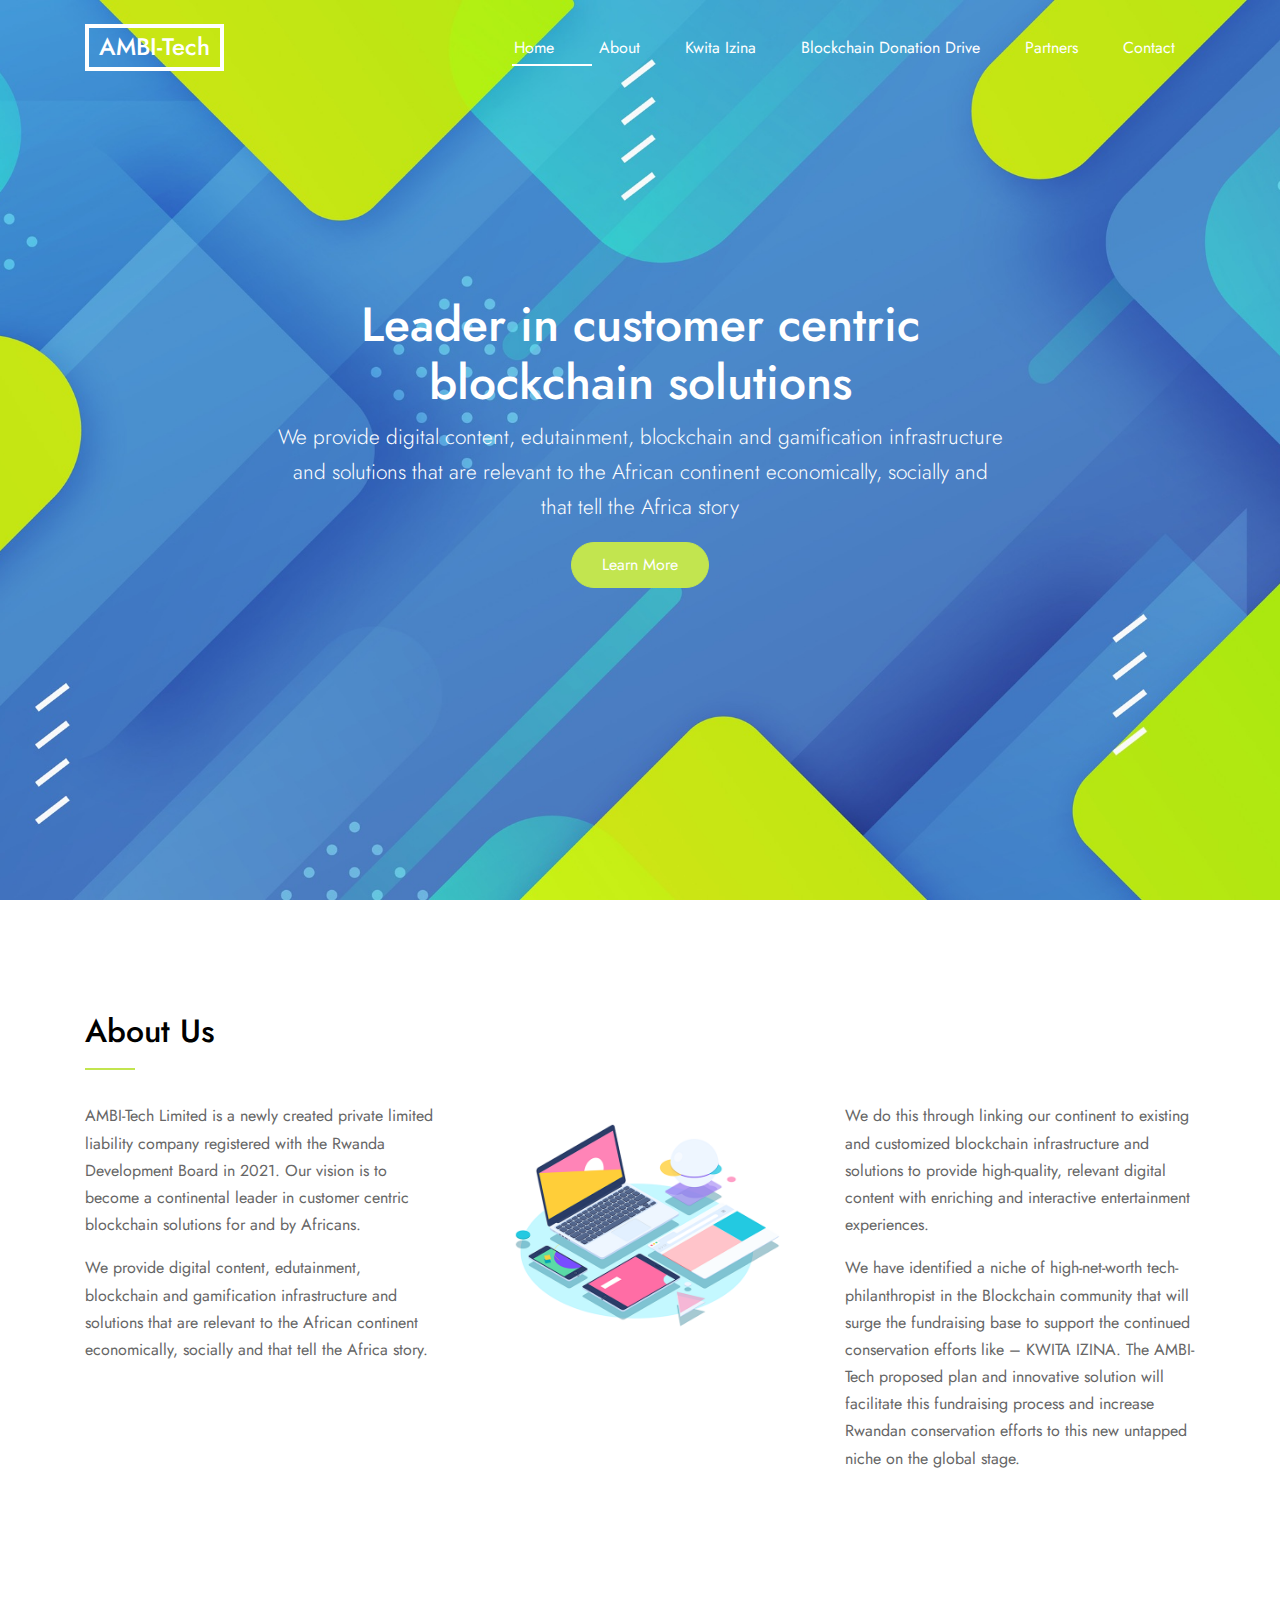
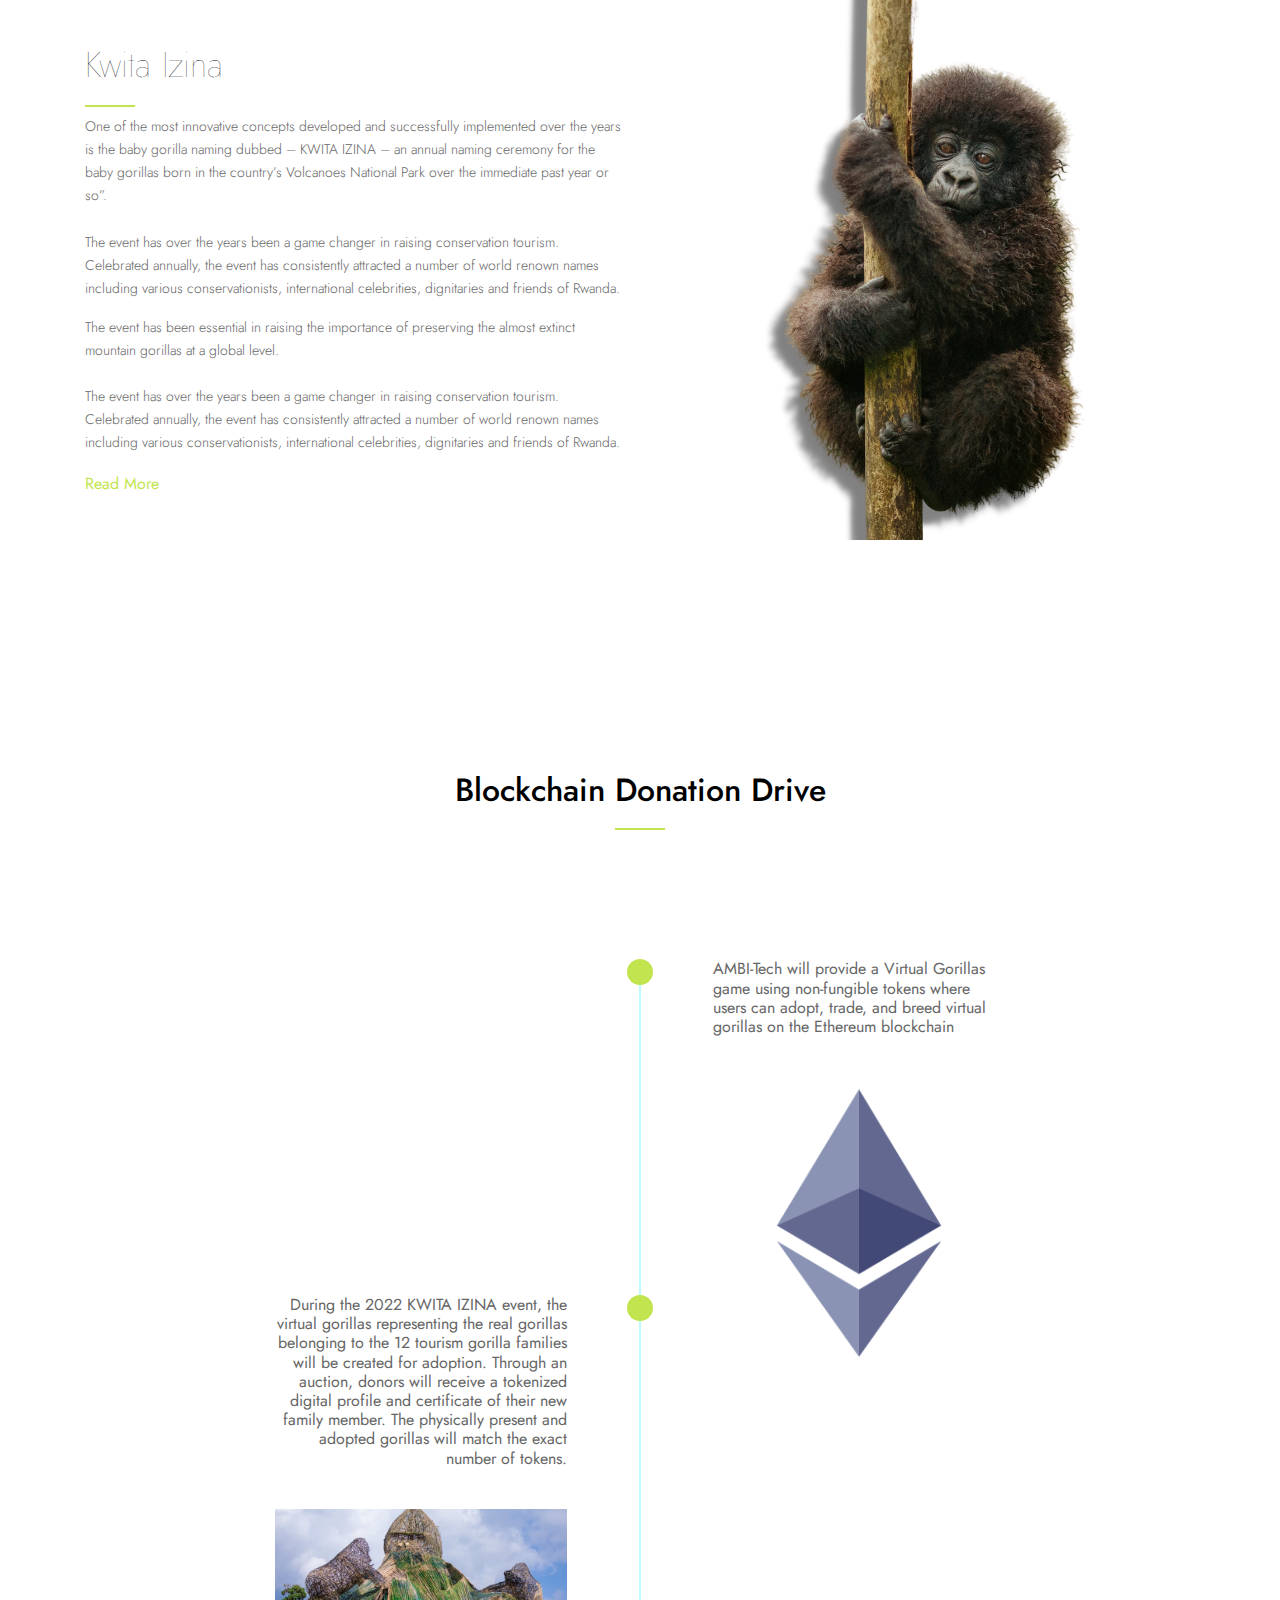
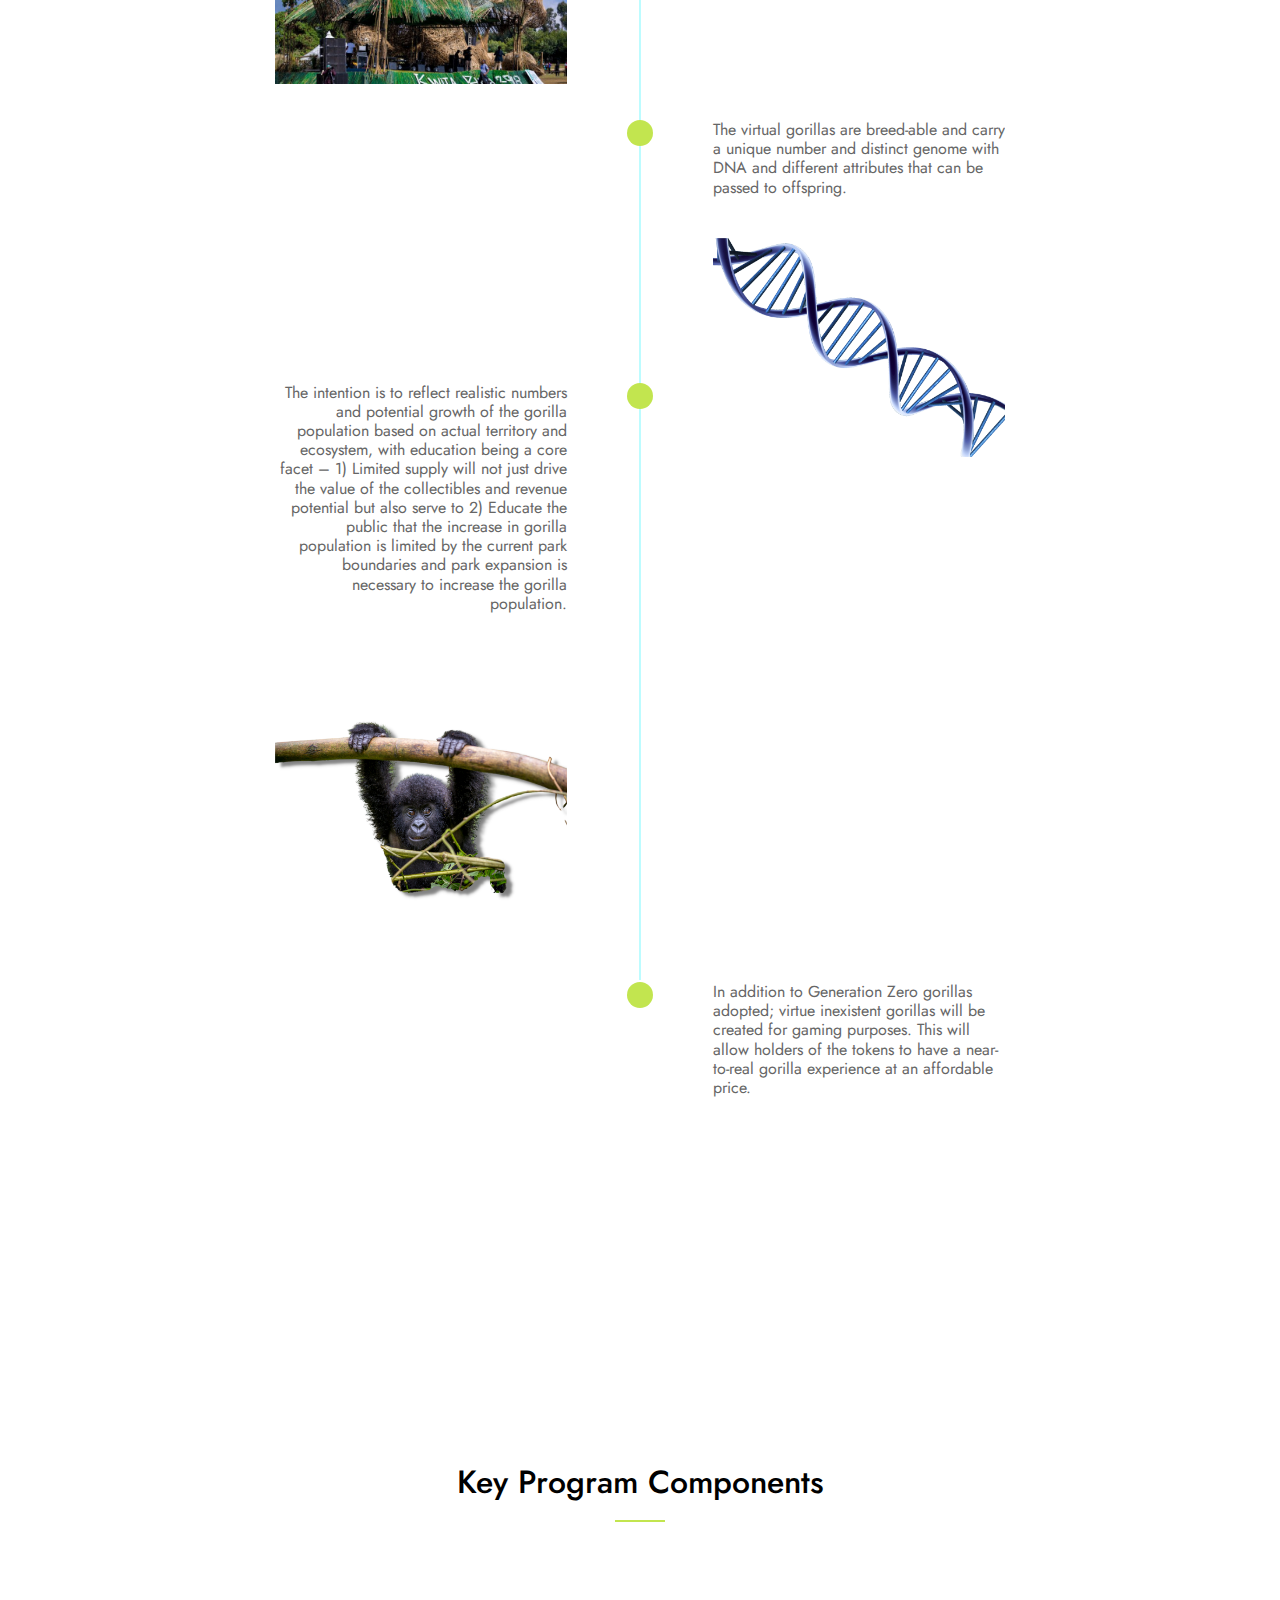
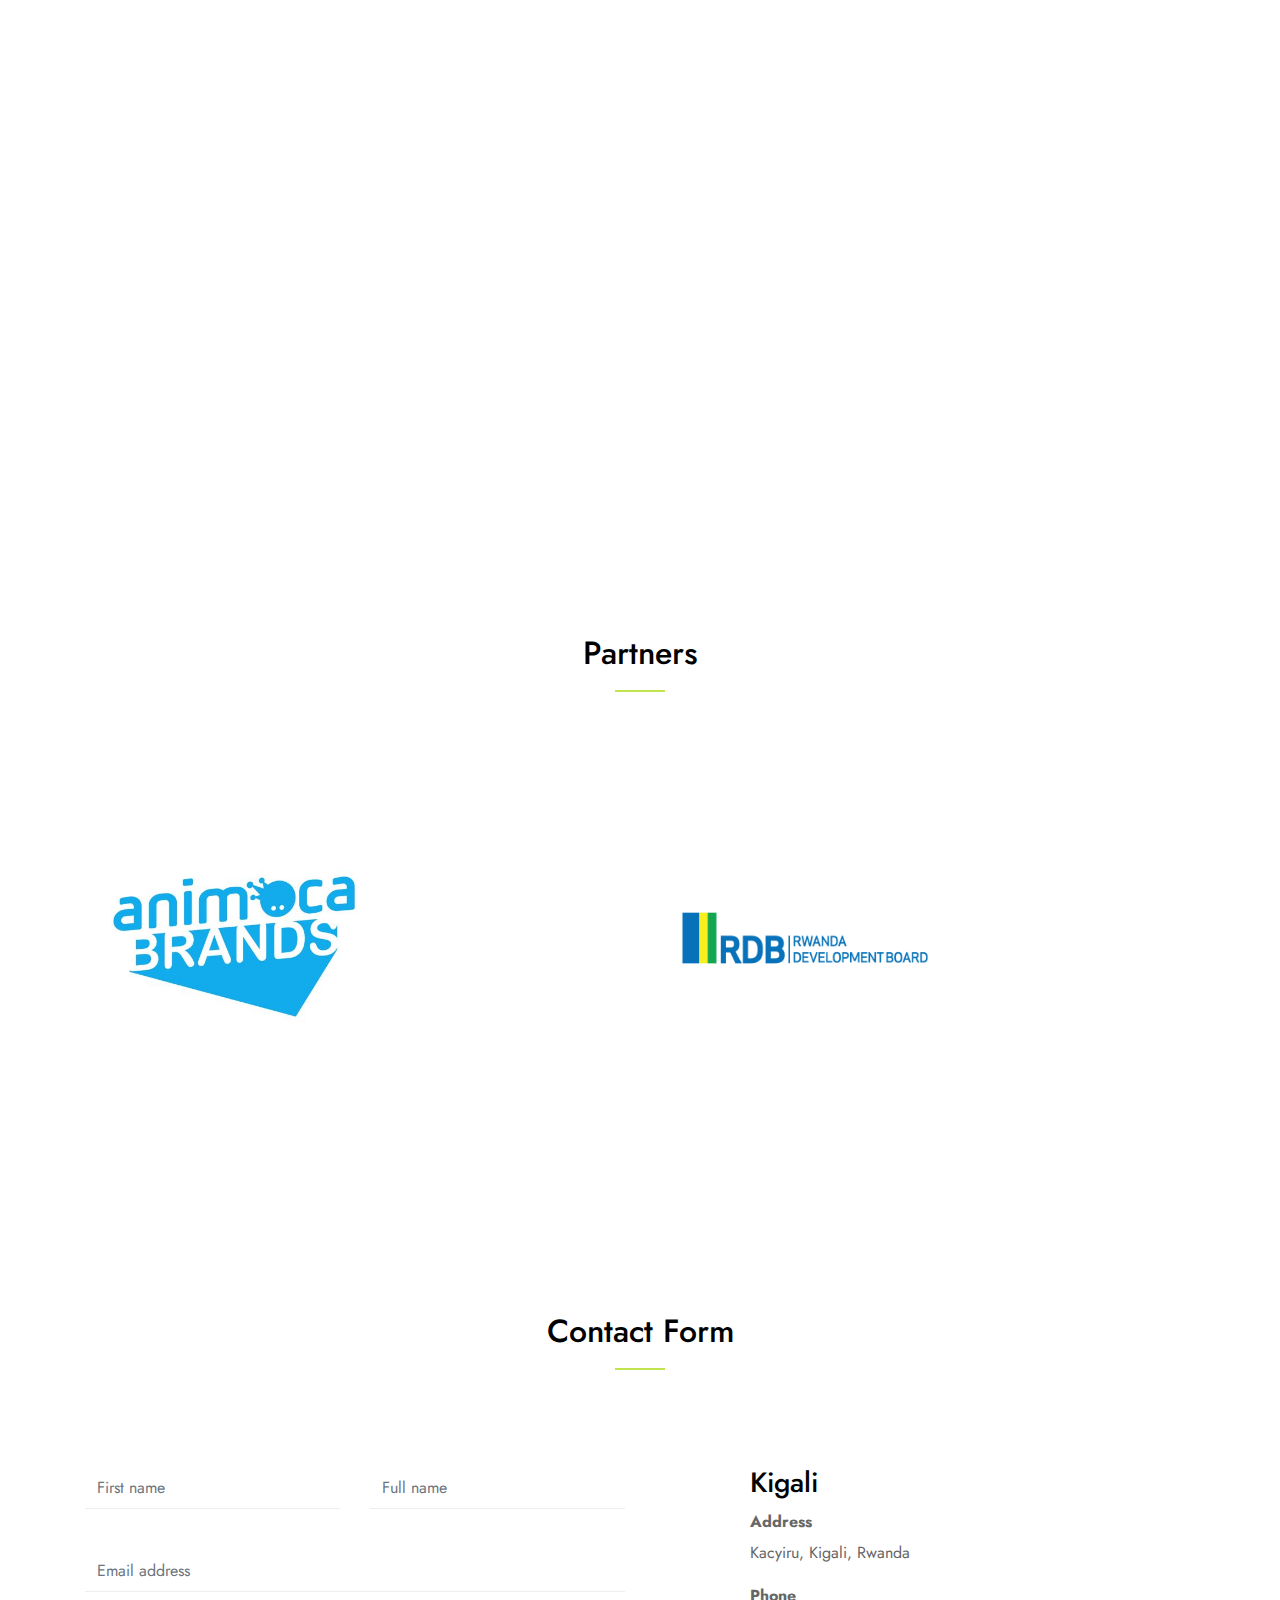
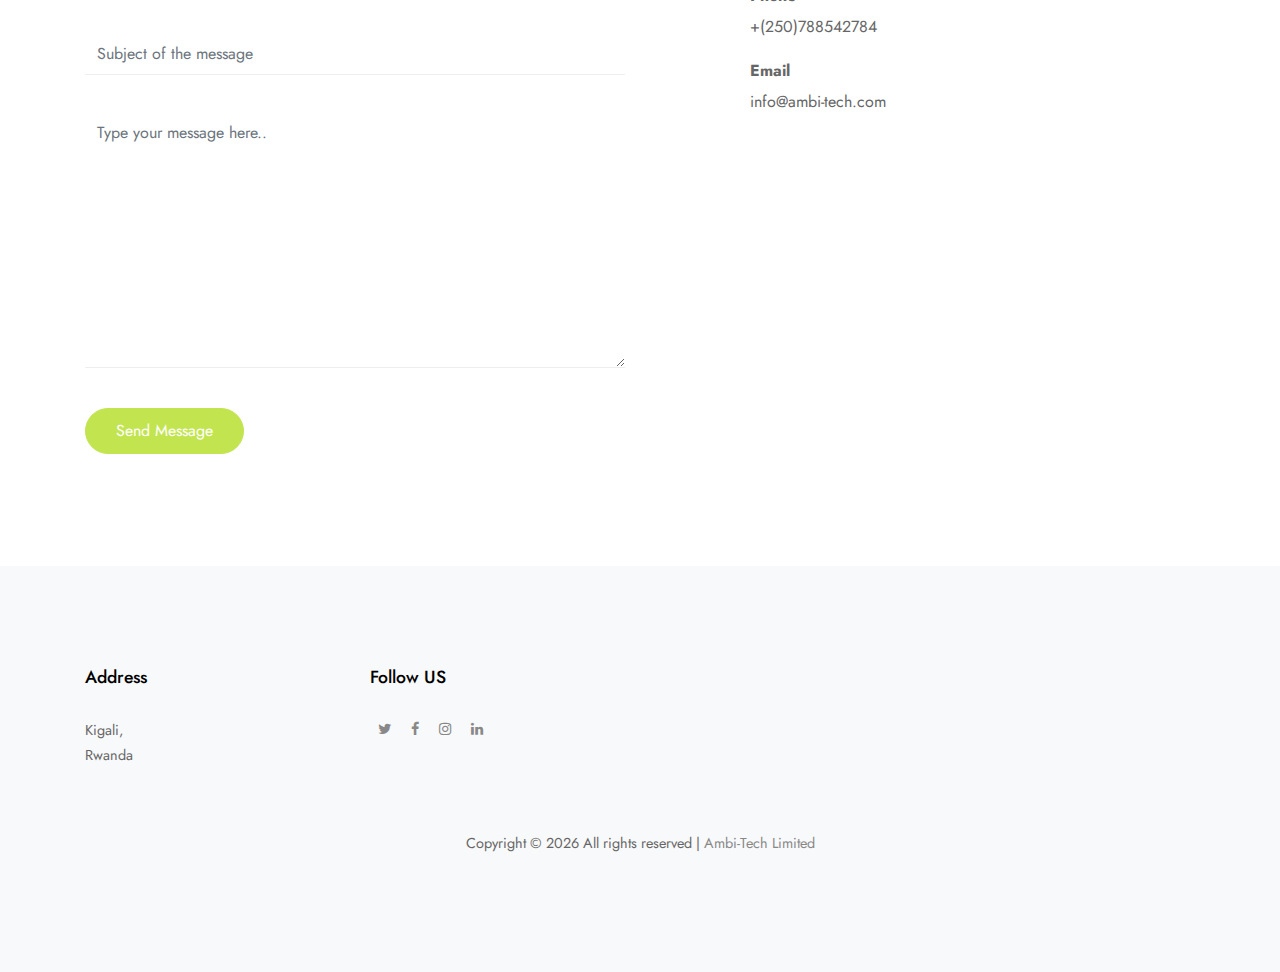
==== index.html @ 168741b0 "Add files via upload" ====
<!doctype html>
<html lang="en">
  <head>
    <title>Ambi-Tech Limited</title>
    <meta charset="utf-8">
    <meta name="viewport" content="width=device-width, initial-scale=1, shrink-to-fit=no">
    
    <link href="https://fonts.googleapis.com/css2?family=Jost:wght@400;700;900&display=swap" rel="stylesheet">
    <link rel="stylesheet" href="fonts/icomoon/style.css">

    <link rel="stylesheet" href="css/bootstrap/bootstrap.css">
    <link rel="stylesheet" href="css/jquery-ui.css">
    <link rel="stylesheet" href="css/owl.carousel.min.css">
    <link rel="stylesheet" href="css/owl.theme.default.min.css">
    <link rel="stylesheet" href="css/owl.theme.default.min.css">

    <link rel="stylesheet" href="css/jquery.fancybox.min.css">

    <link rel="stylesheet" href="css/bootstrap-datepicker.css">

    <link rel="stylesheet" href="fonts/flaticon/font/flaticon.css">

    <link rel="stylesheet" href="css/aos.css">

    <link rel="stylesheet" href="css/main.css">

    <link rel="stylesheet" href="css/style.css">
    
  </head>
  <body data-spy="scroll" data-target=".site-navbar-target" data-offset="300">
  

  <div id="overlayer"></div>
  <div class="loader">
    <div class="spinner-border text-primary" role="status">
      <span class="sr-only">Loading...</span>
    </div>
  </div>


  <div class="site-wrap">

    <div class="site-mobile-menu site-navbar-target">
      <div class="site-mobile-menu-header">
        <div class="site-mobile-menu-close mt-3">
          <span class="icon-close2 js-menu-toggle"></span>
        </div>
      </div>
      <div class="site-mobile-menu-body"></div>
    </div>
   
    <header class="site-navbar py-4 js-sticky-header site-navbar-target" role="banner">

      <div class="container">
        <div class="row align-items-center justify-content-center">

          <div class="col-4">
            <h1 class="m-0 site-logo"><a href="index.html">AMBI-Tech</a></h1>
          </div>

          <div class="col-8">
            <nav class="site-navigation position-relative text-right" role="navigation">
              <ul class="site-menu main-menu js-clone-nav mr-auto d-none d-lg-block">
                <li><a href="#home-section" class="nav-link">Home</a></li>
                <li><a href="#about-section" class="nav-link">About</a></li>
                <li><a href="#about" class="nav-link">Kwita Izina</a></li>
                <li><a href="#services-section" class="nav-link">Blockchain Donation Drive</a></li>
                <li><a href="#blog-section" class="nav-link">Partners</a></li>
                <li><a href="#contact-section" class="nav-link">Contact</a></li>
              </ul>
            </nav>


            <a href="#" class="d-inline-block d-lg-none site-menu-toggle js-menu-toggle float-right"><span class="icon-menu h3"></span></a>

          </div>

        
        </div>
      </div>
      
    </header>


    <div class="site-blocks-cover overlay bg-light" style="background-image: url('images/hero_bg_1.jpg'); " id="home-section">

      <div class="container">
        <div class="row justify-content-center">

          <div class="col-12 text-center align-self-center text-intro">
            <div class="row justify-content-center">
              <div class="col-lg-8">
                <h1 class="text-white" data-aos="fade-up" data-aos-delay="">Leader in customer centric blockchain solutions</h1>
                <p class="lead text-white" data-aos="fade-up" data-aos-delay="100">We provide digital content, edutainment, blockchain and gamification infrastructure and solutions that are relevant to the African continent economically, socially and that tell the Africa story </p>
                <p data-aos="fade-up" data-aos-delay="200"><a href="#services-section" class="btn smoothscroll btn-primary">Learn More</a></p>

              </div>
            </div>
          </div>
            
        </div>
      </div>

    </div>  

    

    <div class="site-section" id="about-section">
      <div class="container">
        <div class="row ">
          <div class="col-12 mb-4 position-relative">
            <h2 class="section-title">About Us</h2>
          </div>
          <div class="col-lg-4">
            <p>AMBI-Tech Limited is a newly created private limited liability company registered with the Rwanda Development Board in 2021. Our vision is to become a continental leader in customer centric blockchain solutions for and by Africans.</p>

            <p>We provide digital content, edutainment, blockchain and gamification infrastructure and solutions that are relevant to the African continent economically, socially and that tell the Africa story.</p>
          </div>
          <div class="col-lg-4">
            <img src="images/about.jpg" alt="Image" class="img-fluid">
          </div>
          <div class="col-lg-4">
            <p>We do this through linking our continent to existing and customized blockchain infrastructure and solutions to provide high-quality, relevant digital content with enriching and interactive entertainment experiences.</p>

            <p>We have identified a niche of high-net-worth tech-philanthropist in the Blockchain community that will surge the fundraising base to support the continued conservation efforts like – KWITA IZINA. The AMBI-Tech proposed plan and innovative solution will facilitate this fundraising process and increase Rwandan conservation efforts to this new untapped niche on the global stage.</p>
          </div>
          
          
        </div>
      </div>
    </div>

    <!-- Start about Area -->
    <section class="about-area pt-100 pb-100" id="about">
      <div class="container">
        <div class="row align-items-center">
          <div class="col-lg-6">
            <div class="story-content">
              <h2 class="section-title">Kwita Izina</h2>
              <p class="mt-30">One of the most innovative concepts developed and successfully implemented over the years is the baby gorilla naming dubbed – KWITA IZINA – an annual naming ceremony for the baby gorillas born in the country’s Volcanoes National Park over the immediate past year or so”. <br> <br>
              The event has over the years been a game changer in raising conservation tourism. Celebrated annually, the event has consistently attracted a number of world renown names including various conservationists, international celebrities, dignitaries and friends of Rwanda.
              </p>

              <p class="mt-30">The event has been essential in raising the importance of preserving the almost extinct mountain gorillas at a global level.<br> <br>
              The event has over the years been a game changer in raising conservation tourism. Celebrated annually, the event has consistently attracted a number of world renown names including various conservationists, international celebrities, dignitaries and friends of Rwanda.
              </p>
              <a href="#" class="genric-btn primary-border circle arrow">Read More<span class="lnr lnr-arrow-right"></span></a>
            </div>
          </div>
          <div class="col-lg-6">
            <img class="img-fluid d-flex mx-auto" src="images/about.png" alt="">
          </div>
        </div>
      </div>
    </section>
    <!-- End Team Force Area -->

    <br><br><br>

    <div class="program_details_area detials_bg_1 overlay2" id="services-section">
        <div class="container">
            <div class="row">
                <div class="col-lg-12">
                    <div class="section_title text-center mb-80  wow fadeInRight" data-wow-duration="1s" data-wow-delay=".3s">
                        <h2 class="section-title text-center mb-5">Blockchain Donation Drive</h2>
                    </div>
                </div>
            </div><br><br><br>
            <div class="row justify-content-center">
                <div class="col-lg-8">
                    <div class="program_detail_wrap">
                        <div class="single_propram">
                            <div class="inner_wrap">
                                <div class="circle_img"></div>
                                <div class="porgram_top">
                                    <h4 class=" wow fadeInUp" data-wow-duration="1s" data-wow-delay=".4s">AMBI-Tech will provide a Virtual Gorillas game using non-fungible tokens where users can adopt, trade, and breed virtual gorillas on the Ethereum blockchain</h4>
                                </div>
                                <div class="thumb wow fadeInUp" data-wow-duration="1s" data-wow-delay=".5s">
                                    <img src="images/program_details/1.png" alt="">
                                </div>
                            </div>
                        </div>
                        <div class="single_propram">
                            <div class="inner_wrap">
                                <div class="circle_img"></div>
                                <div class="porgram_top">
                                    <h4 class="wow fadeInRight" data-wow-duration="1s" data-wow-delay=".4s">During the 2022 KWITA IZINA event, the virtual gorillas representing the real gorillas belonging to the 12 tourism gorilla families will be created for adoption. Through an auction, donors will receive a tokenized digital profile and certificate of their new family member. The physically present and adopted gorillas will match the exact number of tokens.</h4>
                                </div>
                                <div class="thumb wow fadeInUp" data-wow-duration="1s" data-wow-delay=".5s">
                                    <img src="images/program_details/2.png" alt="">
                                </div>
                                
                            </div>
                        </div>
                        <div class="single_propram">
                            <div class="inner_wrap">
                                <div class="circle_img"></div>
                                <div class="porgram_top">
                                    <h4 class=" wow fadeInUp" data-wow-duration="1s" data-wow-delay=".4s">The virtual gorillas are breed-able and carry a unique number and distinct genome with DNA and different attributes that can be passed to offspring.</h4>
                                </div>
                                <div class="thumb wow fadeInUp" data-wow-duration="1s" data-wow-delay=".5s">
                                    <img src="images/program_details/3.png" alt="">
                                </div>
                            </div>
                        </div>
                        <div class="single_propram">
                            <div class="inner_wrap">
                                <div class="circle_img"></div>
                                <div class="porgram_top">
                                    <h4 class="wow fadeInRight" data-wow-duration="1s" data-wow-delay=".4s">The intention is to reflect realistic numbers and potential growth of the gorilla population based on actual territory and ecosystem, with education being a core facet – 1) Limited supply will not just drive the value of the collectibles and revenue potential but also serve to 2) Educate the public that the increase in gorilla population is limited by the current park boundaries and park expansion is necessary to increase the gorilla population.</h4>
                                </div>
                                <div class="thumb wow fadeInUp" data-wow-duration="1s" data-wow-delay=".5s">
                                    <img src="images/program_details/4.png" alt="">
                                </div>
                              
                            </div>
                        </div>
                        <div class="single_propram">
                            <div class="inner_wrap">
                                <div class="circle_img"></div>
                                <div class="porgram_top">
                                    <h4 class="wow fadeInRight" data-wow-duration="1s" data-wow-delay=".4s">In addition to Generation Zero gorillas adopted; virtue inexistent gorillas will be created for gaming purposes. This will allow holders of the tokens to have a near-to-real gorilla experience at an affordable price.</h4>
                                </div>
                                <div class="thumb wow fadeInUp" data-wow-duration="1s" data-wow-delay=".5s">
                                    <img src="images/program_details/5.png" alt="">
                                </div>
                            </div>
                        </div>
                    </div>
                </div>
            </div>
        </div>
    </div>

    <div class="site-section" id="services-section">
      <div class="container">
        <div class="row ">
          <div class="col-12 position-relative">
            <h2 class="section-title text-center mb-5">Key Program Components</h2>
          </div>
          
          <div class="col-md-6 mb-4" data-aos="fade-up" data-aos-delay="">
            <div class="service d-flex h-100">
              <div class="svg-icon">
                <img src="images/flaticon/svg/park.png" alt="Image" class="img-fluid">
              </div>
              <div class="service-about">
                <p>Expand Volcanoes National Park by approximately 3,740 hectares (37.4 square kilometers) and securing the national park boundary through the redesign, relocation and construction of 65 km of new boundary wall or fence along national park boundary.</p>
              </div>
            </div>
          </div>

          <div class="col-md-6 mb-4" data-aos="fade-up" data-aos-delay="100">
            <div class="service d-flex h-100">
              <div class="svg-icon">
                <img src="images/flaticon/svg/family.png" alt="Image" class="img-fluid">
              </div>
              <div class="service-about">
                <p>Improve the socio-economic opportunities and benefits for more than 17,000 Rwandans (3,400families).</p></div>
            </div>
          </div>

          <div class="col-md-6 mb-4" data-aos="fade-up" data-aos-delay="">
            <div class="service d-flex h-100">
              <div class="svg-icon">
                <img src="images/flaticon/svg/destination.png" alt="Image" class="img-fluid">
              </div>
              <div class="service-about">
                <p>Improving sustainable, conservation-based tourism experiences and economic benefits for Rwanda and Rwandans.</p>
              </div>
            </div>
          </div>

          <div class="col-md-6 mb-4" data-aos="fade-up" data-aos-delay="100">
            <div class="service d-flex h-100">
              <div class="svg-icon">
                <img src="images/flaticon/svg/destination.png" alt="Image" class="img-fluid">
              </div>
              <div class="service-about">
                <p>Create land use buffer zones totally 6,620 hectares within 500-1,000 meters adjacent to the national park to serve as transformation areas to protect national park conservation values and improve socio-economic growth well-being of Rwandans.</p>
              </div>
            </div>
          </div>

        </div>
      </div>
    </div>


    <!--<section class="site-section block__62272" id="projects-section">
      

      <div class="container">
        <div class="row mb-5">
          <div class="col-12 position-relative">
            <h2 class="section-title text-center mb-5">Projects</h2>
          </div>
        </div>

        <div class="row justify-content-center mb-5" data-aos="fade">
          <div id="filters" class="filters text-center button-group col-md-7">
            <button class="btn btn-primary active" data-filter="*">All</button>
            <button class="btn btn-primary" data-filter=".web">Web</button>
            <button class="btn btn-primary" data-filter=".design">Design</button>
            <button class="btn btn-primary" data-filter=".brand">Brand</button>
          </div>
        </div>  
        
        <div id="posts" class="row no-gutter">
          <div class="item web col-6 col-sm-6 col-md-6 col-lg-4 col-xl-4 mb-4">
            <a href="images/img_5.jpg" class="item-wrap fancybox">
              <span class="icon-search2"></span>
              <img class="img-fluid" src="images/img_5.jpg">
            </a>
          </div>

          <div class="item brand col-6 col-sm-6 col-md-6 col-lg-4 col-xl-4 mb-4">
            <a href="images/img_6.jpg" class="item-wrap fancybox">
              <span class="icon-search2"></span>
              <img class="img-fluid" src="images/img_6.jpg">
            </a>
          </div>

          <div class="item web col-6 col-sm-6 col-md-6 col-lg-4 col-xl-4 mb-4">
            <a href="images/img_7.jpg" class="item-wrap fancybox">
              <span class="icon-search2"></span>
              <img class="img-fluid" src="images/img_7.jpg">
            </a>
          </div>

          <div class="item web col-6 col-sm-6 col-md-6 col-lg-4 col-xl-4 mb-4">
            <a href="images/img_1.jpg" class="item-wrap fancybox">
              <span class="icon-search2"></span>
              <img class="img-fluid" src="images/img_1.jpg">
            </a>
          </div>
          <div class="item web col-6 col-sm-6 col-md-6 col-lg-4 col-xl-4 mb-4">
            <a href="images/img_2.jpg" class="item-wrap fancybox">
              <span class="icon-search2"></span>
              <img class="img-fluid" src="images/img_2.jpg">
            </a>
          </div>

          <div class="item brand col-6 col-sm-6 col-md-6 col-lg-4 col-xl-4 mb-4">
            <a href="images/img_3.jpg" class="item-wrap fancybox">
              <span class="icon-search2"></span>
              <img class="img-fluid" src="images/img_3.jpg">
            </a>
          </div>

          <div class="item design col-6 col-sm-6 col-md-6 col-lg-4 col-xl-4 mb-4">

            <a href="images/img_4.jpg" class="item-wrap fancybox">
              <span class="icon-search2"></span>
              <img class="img-fluid" src="images/img_4.jpg">
            </a>

          </div>

          <div class="item design col-6 col-sm-6 col-md-6 col-lg-4 col-xl-4 mb-4">
            <a href="images/img_8.jpg" class="item-wrap fancybox">
              <span class="icon-search2"></span>
              <img class="img-fluid" src="images/img_8.jpg">
            </a>
          </div>

          <div class="item web col-6 col-sm-6 col-md-6 col-lg-4 col-xl-4 mb-4">
            <a href="images/img_9.jpg" class="item-wrap fancybox">
              <span class="icon-search2"></span>
              <img class="img-fluid" src="images/img_9.jpg">
            </a>
          </div>

          <div class="item design col-6 col-sm-6 col-md-6 col-lg-4 col-xl-4 mb-4">
            <a href="images/img_10.jpg" class="item-wrap fancybox">
              <span class="icon-search2"></span>
              <img class="img-fluid" src="images/img_10.jpg">
            </a>
          </div>

          <div class="item brand col-6 col-sm-6 col-md-6 col-lg-4 col-xl-4 mb-4">
            <a href="images/img_11.jpg" class="item-wrap fancybox">
              <span class="icon-search2"></span>
              <img class="img-fluid" src="images/img_11.jpg">
            </a>
          </div>

        </div>
      </div>

    </section>


    <section class="site-section bg-primary">
      <div class="container">
        <div class="row">
          <div class="col-12 mb-5 position-relative">
            <h2 class="section-title text-center mb-5 text-white">What Client Are Sayings</h2>
          </div>
        </div>
        <div class="owl-carousel slide-one-item">
          <div class="slide">
            <blockquote>
              <p>Far far away, behind the word mountains, far from the countries Vokalia and Consonantia, there live the blind texts. Separated they live in Bookmarksgrove right at the coast of the Semantics, a large language ocean.</p>
              <p><cite>&mdash; Jean Smith</cite></p>
            </blockquote>
          </div>
          <div class="slide">
            <blockquote>
              <p>A small river named Duden flows by their place and supplies it with the necessary regelialia. It is a paradisematic country, in which roasted parts of sentences fly into your mouth.</p>
              <p><cite>&mdash; Carl Spencer</cite></p>
            </blockquote>
          </div>
          <div class="slide">
            <blockquote>
              <p>Even the all-powerful Pointing has no control about the blind texts it is an almost unorthographic life One day however a small line of blind text by the name of Lorem Ipsum decided to leave for the far World of Grammar.</p>
              <p><cite>&mdash; Ryan Peters</cite></p>
            </blockquote>
          </div>
        </div>
      </div>
    </section> -->

    <!-- brand_area_start  -->

    <section class="site-section" id="blog-section">
      <div class="container">
        <div class="row">

          <div class="col-12 mb-5 position-relative">
            <h2 class="section-title text-center mb-5">Partners</h2>
          </div>

          <div class="col-md-6 mb-5 mb-lg-0">
            <div class="blog_entry">
              <a href="single.html"><img src="images/brand/1.png" alt="Image" class="img-fluid"></a>
            </div>
          </div>

          <div class="col-md-6 mb-5 mb-lg-0">
            <div class="blog_entry">
              <a href="single.html"><img src="images/brand/2.png" alt="Image" class="img-fluid"></a>
            </div>
          </div>

        </div>
      </div>
    </section>
    
    <section class="site-section" id="contact-section">
      <div class="container">
        <div class="row">
          <div class="col-12 mb-5 position-relative">
            <h2 class="section-title text-center mb-5">Contact Form</h2>
          </div>
        </div>
        <div class="row justify-content-between">
          <div class="col-lg-6">
            <form action="mailto:info@ambi-tech.com" method="POST" enctype="multipart/form-data"  class="form">
              <div class="row mb-4">
                <div class="form-group col-6">
                  <input type="text" class="form-control" placeholder="First name">
                </div>
                <div class="form-group col-6">
                  <input type="text" class="form-control" placeholder="Full name">
                </div>
              </div>

              <div class="row mb-4">
                <div class="form-group col-12">
                  <input type="email" class="form-control" placeholder="Email address">
                </div>
              </div>

              <div class="row mb-4">
                <div class="form-group col-12">
                  <input type="text" class="form-control" placeholder="Subject of the message">
                </div>
              </div>

              <div class="row mb-4">
                <div class="form-group col-12">
                  <textarea name="" id="" cols="30" rows="10" class="form-control" placeholder="Type your message here.."></textarea>
                </div>
              </div>

              <div class="row">
                <div class="col-md-6">
                  <input type="submit" class="btn btn-primary" value="Send Message">
                </div>
              </div>
              
            </form>
          </div>
          <div class="col-lg-5">
            <h3>Kigali</h3>
            <ul class="list-unstyled mb-5">
              <li class="mb-3">
                <strong class="d-block mb-1">Address</strong>
                <span>Kacyiru, Kigali, Rwanda</span>
              </li>
              <li class="mb-3">
                <strong class="d-block mb-1">Phone</strong>
                <span>+(250)788542784</span>
              </li>
              <li class="mb-3">
                <strong class="d-block mb-1">Email</strong>
                <span>info@ambi-tech.com</span>
              </li>
            </ul>
          </div>
        </div>
      </div>
    </section>

    <footer class="site-section bg-light footer">
      <div class="container">
        <div class="row mb-5">
          <div class="col-md-3">
            <h3 class="footer-title">Address</h3>
            <p><span class="d-inline-block d-md-block">Kigali,</span>Rwanda</p>
          </div>

          <div class="col-md-3">
            <h3 class="footer-title">Follow US</h3>
            <a href="#" class="social-circle m-2"><span class="icon-twitter"></span></a>
            <a href="#" class="social-circle m-2"><span class="icon-facebook"></span></a>
            <a href="#" class="social-circle m-2"><span class="icon-instagram"></span></a>
            <a href="#" class="social-circle m-2"><span class="icon-linkedin"></span></a>
          </div>
        </div>

        <div class="row">
          <div class="col-12 text-center">
            <p>
                Copyright &copy;
                <script>
                  document.write(new Date().getFullYear());
                </script> All rights reserved | <a href="" target="_blank"> Ambi-Tech Limited </a>
              </p>  
          </div>
        </div>
      </div>
    </footer>

  </div> <!-- .site-wrap -->

  <script src="js/jquery-3.3.1.min.js"></script>
  <script src="js/jquery-ui.js"></script>
  <script src="js/popper.min.js"></script>
  <script src="js/bootstrap.min.js"></script>
  <script src="js/owl.carousel.min.js"></script>
  <script src="js/jquery.easing.1.3.js"></script>
  <script src="js/aos.js"></script>
  <script src="js/jquery.fancybox.min.js"></script>
  <script src="js/jquery.sticky.js"></script>
  <script src="js/isotope.pkgd.min.js"></script>

  
  <script src="js/main.js"></script>
  </body>
</html>
---- fonts/icomoon/style.css ----
@font-face {
  font-family: 'icomoon';
  src:  url('fonts/icomoon.eot?10si43');
  src:  url('fonts/icomoon.eot?10si43#iefix') format('embedded-opentype'),
    url('fonts/icomoon.ttf?10si43') format('truetype'),
    url('fonts/icomoon.woff?10si43') format('woff'),
    url('fonts/icomoon.svg?10si43#icomoon') format('svg');
  font-weight: normal;
  font-style: normal;
}

[class^="icon-"], [class*=" icon-"] {
  /* use !important to prevent issues with browser extensions that change fonts */
  font-family: 'icomoon' !important;
  speak: none;
  font-style: normal;
  font-weight: normal;
  font-variant: normal;
  text-transform: none;
  line-height: 1;

  /* Better Font Rendering =========== */
  -webkit-font-smoothing: antialiased;
  -moz-osx-font-smoothing: grayscale;
}

.icon-asterisk:before {
  content: "\f069";
}
.icon-plus:before {
  content: "\f067";
}
.icon-question:before {
  content: "\f128";
}
.icon-minus:before {
  content: "\f068";
}
.icon-glass:before {
  content: "\f000";
}
.icon-music:before {
  content: "\f001";
}
.icon-search:before {
  content: "\f002";
}
.icon-envelope-o:before {
  content: "\f003";
}
.icon-heart:before {
  content: "\f004";
}
.icon-star:before {
  content: "\f005";
}
.icon-star-o:before {
  content: "\f006";
}
.icon-user:before {
  content: "\f007";
}
.icon-film:before {
  content: "\f008";
}
.icon-th-large:before {
  content: "\f009";
}
.icon-th:before {
  content: "\f00a";
}
.icon-th-list:before {
  content: "\f00b";
}
.icon-check:before {
  content: "\f00c";
}
.icon-close:before {
  content: "\f00d";
}
.icon-remove:before {
  content: "\f00d";
}
.icon-times:before {
  content: "\f00d";
}
.icon-search-plus:before {
  content: "\f00e";
}
.icon-search-minus:before {
  content: "\f010";
}
.icon-power-off:before {
  content: "\f011";
}
.icon-signal:before {
  content: "\f012";
}
.icon-cog:before {
  content: "\f013";
}
.icon-gear:before {
  content: "\f013";
}
.icon-trash-o:before {
  content: "\f014";
}
.icon-home:before {
  content: "\f015";
}
.icon-file-o:before {
  content: "\f016";
}
.icon-clock-o:before {
  content: "\f017";
}
.icon-road:before {
  content: "\f018";
}
.icon-download:before {
  content: "\f019";
}
.icon-arrow-circle-o-down:before {
  content: "\f01a";
}
.icon-arrow-circle-o-up:before {
  content: "\f01b";
}
.icon-inbox:before {
  content: "\f01c";
}
.icon-play-circle-o:before {
  content: "\f01d";
}
.icon-repeat:before {
  content: "\f01e";
}
.icon-rotate-right:before {
  content: "\f01e";
}
.icon-refresh:before {
  content: "\f021";
}
.icon-list-alt:before {
  content: "\f022";
}
.icon-lock:before {
  content: "\f023";
}
.icon-flag:before {
  content: "\f024";
}
.icon-headphones:before {
  content: "\f025";
}
.icon-volume-off:before {
  content: "\f026";
}
.icon-volume-down:before {
  content: "\f027";
}
.icon-volume-up:before {
  content: "\f028";
}
.icon-qrcode:before {
  content: "\f029";
}
.icon-barcode:before {
  content: "\f02a";
}
.icon-tag:before {
  content: "\f02b";
}
.icon-tags:before {
  content: "\f02c";
}
.icon-book:before {
  content: "\f02d";
}
.icon-bookmark:before {
  content: "\f02e";
}
.icon-print:before {
  content: "\f02f";
}
.icon-camera:before {
  content: "\f030";
}
.icon-font:before {
  content: "\f031";
}
.icon-bold:before {
  content: "\f032";
}
.icon-italic:before {
  content: "\f033";
}
.icon-text-height:before {
  content: "\f034";
}
.icon-text-width:before {
  content: "\f035";
}
.icon-align-left:before {
  content: "\f036";
}
.icon-align-center:before {
  content: "\f037";
}
.icon-align-right:before {
  content: "\f038";
}
.icon-align-justify:before {
  content: "\f039";
}
.icon-list:before {
  content: "\f03a";
}
.icon-dedent:before {
  content: "\f03b";
}
.icon-outdent:before {
  content: "\f03b";
}
.icon-indent:before {
  content: "\f03c";
}
.icon-video-camera:before {
  content: "\f03d";
}
.icon-image:before {
  content: "\f03e";
}
.icon-photo:before {
  content: "\f03e";
}
.icon-picture-o:before {
  content: "\f03e";
}
.icon-pencil:before {
  content: "\f040";
}
.icon-map-marker:before {
  content: "\f041";
}
.icon-adjust:before {
  content: "\f042";
}
.icon-tint:before {
  content: "\f043";
}
.icon-edit:before {
  content: "\f044";
}
.icon-pencil-square-o:before {
  content: "\f044";
}
.icon-share-square-o:before {
  content: "\f045";
}
.icon-check-square-o:before {
  content: "\f046";
}
.icon-arrows:before {
  content: "\f047";
}
.icon-step-backward:before {
  content: "\f048";
}
.icon-fast-backward:before {
  content: "\f049";
}
.icon-backward:before {
  content: "\f04a";
}
.icon-play:before {
  content: "\f04b";
}
.icon-pause:before {
  content: "\f04c";
}
.icon-stop:before {
  content: "\f04d";
}
.icon-forward:before {
  content: "\f04e";
}
.icon-fast-forward:before {
  content: "\f050";
}
.icon-step-forward:before {
  content: "\f051";
}
.icon-eject:before {
  content: "\f052";
}
.icon-chevron-left:before {
  content: "\f053";
}
.icon-chevron-right:before {
  content: "\f054";
}
.icon-plus-circle:before {
  content: "\f055";
}
.icon-minus-circle:before {
  content: "\f056";
}
.icon-times-circle:before {
  content: "\f057";
}
.icon-check-circle:before {
  content: "\f058";
}
.icon-question-circle:before {
  content: "\f059";
}
.icon-info-circle:before {
  content: "\f05a";
}
.icon-crosshairs:before {
  content: "\f05b";
}
.icon-times-circle-o:before {
  content: "\f05c";
}
.icon-check-circle-o:before {
  content: "\f05d";
}
.icon-ban:before {
  content: "\f05e";
}
.icon-arrow-left:before {
  content: "\f060";
}
.icon-arrow-right:before {
  content: "\f061";
}
.icon-arrow-up:before {
  content: "\f062";
}
.icon-arrow-down:before {
  content: "\f063";
}
.icon-mail-forward:before {
  content: "\f064";
}
.icon-share:before {
  content: "\f064";
}
.icon-expand:before {
  content: "\f065";
}
.icon-compress:before {
  content: "\f066";
}
.icon-exclamation-circle:before {
  content: "\f06a";
}
.icon-gift:before {
  content: "\f06b";
}
.icon-leaf:before {
  content: "\f06c";
}
.icon-fire:before {
  content: "\f06d";
}
.icon-eye:before {
  content: "\f06e";
}
.icon-eye-slash:before {
  content: "\f070";
}
.icon-exclamation-triangle:before {
  content: "\f071";
}
.icon-warning:before {
  content: "\f071";
}
.icon-plane:before {
  content: "\f072";
}
.icon-calendar:before {
  content: "\f073";
}
.icon-random:before {
  content: "\f074";
}
.icon-comment:before {
  content: "\f075";
}
.icon-magnet:before {
  content: "\f076";
}
.icon-chevron-up:before {
  content: "\f077";
}
.icon-chevron-down:before {
  content: "\f078";
}
.icon-retweet:before {
  content: "\f079";
}
.icon-shopping-cart:before {
  content: "\f07a";
}
.icon-folder:before {
  content: "\f07b";
}
.icon-folder-open:before {
  content: "\f07c";
}
.icon-arrows-v:before {
  content: "\f07d";
}
.icon-arrows-h:before {
  content: "\f07e";
}
.icon-bar-chart:before {
  content: "\f080";
}
.icon-bar-chart-o:before {
  content: "\f080";
}
.icon-twitter-square:before {
  content: "\f081";
}
.icon-facebook-square:before {
  content: "\f082";
}
.icon-camera-retro:before {
  content: "\f083";
}
.icon-key:before {
  content: "\f084";
}
.icon-cogs:before {
  content: "\f085";
}
.icon-gears:before {
  content: "\f085";
}
.icon-comments:before {
  content: "\f086";
}
.icon-thumbs-o-up:before {
  content: "\f087";
}
.icon-thumbs-o-down:before {
  content: "\f088";
}
.icon-star-half:before {
  content: "\f089";
}
.icon-heart-o:before {
  content: "\f08a";
}
.icon-sign-out:before {
  content: "\f08b";
}
.icon-linkedin-square:before {
  content: "\f08c";
}
.icon-thumb-tack:before {
  content: "\f08d";
}
.icon-external-link:before {
  content: "\f08e";
}
.icon-sign-in:before {
  content: "\f090";
}
.icon-trophy:before {
  content: "\f091";
}
.icon-github-square:before {
  content: "\f092";
}
.icon-upload:before {
  content: "\f093";
}
.icon-lemon-o:before {
  content: "\f094";
}
.icon-phone:before {
  content: "\f095";
}
.icon-square-o:before {
  content: "\f096";
}
.icon-bookmark-o:before {
  content: "\f097";
}
.icon-phone-square:before {
  content: "\f098";
}
.icon-twitter:before {
  content: "\f099";
}
.icon-facebook:before {
  content: "\f09a";
}
.icon-facebook-f:before {
  content: "\f09a";
}
.icon-github:before {
  content: "\f09b";
}
.icon-unlock:before {
  content: "\f09c";
}
.icon-credit-card:before {
  content: "\f09d";
}
.icon-feed:before {
  content: "\f09e";
}
.icon-rss:before {
  content: "\f09e";
}
.icon-hdd-o:before {
  content: "\f0a0";
}
.icon-bullhorn:before {
  content: "\f0a1";
}
.icon-bell-o:before {
  content: "\f0a2";
}
.icon-certificate:before {
  content: "\f0a3";
}
.icon-hand-o-right:before {
  content: "\f0a4";
}
.icon-hand-o-left:before {
  content: "\f0a5";
}
.icon-hand-o-up:before {
  content: "\f0a6";
}
.icon-hand-o-down:before {
  content: "\f0a7";
}
.icon-arrow-circle-left:before {
  content: "\f0a8";
}
.icon-arrow-circle-right:before {
  content: "\f0a9";
}
.icon-arrow-circle-up:before {
  content: "\f0aa";
}
.icon-arrow-circle-down:before {
  content: "\f0ab";
}
.icon-globe:before {
  content: "\f0ac";
}
.icon-wrench:before {
  content: "\f0ad";
}
.icon-tasks:before {
  content: "\f0ae";
}
.icon-filter:before {
  content: "\f0b0";
}
.icon-briefcase:before {
  content: "\f0b1";
}
.icon-arrows-alt:before {
  content: "\f0b2";
}
.icon-group:before {
  content: "\f0c0";
}
.icon-users:before {
  content: "\f0c0";
}
.icon-chain:before {
  content: "\f0c1";
}
.icon-link:before {
  content: "\f0c1";
}
.icon-cloud:before {
  content: "\f0c2";
}
.icon-flask:before {
  content: "\f0c3";
}
.icon-cut:before {
  content: "\f0c4";
}
.icon-scissors:before {
  content: "\f0c4";
}
.icon-copy:before {
  content: "\f0c5";
}
.icon-files-o:before {
  content: "\f0c5";
}
.icon-paperclip:before {
  content: "\f0c6";
}
.icon-floppy-o:before {
  content: "\f0c7";
}
.icon-save:before {
  content: "\f0c7";
}
.icon-square:before {
  content: "\f0c8";
}
.icon-bars:before {
  content: "\f0c9";
}
.icon-navicon:before {
  content: "\f0c9";
}
.icon-reorder:before {
  content: "\f0c9";
}
.icon-list-ul:before {
  content: "\f0ca";
}
.icon-list-ol:before {
  content: "\f0cb";
}
.icon-strikethrough:before {
  content: "\f0cc";
}
.icon-underline:before {
  content: "\f0cd";
}
.icon-table:before {
  content: "\f0ce";
}
.icon-magic:before {
  content: "\f0d0";
}
.icon-truck:before {
  content: "\f0d1";
}
.icon-pinterest:before {
  content: "\f0d2";
}
.icon-pinterest-square:before {
  content: "\f0d3";
}
.icon-google-plus-square:before {
  content: "\f0d4";
}
.icon-google-plus:before {
  content: "\f0d5";
}
.icon-money:before {
  content: "\f0d6";
}
.icon-caret-down:before {
  content: "\f0d7";
}
.icon-caret-up:before {
  content: "\f0d8";
}
.icon-caret-left:before {
  content: "\f0d9";
}
.icon-caret-right:before {
  content: "\f0da";
}
.icon-columns:before {
  content: "\f0db";
}
.icon-sort:before {
  content: "\f0dc";
}
.icon-unsorted:before {
  content: "\f0dc";
}
.icon-sort-desc:before {
  content: "\f0dd";
}
.icon-sort-down:before {
  content: "\f0dd";
}
.icon-sort-asc:before {
  content: "\f0de";
}
.icon-sort-up:before {
  content: "\f0de";
}
.icon-envelope:before {
  content: "\f0e0";
}
.icon-linkedin:before {
  content: "\f0e1";
}
.icon-rotate-left:before {
  content: "\f0e2";
}
.icon-undo:before {
  content: "\f0e2";
}
.icon-gavel:before {
  content: "\f0e3";
}
.icon-legal:before {
  content: "\f0e3";
}
.icon-dashboard:before {
  content: "\f0e4";
}
.icon-tachometer:before {
  content: "\f0e4";
}
.icon-comment-o:before {
  content: "\f0e5";
}
.icon-comments-o:before {
  content: "\f0e6";
}
.icon-bolt:before {
  content: "\f0e7";
}
.icon-flash:before {
  content: "\f0e7";
}
.icon-sitemap:before {
  content: "\f0e8";
}
.icon-umbrella:before {
  content: "\f0e9";
}
.icon-clipboard:before {
  content: "\f0ea";
}
.icon-paste:before {
  content: "\f0ea";
}
.icon-lightbulb-o:before {
  content: "\f0eb";
}
.icon-exchange:before {
  content: "\f0ec";
}
.icon-cloud-download:before {
  content: "\f0ed";
}
.icon-cloud-upload:before {
  content: "\f0ee";
}
.icon-user-md:before {
  content: "\f0f0";
}
.icon-stethoscope:before {
  content: "\f0f1";
}
.icon-suitcase:before {
  content: "\f0f2";
}
.icon-bell:before {
  content: "\f0f3";
}
.icon-coffee:before {
  content: "\f0f4";
}
.icon-cutlery:before {
  content: "\f0f5";
}
.icon-file-text-o:before {
  content: "\f0f6";
}
.icon-building-o:before {
  content: "\f0f7";
}
.icon-hospital-o:before {
  content: "\f0f8";
}
.icon-ambulance:before {
  content: "\f0f9";
}
.icon-medkit:before {
  content: "\f0fa";
}
.icon-fighter-jet:before {
  content: "\f0fb";
}
.icon-beer:before {
  content: "\f0fc";
}
.icon-h-square:before {
  content: "\f0fd";
}
.icon-plus-square:before {
  content: "\f0fe";
}
.icon-angle-double-left:before {
  content: "\f100";
}
.icon-angle-double-right:before {
  content: "\f101";
}
.icon-angle-double-up:before {
  content: "\f102";
}
.icon-angle-double-down:before {
  content: "\f103";
}
.icon-angle-left:before {
  content: "\f104";
}
.icon-angle-right:before {
  content: "\f105";
}
.icon-angle-up:before {
  content: "\f106";
}
.icon-angle-down:before {
  content: "\f107";
}
.icon-desktop:before {
  content: "\f108";
}
.icon-laptop:before {
  content: "\f109";
}
.icon-tablet:before {
  content: "\f10a";
}
.icon-mobile:before {
  content: "\f10b";
}
.icon-mobile-phone:before {
  content: "\f10b";
}
.icon-circle-o:before {
  content: "\f10c";
}
.icon-quote-left:before {
  content: "\f10d";
}
.icon-quote-right:before {
  content: "\f10e";
}
.icon-spinner:before {
  content: "\f110";
}
.icon-circle:before {
  content: "\f111";
}
.icon-mail-reply:before {
  content: "\f112";
}
.icon-reply:before {
  content: "\f112";
}
.icon-github-alt:before {
  content: "\f113";
}
.icon-folder-o:before {
  content: "\f114";
}
.icon-folder-open-o:before {
  content: "\f115";
}
.icon-smile-o:before {
  content: "\f118";
}
.icon-frown-o:before {
  content: "\f119";
}
.icon-meh-o:before {
  content: "\f11a";
}
.icon-gamepad:before {
  content: "\f11b";
}
.icon-keyboard-o:before {
  content: "\f11c";
}
.icon-flag-o:before {
  content: "\f11d";
}
.icon-flag-checkered:before {
  content: "\f11e";
}
.icon-terminal:before {
  content: "\f120";
}
.icon-code:before {
  content: "\f121";
}
.icon-mail-reply-all:before {
  content: "\f122";
}
.icon-reply-all:before {
  content: "\f122";
}
.icon-star-half-empty:before {
  content: "\f123";
}
.icon-star-half-full:before {
  content: "\f123";
}
.icon-star-half-o:before {
  content: "\f123";
}
.icon-location-arrow:before {
  content: "\f124";
}
.icon-crop:before {
  content: "\f125";
}
.icon-code-fork:before {
  content: "\f126";
}
.icon-chain-broken:before {
  content: "\f127";
}
.icon-unlink:before {
  content: "\f127";
}
.icon-info:before {
  content: "\f129";
}
.icon-exclamation:before {
  content: "\f12a";
}
.icon-superscript:before {
  content: "\f12b";
}
.icon-subscript:before {
  content: "\f12c";
}
.icon-eraser:before {
  content: "\f12d";
}
.icon-puzzle-piece:before {
  content: "\f12e";
}
.icon-microphone:before {
  content: "\f130";
}
.icon-microphone-slash:before {
  content: "\f131";
}
.icon-shield:before {
  content: "\f132";
}
.icon-calendar-o:before {
  content: "\f133";
}
.icon-fire-extinguisher:before {
  content: "\f134";
}
.icon-rocket:before {
  content: "\f135";
}
.icon-maxcdn:before {
  content: "\f136";
}
.icon-chevron-circle-left:before {
  content: "\f137";
}
.icon-chevron-circle-right:before {
  content: "\f138";
}
.icon-chevron-circle-up:before {
  content: "\f139";
}
.icon-chevron-circle-down:before {
  content: "\f13a";
}
.icon-html5:before {
  content: "\f13b";
}
.icon-css3:before {
  content: "\f13c";
}
.icon-anchor:before {
  content: "\f13d";
}
.icon-unlock-alt:before {
  content: "\f13e";
}
.icon-bullseye:before {
  content: "\f140";
}
.icon-ellipsis-h:before {
  content: "\f141";
}
.icon-ellipsis-v:before {
  content: "\f142";
}
.icon-rss-square:before {
  content: "\f143";
}
.icon-play-circle:before {
  content: "\f144";
}
.icon-ticket:before {
  content: "\f145";
}
.icon-minus-square:before {
  content: "\f146";
}
.icon-minus-square-o:before {
  content: "\f147";
}
.icon-level-up:before {
  content: "\f148";
}
.icon-level-down:before {
  content: "\f149";
}
.icon-check-square:before {
  content: "\f14a";
}
.icon-pencil-square:before {
  content: "\f14b";
}
.icon-external-link-square:before {
  content: "\f14c";
}
.icon-share-square:before {
  content: "\f14d";
}
.icon-compass:before {
  content: "\f14e";
}
.icon-caret-square-o-down:before {
  content: "\f150";
}
.icon-toggle-down:before {
  content: "\f150";
}
.icon-caret-square-o-up:before {
  content: "\f151";
}
.icon-toggle-up:before {
  content: "\f151";
}
.icon-caret-square-o-right:before {
  content: "\f152";
}
.icon-toggle-right:before {
  content: "\f152";
}
.icon-eur:before {
  content: "\f153";
}
.icon-euro:before {
  content: "\f153";
}
.icon-gbp:before {
  content: "\f154";
}
.icon-dollar:before {
  content: "\f155";
}
.icon-usd:before {
  content: "\f155";
}
.icon-inr:before {
  content: "\f156";
}
.icon-rupee:before {
  content: "\f156";
}
.icon-cny:before {
  content: "\f157";
}
.icon-jpy:before {
  content: "\f157";
}
.icon-rmb:before {
  content: "\f157";
}
.icon-yen:before {
  content: "\f157";
}
.icon-rouble:before {
  content: "\f158";
}
.icon-rub:before {
  content: "\f158";
}
.icon-ruble:before {
  content: "\f158";
}
.icon-krw:before {
  content: "\f159";
}
.icon-won:before {
  content: "\f159";
}
.icon-bitcoin:before {
  content: "\f15a";
}
.icon-btc:before {
  content: "\f15a";
}
.icon-file:before {
  content: "\f15b";
}
.icon-file-text:before {
  content: "\f15c";
}
.icon-sort-alpha-asc:before {
  content: "\f15d";
}
.icon-sort-alpha-desc:before {
  content: "\f15e";
}
.icon-sort-amount-asc:before {
  content: "\f160";
}
.icon-sort-amount-desc:before {
  content: "\f161";
}
.icon-sort-numeric-asc:before {
  content: "\f162";
}
.icon-sort-numeric-desc:before {
  content: "\f163";
}
.icon-thumbs-up:before {
  content: "\f164";
}
.icon-thumbs-down:before {
  content: "\f165";
}
.icon-youtube-square:before {
  content: "\f166";
}
.icon-youtube:before {
  content: "\f167";
}
.icon-xing:before {
  content: "\f168";
}
.icon-xing-square:before {
  content: "\f169";
}
.icon-youtube-play:before {
  content: "\f16a";
}
.icon-dropbox:before {
  content: "\f16b";
}
.icon-stack-overflow:before {
  content: "\f16c";
}
.icon-instagram:before {
  content: "\f16d";
}
.icon-flickr:before {
  content: "\f16e";
}
.icon-adn:before {
  content: "\f170";
}
.icon-bitbucket:before {
  content: "\f171";
}
.icon-bitbucket-square:before {
  content: "\f172";
}
.icon-tumblr:before {
  content: "\f173";
}
.icon-tumblr-square:before {
  content: "\f174";
}
.icon-long-arrow-down:before {
  content: "\f175";
}
.icon-long-arrow-up:before {
  content: "\f176";
}
.icon-long-arrow-left:before {
  content: "\f177";
}
.icon-long-arrow-right:before {
  content: "\f178";
}
.icon-apple:before {
  content: "\f179";
}
.icon-windows:before {
  content: "\f17a";
}
.icon-android:before {
  content: "\f17b";
}
.icon-linux:before {
  content: "\f17c";
}
.icon-dribbble:before {
  content: "\f17d";
}
.icon-skype:before {
  content: "\f17e";
}
.icon-foursquare:before {
  content: "\f180";
}
.icon-trello:before {
  content: "\f181";
}
.icon-female:before {
  content: "\f182";
}
.icon-male:before {
  content: "\f183";
}
.icon-gittip:before {
  content: "\f184";
}
.icon-gratipay:before {
  content: "\f184";
}
.icon-sun-o:before {
  content: "\f185";
}
.icon-moon-o:before {
  content: "\f186";
}
.icon-archive:before {
  content: "\f187";
}
.icon-bug:before {
  content: "\f188";
}
.icon-vk:before {
  content: "\f189";
}
.icon-weibo:before {
  content: "\f18a";
}
.icon-renren:before {
  content: "\f18b";
}
.icon-pagelines:before {
  content: "\f18c";
}
.icon-stack-exchange:before {
  content: "\f18d";
}
.icon-arrow-circle-o-right:before {
  content: "\f18e";
}
.icon-arrow-circle-o-left:before {
  content: "\f190";
}
.icon-caret-square-o-left:before {
  content: "\f191";
}
.icon-toggle-left:before {
  content: "\f191";
}
.icon-dot-circle-o:before {
  content: "\f192";
}
.icon-wheelchair:before {
  content: "\f193";
}
.icon-vimeo-square:before {
  content: "\f194";
}
.icon-try:before {
  content: "\f195";
}
.icon-turkish-lira:before {
  content: "\f195";
}
.icon-plus-square-o:before {
  content: "\f196";
}
.icon-space-shuttle:before {
  content: "\f197";
}
.icon-slack:before {
  content: "\f198";
}
.icon-envelope-square:before {
  content: "\f199";
}
.icon-wordpress:before {
  content: "\f19a";
}
.icon-openid:before {
  content: "\f19b";
}
.icon-bank:before {
  content: "\f19c";
}
.icon-institution:before {
  content: "\f19c";
}
.icon-university:before {
  content: "\f19c";
}
.icon-graduation-cap:before {
  content: "\f19d";
}
.icon-mortar-board:before {
  content: "\f19d";
}
.icon-yahoo:before {
  content: "\f19e";
}
.icon-google:before {
  content: "\f1a0";
}
.icon-reddit:before {
  content: "\f1a1";
}
.icon-reddit-square:before {
  content: "\f1a2";
}
.icon-stumbleupon-circle:before {
  content: "\f1a3";
}
.icon-stumbleupon:before {
  content: "\f1a4";
}
.icon-delicious:before {
  content: "\f1a5";
}
.icon-digg:before {
  content: "\f1a6";
}
.icon-pied-piper-pp:before {
  content: "\f1a7";
}
.icon-pied-piper-alt:before {
  content: "\f1a8";
}
.icon-drupal:before {
  content: "\f1a9";
}
.icon-joomla:before {
  content: "\f1aa";
}
.icon-language:before {
  content: "\f1ab";
}
.icon-fax:before {
  content: "\f1ac";
}
.icon-building:before {
  content: "\f1ad";
}
.icon-child:before {
  content: "\f1ae";
}
.icon-paw:before {
  content: "\f1b0";
}
.icon-spoon:before {
  content: "\f1b1";
}
.icon-cube:before {
  content: "\f1b2";
}
.icon-cubes:before {
  content: "\f1b3";
}
.icon-behance:before {
  content: "\f1b4";
}
.icon-behance-square:before {
  content: "\f1b5";
}
.icon-steam:before {
  content: "\f1b6";
}
.icon-steam-square:before {
  content: "\f1b7";
}
.icon-recycle:before {
  content: "\f1b8";
}
.icon-automobile:before {
  content: "\f1b9";
}
.icon-car:before {
  content: "\f1b9";
}
.icon-cab:before {
  content: "\f1ba";
}
.icon-taxi:before {
  content: "\f1ba";
}
.icon-tree:before {
  content: "\f1bb";
}
.icon-spotify:before {
  content: "\f1bc";
}
.icon-deviantart:before {
  content: "\f1bd";
}
.icon-soundcloud:before {
  content: "\f1be";
}
.icon-database:before {
  content: "\f1c0";
}
.icon-file-pdf-o:before {
  content: "\f1c1";
}
.icon-file-word-o:before {
  content: "\f1c2";
}
.icon-file-excel-o:before {
  content: "\f1c3";
}
.icon-file-powerpoint-o:before {
  content: "\f1c4";
}
.icon-file-image-o:before {
  content: "\f1c5";
}
.icon-file-photo-o:before {
  content: "\f1c5";
}
.icon-file-picture-o:before {
  content: "\f1c5";
}
.icon-file-archive-o:before {
  content: "\f1c6";
}
.icon-file-zip-o:before {
  content: "\f1c6";
}
.icon-file-audio-o:before {
  content: "\f1c7";
}
.icon-file-sound-o:before {
  content: "\f1c7";
}
.icon-file-movie-o:before {
  content: "\f1c8";
}
.icon-file-video-o:before {
  content: "\f1c8";
}
.icon-file-code-o:before {
  content: "\f1c9";
}
.icon-vine:before {
  content: "\f1ca";
}
.icon-codepen:before {
  content: "\f1cb";
}
.icon-jsfiddle:before {
  content: "\f1cc";
}
.icon-life-bouy:before {
  content: "\f1cd";
}
.icon-life-buoy:before {
  content: "\f1cd";
}
.icon-life-ring:before {
  content: "\f1cd";
}
.icon-life-saver:before {
  content: "\f1cd";
}
.icon-support:before {
  content: "\f1cd";
}
.icon-circle-o-notch:before {
  content: "\f1ce";
}
.icon-ra:before {
  content: "\f1d0";
}
.icon-rebel:before {
  content: "\f1d0";
}
.icon-resistance:before {
  content: "\f1d0";
}
.icon-empire:before {
  content: "\f1d1";
}
.icon-ge:before {
  content: "\f1d1";
}
.icon-git-square:before {
  content: "\f1d2";
}
.icon-git:before {
  content: "\f1d3";
}
.icon-hacker-news:before {
  content: "\f1d4";
}
.icon-y-combinator-square:before {
  content: "\f1d4";
}
.icon-yc-square:before {
  content: "\f1d4";
}
.icon-tencent-weibo:before {
  content: "\f1d5";
}
.icon-qq:before {
  content: "\f1d6";
}
.icon-wechat:before {
  content: "\f1d7";
}
.icon-weixin:before {
  content: "\f1d7";
}
.icon-paper-plane:before {
  content: "\f1d8";
}
.icon-send:before {
  content: "\f1d8";
}
.icon-paper-plane-o:before {
  content: "\f1d9";
}
.icon-send-o:before {
  content: "\f1d9";
}
.icon-history:before {
  content: "\f1da";
}
.icon-circle-thin:before {
  content: "\f1db";
}
.icon-header:before {
  content: "\f1dc";
}
.icon-paragraph:before {
  content: "\f1dd";
}
.icon-sliders:before {
  content: "\f1de";
}
.icon-share-alt:before {
  content: "\f1e0";
}
.icon-share-alt-square:before {
  content: "\f1e1";
}
.icon-bomb:before {
  content: "\f1e2";
}
.icon-futbol-o:before {
  content: "\f1e3";
}
.icon-soccer-ball-o:before {
  content: "\f1e3";
}
.icon-tty:before {
  content: "\f1e4";
}
.icon-binoculars:before {
  content: "\f1e5";
}
.icon-plug:before {
  content: "\f1e6";
}
.icon-slideshare:before {
  content: "\f1e7";
}
.icon-twitch:before {
  content: "\f1e8";
}
.icon-yelp:before {
  content: "\f1e9";
}
.icon-newspaper-o:before {
  content: "\f1ea";
}
.icon-wifi:before {
  content: "\f1eb";
}
.icon-calculator:before {
  content: "\f1ec";
}
.icon-paypal:before {
  content: "\f1ed";
}
.icon-google-wallet:before {
  content: "\f1ee";
}
.icon-cc-visa:before {
  content: "\f1f0";
}
.icon-cc-mastercard:before {
  content: "\f1f1";
}
.icon-cc-discover:before {
  content: "\f1f2";
}
.icon-cc-amex:before {
  content: "\f1f3";
}
.icon-cc-paypal:before {
  content: "\f1f4";
}
.icon-cc-stripe:before {
  content: "\f1f5";
}
.icon-bell-slash:before {
  content: "\f1f6";
}
.icon-bell-slash-o:before {
  content: "\f1f7";
}
.icon-trash:before {
  content: "\f1f8";
}
.icon-copyright:before {
  content: "\f1f9";
}
.icon-at:before {
  content: "\f1fa";
}
.icon-eyedropper:before {
  content: "\f1fb";
}
.icon-paint-brush:before {
  content: "\f1fc";
}
.icon-birthday-cake:before {
  content: "\f1fd";
}
.icon-area-chart:before {
  content: "\f1fe";
}
.icon-pie-chart:before {
  content: "\f200";
}
.icon-line-chart:before {
  content: "\f201";
}
.icon-lastfm:before {
  content: "\f202";
}
.icon-lastfm-square:before {
  content: "\f203";
}
.icon-toggle-off:before {
  content: "\f204";
}
.icon-toggle-on:before {
  content: "\f205";
}
.icon-bicycle:before {
  content: "\f206";
}
.icon-bus:before {
  content: "\f207";
}
.icon-ioxhost:before {
  content: "\f208";
}
.icon-angellist:before {
  content: "\f209";
}
.icon-cc:before {
  content: "\f20a";
}
.icon-ils:before {
  content: "\f20b";
}
.icon-shekel:before {
  content: "\f20b";
}
.icon-sheqel:before {
  content: "\f20b";
}
.icon-meanpath:before {
  content: "\f20c";
}
.icon-buysellads:before {
  content: "\f20d";
}
.icon-connectdevelop:before {
  content: "\f20e";
}
.icon-dashcube:before {
  content: "\f210";
}
.icon-forumbee:before {
  content: "\f211";
}
.icon-leanpub:before {
  content: "\f212";
}
.icon-sellsy:before {
  content: "\f213";
}
.icon-shirtsinbulk:before {
  content: "\f214";
}
.icon-simplybuilt:before {
  content: "\f215";
}
.icon-skyatlas:before {
  content: "\f216";
}
.icon-cart-plus:before {
  content: "\f217";
}
.icon-cart-arrow-down:before {
  content: "\f218";
}
.icon-diamond:before {
  content: "\f219";
}
.icon-ship:before {
  content: "\f21a";
}
.icon-user-secret:before {
  content: "\f21b";
}
.icon-motorcycle:before {
  content: "\f21c";
}
.icon-street-view:before {
  content: "\f21d";
}
.icon-heartbeat:before {
  content: "\f21e";
}
.icon-venus:before {
  content: "\f221";
}
.icon-mars:before {
  content: "\f222";
}
.icon-mercury:before {
  content: "\f223";
}
.icon-intersex:before {
  content: "\f224";
}
.icon-transgender:before {
  content: "\f224";
}
.icon-transgender-alt:before {
  content: "\f225";
}
.icon-venus-double:before {
  content: "\f226";
}
.icon-mars-double:before {
  content: "\f227";
}
.icon-venus-mars:before {
  content: "\f228";
}
.icon-mars-stroke:before {
  content: "\f229";
}
.icon-mars-stroke-v:before {
  content: "\f22a";
}
.icon-mars-stroke-h:before {
  content: "\f22b";
}
.icon-neuter:before {
  content: "\f22c";
}
.icon-genderless:before {
  content: "\f22d";
}
.icon-facebook-official:before {
  content: "\f230";
}
.icon-pinterest-p:before {
  content: "\f231";
}
.icon-whatsapp:before {
  content: "\f232";
}
.icon-server:before {
  content: "\f233";
}
.icon-user-plus:before {
  content: "\f234";
}
.icon-user-times:before {
  content: "\f235";
}
.icon-bed:before {
  content: "\f236";
}
.icon-hotel:before {
  content: "\f236";
}
.icon-viacoin:before {
  content: "\f237";
}
.icon-train:before {
  content: "\f238";
}
.icon-subway:before {
  content: "\f239";
}
.icon-medium:before {
  content: "\f23a";
}
.icon-y-combinator:before {
  content: "\f23b";
}
.icon-yc:before {
  content: "\f23b";
}
.icon-optin-monster:before {
  content: "\f23c";
}
.icon-opencart:before {
  content: "\f23d";
}
.icon-expeditedssl:before {
  content: "\f23e";
}
.icon-battery:before {
  content: "\f240";
}
.icon-battery-4:before {
  content: "\f240";
}
.icon-battery-full:before {
  content: "\f240";
}
.icon-battery-3:before {
  content: "\f241";
}
.icon-battery-three-quarters:before {
  content: "\f241";
}
.icon-battery-2:before {
  content: "\f242";
}
.icon-battery-half:before {
  content: "\f242";
}
.icon-battery-1:before {
  content: "\f243";
}
.icon-battery-quarter:before {
  content: "\f243";
}
.icon-battery-0:before {
  content: "\f244";
}
.icon-battery-empty:before {
  content: "\f244";
}
.icon-mouse-pointer:before {
  content: "\f245";
}
.icon-i-cursor:before {
  content: "\f246";
}
.icon-object-group:before {
  content: "\f247";
}
.icon-object-ungroup:before {
  content: "\f248";
}
.icon-sticky-note:before {
  content: "\f249";
}
.icon-sticky-note-o:before {
  content: "\f24a";
}
.icon-cc-jcb:before {
  content: "\f24b";
}
.icon-cc-diners-club:before {
  content: "\f24c";
}
.icon-clone:before {
  content: "\f24d";
}
.icon-balance-scale:before {
  content: "\f24e";
}
.icon-hourglass-o:before {
  content: "\f250";
}
.icon-hourglass-1:before {
  content: "\f251";
}
.icon-hourglass-start:before {
  content: "\f251";
}
.icon-hourglass-2:before {
  content: "\f252";
}
.icon-hourglass-half:before {
  content: "\f252";
}
.icon-hourglass-3:before {
  content: "\f253";
}
.icon-hourglass-end:before {
  content: "\f253";
}
.icon-hourglass:before {
  content: "\f254";
}
.icon-hand-grab-o:before {
  content: "\f255";
}
.icon-hand-rock-o:before {
  content: "\f255";
}
.icon-hand-paper-o:before {
  content: "\f256";
}
.icon-hand-stop-o:before {
  content: "\f256";
}
.icon-hand-scissors-o:before {
  content: "\f257";
}
.icon-hand-lizard-o:before {
  content: "\f258";
}
.icon-hand-spock-o:before {
  content: "\f259";
}
.icon-hand-pointer-o:before {
  content: "\f25a";
}
.icon-hand-peace-o:before {
  content: "\f25b";
}
.icon-trademark:before {
  content: "\f25c";
}
.icon-registered:before {
  content: "\f25d";
}
.icon-creative-commons:before {
  content: "\f25e";
}
.icon-gg:before {
  content: "\f260";
}
.icon-gg-circle:before {
  content: "\f261";
}
.icon-tripadvisor:before {
  content: "\f262";
}
.icon-odnoklassniki:before {
  content: "\f263";
}
.icon-odnoklassniki-square:before {
  content: "\f264";
}
.icon-get-pocket:before {
  content: "\f265";
}
.icon-wikipedia-w:before {
  content: "\f266";
}
.icon-safari:before {
  content: "\f267";
}
.icon-chrome:before {
  content: "\f268";
}
.icon-firefox:before {
  content: "\f269";
}
.icon-opera:before {
  content: "\f26a";
}
.icon-internet-explorer:before {
  content: "\f26b";
}
.icon-television:before {
  content: "\f26c";
}
.icon-tv:before {
  content: "\f26c";
}
.icon-contao:before {
  content: "\f26d";
}
.icon-500px:before {
  content: "\f26e";
}
.icon-amazon:before {
  content: "\f270";
}
.icon-calendar-plus-o:before {
  content: "\f271";
}
.icon-calendar-minus-o:before {
  content: "\f272";
}
.icon-calendar-times-o:before {
  content: "\f273";
}
.icon-calendar-check-o:before {
  content: "\f274";
}
.icon-industry:before {
  content: "\f275";
}
.icon-map-pin:before {
  content: "\f276";
}
.icon-map-signs:before {
  content: "\f277";
}
.icon-map-o:before {
  content: "\f278";
}
.icon-map:before {
  content: "\f279";
}
.icon-commenting:before {
  content: "\f27a";
}
.icon-commenting-o:before {
  content: "\f27b";
}
.icon-houzz:before {
  content: "\f27c";
}
.icon-vimeo:before {
  content: "\f27d";
}
.icon-black-tie:before {
  content: "\f27e";
}
.icon-fonticons:before {
  content: "\f280";
}
.icon-reddit-alien:before {
  content: "\f281";
}
.icon-edge:before {
  content: "\f282";
}
.icon-credit-card-alt:before {
  content: "\f283";
}
.icon-codiepie:before {
  content: "\f284";
}
.icon-modx:before {
  content: "\f285";
}
.icon-fort-awesome:before {
  content: "\f286";
}
.icon-usb:before {
  content: "\f287";
}
.icon-product-hunt:before {
  content: "\f288";
}
.icon-mixcloud:before {
  content: "\f289";
}
.icon-scribd:before {
  content: "\f28a";
}
.icon-pause-circle:before {
  content: "\f28b";
}
.icon-pause-circle-o:before {
  content: "\f28c";
}
.icon-stop-circle:before {
  content: "\f28d";
}
.icon-stop-circle-o:before {
  content: "\f28e";
}
.icon-shopping-bag:before {
  content: "\f290";
}
.icon-shopping-basket:before {
  content: "\f291";
}
.icon-hashtag:before {
  content: "\f292";
}
.icon-bluetooth:before {
  content: "\f293";
}
.icon-bluetooth-b:before {
  content: "\f294";
}
.icon-percent:before {
  content: "\f295";
}
.icon-gitlab:before {
  content: "\f296";
}
.icon-wpbeginner:before {
  content: "\f297";
}
.icon-wpforms:before {
  content: "\f298";
}
.icon-envira:before {
  content: "\f299";
}
.icon-universal-access:before {
  content: "\f29a";
}
.icon-wheelchair-alt:before {
  content: "\f29b";
}
.icon-question-circle-o:before {
  content: "\f29c";
}
.icon-blind:before {
  content: "\f29d";
}
.icon-audio-description:before {
  content: "\f29e";
}
.icon-volume-control-phone:before {
  content: "\f2a0";
}
.icon-braille:before {
  content: "\f2a1";
}
.icon-assistive-listening-systems:before {
  content: "\f2a2";
}
.icon-american-sign-language-interpreting:before {
  content: "\f2a3";
}
.icon-asl-interpreting:before {
  content: "\f2a3";
}
.icon-deaf:before {
  content: "\f2a4";
}
.icon-deafness:before {
  content: "\f2a4";
}
.icon-hard-of-hearing:before {
  content: "\f2a4";
}
.icon-glide:before {
  content: "\f2a5";
}
.icon-glide-g:before {
  content: "\f2a6";
}
.icon-sign-language:before {
  content: "\f2a7";
}
.icon-signing:before {
  content: "\f2a7";
}
.icon-low-vision:before {
  content: "\f2a8";
}
.icon-viadeo:before {
  content: "\f2a9";
}
.icon-viadeo-square:before {
  content: "\f2aa";
}
.icon-snapchat:before {
  content: "\f2ab";
}
.icon-snapchat-ghost:before {
  content: "\f2ac";
}
.icon-snapchat-square:before {
  content: "\f2ad";
}
.icon-pied-piper:before {
  content: "\f2ae";
}
.icon-first-order:before {
  content: "\f2b0";
}
.icon-yoast:before {
  content: "\f2b1";
}
.icon-themeisle:before {
  content: "\f2b2";
}
.icon-google-plus-circle:before {
  content: "\f2b3";
}
.icon-google-plus-official:before {
  content: "\f2b3";
}
.icon-fa:before {
  content: "\f2b4";
}
.icon-font-awesome:before {
  content: "\f2b4";
}
.icon-handshake-o:before {
  content: "\f2b5";
}
.icon-envelope-open:before {
  content: "\f2b6";
}
.icon-envelope-open-o:before {
  content: "\f2b7";
}
.icon-linode:before {
  content: "\f2b8";
}
.icon-address-book:before {
  content: "\f2b9";
}
.icon-address-book-o:before {
  content: "\f2ba";
}
.icon-address-card:before {
  content: "\f2bb";
}
.icon-vcard:before {
  content: "\f2bb";
}
.icon-address-card-o:before {
  content: "\f2bc";
}
.icon-vcard-o:before {
  content: "\f2bc";
}
.icon-user-circle:before {
  content: "\f2bd";
}
.icon-user-circle-o:before {
  content: "\f2be";
}
.icon-user-o:before {
  content: "\f2c0";
}
.icon-id-badge:before {
  content: "\f2c1";
}
.icon-drivers-license:before {
  content: "\f2c2";
}
.icon-id-card:before {
  content: "\f2c2";
}
.icon-drivers-license-o:before {
  content: "\f2c3";
}
.icon-id-card-o:before {
  content: "\f2c3";
}
.icon-quora:before {
  content: "\f2c4";
}
.icon-free-code-camp:before {
  content: "\f2c5";
}
.icon-telegram:before {
  content: "\f2c6";
}
.icon-thermometer:before {
  content: "\f2c7";
}
.icon-thermometer-4:before {
  content: "\f2c7";
}
.icon-thermometer-full:before {
  content: "\f2c7";
}
.icon-thermometer-3:before {
  content: "\f2c8";
}
.icon-thermometer-three-quarters:before {
  content: "\f2c8";
}
.icon-thermometer-2:before {
  content: "\f2c9";
}
.icon-thermometer-half:before {
  content: "\f2c9";
}
.icon-thermometer-1:before {
  content: "\f2ca";
}
.icon-thermometer-quarter:before {
  content: "\f2ca";
}
.icon-thermometer-0:before {
  content: "\f2cb";
}
.icon-thermometer-empty:before {
  content: "\f2cb";
}
.icon-shower:before {
  content: "\f2cc";
}
.icon-bath:before {
  content: "\f2cd";
}
.icon-bathtub:before {
  content: "\f2cd";
}
.icon-s15:before {
  content: "\f2cd";
}
.icon-podcast:before {
  content: "\f2ce";
}
.icon-window-maximize:before {
  content: "\f2d0";
}
.icon-window-minimize:before {
  content: "\f2d1";
}
.icon-window-restore:before {
  content: "\f2d2";
}
.icon-times-rectangle:before {
  content: "\f2d3";
}
.icon-window-close:before {
  content: "\f2d3";
}
.icon-times-rectangle-o:before {
  content: "\f2d4";
}
.icon-window-close-o:before {
  content: "\f2d4";
}
.icon-bandcamp:before {
  content: "\f2d5";
}
.icon-grav:before {
  content: "\f2d6";
}
.icon-etsy:before {
  content: "\f2d7";
}
.icon-imdb:before {
  content: "\f2d8";
}
.icon-ravelry:before {
  content: "\f2d9";
}
.icon-eercast:before {
  content: "\f2da";
}
.icon-microchip:before {
  content: "\f2db";
}
.icon-snowflake-o:before {
  content: "\f2dc";
}
.icon-superpowers:before {
  content: "\f2dd";
}
.icon-wpexplorer:before {
  content: "\f2de";
}
.icon-meetup:before {
  content: "\f2e0";
}
.icon-3d_rotation:before {
  content: "\e84d";
}
.icon-ac_unit:before {
  content: "\eb3b";
}
.icon-alarm:before {
  content: "\e855";
}
.icon-access_alarms:before {
  content: "\e191";
}
.icon-schedule:before {
  content: "\e8b5";
}
.icon-accessibility:before {
  content: "\e84e";
}
.icon-accessible:before {
  content: "\e914";
}
.icon-account_balance:before {
  content: "\e84f";
}
.icon-account_balance_wallet:before {
  content: "\e850";
}
.icon-account_box:before {
  content: "\e851";
}
.icon-account_circle:before {
  content: "\e853";
}
.icon-adb:before {
  content: "\e60e";
}
.icon-add:before {
  content: "\e145";
}
.icon-add_a_photo:before {
  content: "\e439";
}
.icon-alarm_add:before {
  content: "\e856";
}
.icon-add_alert:before {
  content: "\e003";
}
.icon-add_box:before {
  content: "\e146";
}
.icon-add_circle:before {
  content: "\e147";
}
.icon-control_point:before {
  content: "\e3ba";
}
.icon-add_location:before {
  content: "\e567";
}
.icon-add_shopping_cart:before {
  content: "\e854";
}
.icon-queue:before {
  content: "\e03c";
}
.icon-add_to_queue:before {
  content: "\e05c";
}
.icon-adjust2:before {
  content: "\e39e";
}
.icon-airline_seat_flat:before {
  content: "\e630";
}
.icon-airline_seat_flat_angled:before {
  content: "\e631";
}
.icon-airline_seat_individual_suite:before {
  content: "\e632";
}
.icon-airline_seat_legroom_extra:before {
  content: "\e633";
}
.icon-airline_seat_legroom_normal:before {
  content: "\e634";
}
.icon-airline_seat_legroom_reduced:before {
  content: "\e635";
}
.icon-airline_seat_recline_extra:before {
  content: "\e636";
}
.icon-airline_seat_recline_normal:before {
  content: "\e637";
}
.icon-flight:before {
  content: "\e539";
}
.icon-airplanemode_inactive:before {
  content: "\e194";
}
.icon-airplay:before {
  content: "\e055";
}
.icon-airport_shuttle:before {
  content: "\eb3c";
}
.icon-alarm_off:before {
  content: "\e857";
}
.icon-alarm_on:before {
  content: "\e858";
}
.icon-album:before {
  content: "\e019";
}
.icon-all_inclusive:before {
  content: "\eb3d";
}
.icon-all_out:before {
  content: "\e90b";
}
.icon-android2:before {
  content: "\e859";
}
.icon-announcement:before {
  content: "\e85a";
}
.icon-apps:before {
  content: "\e5c3";
}
.icon-archive2:before {
  content: "\e149";
}
.icon-arrow_back:before {
  content: "\e5c4";
}
.icon-arrow_downward:before {
  content: "\e5db";
}
.icon-arrow_drop_down:before {
  content: "\e5c5";
}
.icon-arrow_drop_down_circle:before {
  content: "\e5c6";
}
.icon-arrow_drop_up:before {
  content: "\e5c7";
}
.icon-arrow_forward:before {
  content: "\e5c8";
}
.icon-arrow_upward:before {
  content: "\e5d8";
}
.icon-art_track:before {
  content: "\e060";
}
.icon-aspect_ratio:before {
  content: "\e85b";
}
.icon-poll:before {
  content: "\e801";
}
.icon-assignment:before {
  content: "\e85d";
}
.icon-assignment_ind:before {
  content: "\e85e";
}
.icon-assignment_late:before {
  content: "\e85f";
}
.icon-assignment_return:before {
  content: "\e860";
}
.icon-assignment_returned:before {
  content: "\e861";
}
.icon-assignment_turned_in:before {
  content: "\e862";
}
.icon-assistant:before {
  content: "\e39f";
}
.icon-flag2:before {
  content: "\e153";
}
.icon-attach_file:before {
  content: "\e226";
}
.icon-attach_money:before {
  content: "\e227";
}
.icon-attachment:before {
  content: "\e2bc";
}
.icon-audiotrack:before {
  content: "\e3a1";
}
.icon-autorenew:before {
  content: "\e863";
}
.icon-av_timer:before {
  content: "\e01b";
}
.icon-backspace:before {
  content: "\e14a";
}
.icon-cloud_upload:before {
  content: "\e2c3";
}
.icon-battery_alert:before {
  content: "\e19c";
}
.icon-battery_charging_full:before {
  content: "\e1a3";
}
.icon-battery_std:before {
  content: "\e1a5";
}
.icon-battery_unknown:before {
  content: "\e1a6";
}
.icon-beach_access:before {
  content: "\eb3e";
}
.icon-beenhere:before {
  content: "\e52d";
}
.icon-block:before {
  content: "\e14b";
}
.icon-bluetooth2:before {
  content: "\e1a7";
}
.icon-bluetooth_searching:before {
  content: "\e1aa";
}
.icon-bluetooth_connected:before {
  content: "\e1a8";
}
.icon-bluetooth_disabled:before {
  content: "\e1a9";
}
.icon-blur_circular:before {
  content: "\e3a2";
}
.icon-blur_linear:before {
  content: "\e3a3";
}
.icon-blur_off:before {
  content: "\e3a4";
}
.icon-blur_on:before {
  content: "\e3a5";
}
.icon-class:before {
  content: "\e86e";
}
.icon-turned_in:before {
  content: "\e8e6";
}
.icon-turned_in_not:before {
  content: "\e8e7";
}
.icon-border_all:before {
  content: "\e228";
}
.icon-border_bottom:before {
  content: "\e229";
}
.icon-border_clear:before {
  content: "\e22a";
}
.icon-border_color:before {
  content: "\e22b";
}
.icon-border_horizontal:before {
  content: "\e22c";
}
.icon-border_inner:before {
  content: "\e22d";
}
.icon-border_left:before {
  content: "\e22e";
}
.icon-border_outer:before {
  content: "\e22f";
}
.icon-border_right:before {
  content: "\e230";
}
.icon-border_style:before {
  content: "\e231";
}
.icon-border_top:before {
  content: "\e232";
}
.icon-border_vertical:before {
  content: "\e233";
}
.icon-branding_watermark:before {
  content: "\e06b";
}
.icon-brightness_1:before {
  content: "\e3a6";
}
.icon-brightness_2:before {
  content: "\e3a7";
}
.icon-brightness_3:before {
  content: "\e3a8";
}
.icon-brightness_4:before {
  content: "\e3a9";
}
.icon-brightness_low:before {
  content: "\e1ad";
}
.icon-brightness_medium:before {
  content: "\e1ae";
}
.icon-brightness_high:before {
  content: "\e1ac";
}
.icon-brightness_auto:before {
  content: "\e1ab";
}
.icon-broken_image:before {
  content: "\e3ad";
}
.icon-brush:before {
  content: "\e3ae";
}
.icon-bubble_chart:before {
  content: "\e6dd";
}
.icon-bug_report:before {
  content: "\e868";
}
.icon-build:before {
  content: "\e869";
}
.icon-burst_mode:before {
  content: "\e43c";
}
.icon-domain:before {
  content: "\e7ee";
}
.icon-business_center:before {
  content: "\eb3f";
}
.icon-cached:before {
  content: "\e86a";
}
.icon-cake:before {
  content: "\e7e9";
}
.icon-phone2:before {
  content: "\e0cd";
}
.icon-call_end:before {
  content: "\e0b1";
}
.icon-call_made:before {
  content: "\e0b2";
}
.icon-merge_type:before {
  content: "\e252";
}
.icon-call_missed:before {
  content: "\e0b4";
}
.icon-call_missed_outgoing:before {
  content: "\e0e4";
}
.icon-call_received:before {
  content: "\e0b5";
}
.icon-call_split:before {
  content: "\e0b6";
}
.icon-call_to_action:before {
  content: "\e06c";
}
.icon-camera2:before {
  content: "\e3af";
}
.icon-photo_camera:before {
  content: "\e412";
}
.icon-camera_enhance:before {
  content: "\e8fc";
}
.icon-camera_front:before {
  content: "\e3b1";
}
.icon-camera_rear:before {
  content: "\e3b2";
}
.icon-camera_roll:before {
  content: "\e3b3";
}
.icon-cancel:before {
  content: "\e5c9";
}
.icon-redeem:before {
  content: "\e8b1";
}
.icon-card_membership:before {
  content: "\e8f7";
}
.icon-card_travel:before {
  content: "\e8f8";
}
.icon-casino:before {
  content: "\eb40";
}
.icon-cast:before {
  content: "\e307";
}
.icon-cast_connected:before {
  content: "\e308";
}
.icon-center_focus_strong:before {
  content: "\e3b4";
}
.icon-center_focus_weak:before {
  content: "\e3b5";
}
.icon-change_history:before {
  content: "\e86b";
}
.icon-chat:before {
  content: "\e0b7";
}
.icon-chat_bubble:before {
  content: "\e0ca";
}
.icon-chat_bubble_outline:before {
  content: "\e0cb";
}
.icon-check2:before {
  content: "\e5ca";
}
.icon-check_box:before {
  content: "\e834";
}
.icon-check_box_outline_blank:before {
  content: "\e835";
}
.icon-check_circle:before {
  content: "\e86c";
}
.icon-navigate_before:before {
  content: "\e408";
}
.icon-navigate_next:before {
  content: "\e409";
}
.icon-child_care:before {
  content: "\eb41";
}
.icon-child_friendly:before {
  content: "\eb42";
}
.icon-chrome_reader_mode:before {
  content: "\e86d";
}
.icon-close2:before {
  content: "\e5cd";
}
.icon-clear_all:before {
  content: "\e0b8";
}
.icon-closed_caption:before {
  content: "\e01c";
}
.icon-wb_cloudy:before {
  content: "\e42d";
}
.icon-cloud_circle:before {
  content: "\e2be";
}
.icon-cloud_done:before {
  content: "\e2bf";
}
.icon-cloud_download:before {
  content: "\e2c0";
}
.icon-cloud_off:before {
  content: "\e2c1";
}
.icon-cloud_queue:before {
  content: "\e2c2";
}
.icon-code2:before {
  content: "\e86f";
}
.icon-photo_library:before {
  content: "\e413";
}
.icon-collections_bookmark:before {
  content: "\e431";
}
.icon-palette:before {
  content: "\e40a";
}
.icon-colorize:before {
  content: "\e3b8";
}
.icon-comment2:before {
  content: "\e0b9";
}
.icon-compare:before {
  content: "\e3b9";
}
.icon-compare_arrows:before {
  content: "\e915";
}
.icon-laptop2:before {
  content: "\e31e";
}
.icon-confirmation_number:before {
  content: "\e638";
}
.icon-contact_mail:before {
  content: "\e0d0";
}
.icon-contact_phone:before {
  content: "\e0cf";
}
.icon-contacts:before {
  content: "\e0ba";
}
.icon-content_copy:before {
  content: "\e14d";
}
.icon-content_cut:before {
  content: "\e14e";
}
.icon-content_paste:before {
  content: "\e14f";
}
.icon-control_point_duplicate:before {
  content: "\e3bb";
}
.icon-copyright2:before {
  content: "\e90c";
}
.icon-mode_edit:before {
  content: "\e254";
}
.icon-create_new_folder:before {
  content: "\e2cc";
}
.icon-payment:before {
  content: "\e8a1";
}
.icon-crop2:before {
  content: "\e3be";
}
.icon-crop_16_9:before {
  content: "\e3bc";
}
.icon-crop_3_2:before {
  content: "\e3bd";
}
.icon-crop_landscape:before {
  content: "\e3c3";
}
.icon-crop_7_5:before {
  content: "\e3c0";
}
.icon-crop_din:before {
  content: "\e3c1";
}
.icon-crop_free:before {
  content: "\e3c2";
}
.icon-crop_original:before {
  content: "\e3c4";
}
.icon-crop_portrait:before {
  content: "\e3c5";
}
.icon-crop_rotate:before {
  content: "\e437";
}
.icon-crop_square:before {
  content: "\e3c6";
}
.icon-dashboard2:before {
  content: "\e871";
}
.icon-data_usage:before {
  content: "\e1af";
}
.icon-date_range:before {
  content: "\e916";
}
.icon-dehaze:before {
  content: "\e3c7";
}
.icon-delete:before {
  content: "\e872";
}
.icon-delete_forever:before {
  content: "\e92b";
}
.icon-delete_sweep:before {
  content: "\e16c";
}
.icon-description:before {
  content: "\e873";
}
.icon-desktop_mac:before {
  content: "\e30b";
}
.icon-desktop_windows:before {
  content: "\e30c";
}
.icon-details:before {
  content: "\e3c8";
}
.icon-developer_board:before {
  content: "\e30d";
}
.icon-developer_mode:before {
  content: "\e1b0";
}
.icon-device_hub:before {
  content: "\e335";
}
.icon-phonelink:before {
  content: "\e326";
}
.icon-devices_other:before {
  content: "\e337";
}
.icon-dialer_sip:before {
  content: "\e0bb";
}
.icon-dialpad:before {
  content: "\e0bc";
}
.icon-directions:before {
  content: "\e52e";
}
.icon-directions_bike:before {
  content: "\e52f";
}
.icon-directions_boat:before {
  content: "\e532";
}
.icon-directions_bus:before {
  content: "\e530";
}
.icon-directions_car:before {
  content: "\e531";
}
.icon-directions_railway:before {
  content: "\e534";
}
.icon-directions_run:before {
  content: "\e566";
}
.icon-directions_transit:before {
  content: "\e535";
}
.icon-directions_walk:before {
  content: "\e536";
}
.icon-disc_full:before {
  content: "\e610";
}
.icon-dns:before {
  content: "\e875";
}
.icon-not_interested:before {
  content: "\e033";
}
.icon-do_not_disturb_alt:before {
  content: "\e611";
}
.icon-do_not_disturb_off:before {
  content: "\e643";
}
.icon-remove_circle:before {
  content: "\e15c";
}
.icon-dock:before {
  content: "\e30e";
}
.icon-done:before {
  content: "\e876";
}
.icon-done_all:before {
  content: "\e877";
}
.icon-donut_large:before {
  content: "\e917";
}
.icon-donut_small:before {
  content: "\e918";
}
.icon-drafts:before {
  content: "\e151";
}
.icon-drag_handle:before {
  content: "\e25d";
}
.icon-time_to_leave:before {
  content: "\e62c";
}
.icon-dvr:before {
  content: "\e1b2";
}
.icon-edit_location:before {
  content: "\e568";
}
.icon-eject2:before {
  content: "\e8fb";
}
.icon-markunread:before {
  content: "\e159";
}
.icon-enhanced_encryption:before {
  content: "\e63f";
}
.icon-equalizer:before {
  content: "\e01d";
}
.icon-error:before {
  content: "\e000";
}
.icon-error_outline:before {
  content: "\e001";
}
.icon-euro_symbol:before {
  content: "\e926";
}
.icon-ev_station:before {
  content: "\e56d";
}
.icon-insert_invitation:before {
  content: "\e24f";
}
.icon-event_available:before {
  content: "\e614";
}
.icon-event_busy:before {
  content: "\e615";
}
.icon-event_note:before {
  content: "\e616";
}
.icon-event_seat:before {
  content: "\e903";
}
.icon-exit_to_app:before {
  content: "\e879";
}
.icon-expand_less:before {
  content: "\e5ce";
}
.icon-expand_more:before {
  content: "\e5cf";
}
.icon-explicit:before {
  content: "\e01e";
}
.icon-explore:before {
  content: "\e87a";
}
.icon-exposure:before {
  content: "\e3ca";
}
.icon-exposure_neg_1:before {
  content: "\e3cb";
}
.icon-exposure_neg_2:before {
  content: "\e3cc";
}
.icon-exposure_plus_1:before {
  content: "\e3cd";
}
.icon-exposure_plus_2:before {
  content: "\e3ce";
}
.icon-exposure_zero:before {
  content: "\e3cf";
}
.icon-extension:before {
  content: "\e87b";
}
.icon-face:before {
  content: "\e87c";
}
.icon-fast_forward:before {
  content: "\e01f";
}
.icon-fast_rewind:before {
  content: "\e020";
}
.icon-favorite:before {
  content: "\e87d";
}
.icon-favorite_border:before {
  content: "\e87e";
}
.icon-featured_play_list:before {
  content: "\e06d";
}
.icon-featured_video:before {
  content: "\e06e";
}
.icon-sms_failed:before {
  content: "\e626";
}
.icon-fiber_dvr:before {
  content: "\e05d";
}
.icon-fiber_manual_record:before {
  content: "\e061";
}
.icon-fiber_new:before {
  content: "\e05e";
}
.icon-fiber_pin:before {
  content: "\e06a";
}
.icon-fiber_smart_record:before {
  content: "\e062";
}
.icon-get_app:before {
  content: "\e884";
}
.icon-file_upload:before {
  content: "\e2c6";
}
.icon-filter2:before {
  content: "\e3d3";
}
.icon-filter_1:before {
  content: "\e3d0";
}
.icon-filter_2:before {
  content: "\e3d1";
}
.icon-filter_3:before {
  content: "\e3d2";
}
.icon-filter_4:before {
  content: "\e3d4";
}
.icon-filter_5:before {
  content: "\e3d5";
}
.icon-filter_6:before {
  content: "\e3d6";
}
.icon-filter_7:before {
  content: "\e3d7";
}
.icon-filter_8:before {
  content: "\e3d8";
}
.icon-filter_9:before {
  content: "\e3d9";
}
.icon-filter_9_plus:before {
  content: "\e3da";
}
.icon-filter_b_and_w:before {
  content: "\e3db";
}
.icon-filter_center_focus:before {
  content: "\e3dc";
}
.icon-filter_drama:before {
  content: "\e3dd";
}
.icon-filter_frames:before {
  content: "\e3de";
}
.icon-terrain:before {
  content: "\e564";
}
.icon-filter_list:before {
  content: "\e152";
}
.icon-filter_none:before {
  content: "\e3e0";
}
.icon-filter_tilt_shift:before {
  content: "\e3e2";
}
.icon-filter_vintage:before {
  content: "\e3e3";
}
.icon-find_in_page:before {
  content: "\e880";
}
.icon-find_replace:before {
  content: "\e881";
}
.icon-fingerprint:before {
  content: "\e90d";
}
.icon-first_page:before {
  content: "\e5dc";
}
.icon-fitness_center:before {
  content: "\eb43";
}
.icon-flare:before {
  content: "\e3e4";
}
.icon-flash_auto:before {
  content: "\e3e5";
}
.icon-flash_off:before {
  content: "\e3e6";
}
.icon-flash_on:before {
  content: "\e3e7";
}
.icon-flight_land:before {
  content: "\e904";
}
.icon-flight_takeoff:before {
  content: "\e905";
}
.icon-flip:before {
  content: "\e3e8";
}
.icon-flip_to_back:before {
  content: "\e882";
}
.icon-flip_to_front:before {
  content: "\e883";
}
.icon-folder2:before {
  content: "\e2c7";
}
.icon-folder_open:before {
  content: "\e2c8";
}
.icon-folder_shared:before {
  content: "\e2c9";
}
.icon-folder_special:before {
  content: "\e617";
}
.icon-font_download:before {
  content: "\e167";
}
.icon-format_align_center:before {
  content: "\e234";
}
.icon-format_align_justify:before {
  content: "\e235";
}
.icon-format_align_left:before {
  content: "\e236";
}
.icon-format_align_right:before {
  content: "\e237";
}
.icon-format_bold:before {
  content: "\e238";
}
.icon-format_clear:before {
  content: "\e239";
}
.icon-format_color_fill:before {
  content: "\e23a";
}
.icon-format_color_reset:before {
  content: "\e23b";
}
.icon-format_color_text:before {
  content: "\e23c";
}
.icon-format_indent_decrease:before {
  content: "\e23d";
}
.icon-format_indent_increase:before {
  content: "\e23e";
}
.icon-format_italic:before {
  content: "\e23f";
}
.icon-format_line_spacing:before {
  content: "\e240";
}
.icon-format_list_bulleted:before {
  content: "\e241";
}
.icon-format_list_numbered:before {
  content: "\e242";
}
.icon-format_paint:before {
  content: "\e243";
}
.icon-format_quote:before {
  content: "\e244";
}
.icon-format_shapes:before {
  content: "\e25e";
}
.icon-format_size:before {
  content: "\e245";
}
.icon-format_strikethrough:before {
  content: "\e246";
}
.icon-format_textdirection_l_to_r:before {
  content: "\e247";
}
.icon-format_textdirection_r_to_l:before {
  content: "\e248";
}
.icon-format_underlined:before {
  content: "\e249";
}
.icon-question_answer:before {
  content: "\e8af";
}
.icon-forward2:before {
  content: "\e154";
}
.icon-forward_10:before {
  content: "\e056";
}
.icon-forward_30:before {
  content: "\e057";
}
.icon-forward_5:before {
  content: "\e058";
}
.icon-free_breakfast:before {
  content: "\eb44";
}
.icon-fullscreen:before {
  content: "\e5d0";
}
.icon-fullscreen_exit:before {
  content: "\e5d1";
}
.icon-functions:before {
  content: "\e24a";
}
.icon-g_translate:before {
  content: "\e927";
}
.icon-games:before {
  content: "\e021";
}
.icon-gavel2:before {
  content: "\e90e";
}
.icon-gesture:before {
  content: "\e155";
}
.icon-gif:before {
  content: "\e908";
}
.icon-goat:before {
  content: "\e900";
}
.icon-golf_course:before {
  content: "\eb45";
}
.icon-my_location:before {
  content: "\e55c";
}
.icon-location_searching:before {
  content: "\e1b7";
}
.icon-location_disabled:before {
  content: "\e1b6";
}
.icon-star2:before {
  content: "\e838";
}
.icon-gradient:before {
  content: "\e3e9";
}
.icon-grain:before {
  content: "\e3ea";
}
.icon-graphic_eq:before {
  content: "\e1b8";
}
.icon-grid_off:before {
  content: "\e3eb";
}
.icon-grid_on:before {
  content: "\e3ec";
}
.icon-people:before {
  content: "\e7fb";
}
.icon-group_add:before {
  content: "\e7f0";
}
.icon-group_work:before {
  content: "\e886";
}
.icon-hd:before {
  content: "\e052";
}
.icon-hdr_off:before {
  content: "\e3ed";
}
.icon-hdr_on:before {
  content: "\e3ee";
}
.icon-hdr_strong:before {
  content: "\e3f1";
}
.icon-hdr_weak:before {
  content: "\e3f2";
}
.icon-headset:before {
  content: "\e310";
}
.icon-headset_mic:before {
  content: "\e311";
}
.icon-healing:before {
  content: "\e3f3";
}
.icon-hearing:before {
  content: "\e023";
}
.icon-help:before {
  content: "\e887";
}
.icon-help_outline:before {
  content: "\e8fd";
}
.icon-high_quality:before {
  content: "\e024";
}
.icon-highlight:before {
  content: "\e25f";
}
.icon-highlight_off:before {
  content: "\e888";
}
.icon-restore:before {
  content: "\e8b3";
}
.icon-home2:before {
  content: "\e88a";
}
.icon-hot_tub:before {
  content: "\eb46";
}
.icon-local_hotel:before {
  content: "\e549";
}
.icon-hourglass_empty:before {
  content: "\e88b";
}
.icon-hourglass_full:before {
  content: "\e88c";
}
.icon-http:before {
  content: "\e902";
}
.icon-lock2:before {
  content: "\e897";
}
.icon-photo2:before {
  content: "\e410";
}
.icon-image_aspect_ratio:before {
  content: "\e3f5";
}
.icon-import_contacts:before {
  content: "\e0e0";
}
.icon-import_export:before {
  content: "\e0c3";
}
.icon-important_devices:before {
  content: "\e912";
}
.icon-inbox2:before {
  content: "\e156";
}
.icon-indeterminate_check_box:before {
  content: "\e909";
}
.icon-info2:before {
  content: "\e88e";
}
.icon-info_outline:before {
  content: "\e88f";
}
.icon-input:before {
  content: "\e890";
}
.icon-insert_comment:before {
  content: "\e24c";
}
.icon-insert_drive_file:before {
  content: "\e24d";
}
.icon-tag_faces:before {
  content: "\e420";
}
.icon-link2:before {
  content: "\e157";
}
.icon-invert_colors:before {
  content: "\e891";
}
.icon-invert_colors_off:before {
  content: "\e0c4";
}
.icon-iso:before {
  content: "\e3f6";
}
.icon-keyboard:before {
  content: "\e312";
}
.icon-keyboard_arrow_down:before {
  content: "\e313";
}
.icon-keyboard_arrow_left:before {
  content: "\e314";
}
.icon-keyboard_arrow_right:before {
  content: "\e315";
}
.icon-keyboard_arrow_up:before {
  content: "\e316";
}
.icon-keyboard_backspace:before {
  content: "\e317";
}
.icon-keyboard_capslock:before {
  content: "\e318";
}
.icon-keyboard_hide:before {
  content: "\e31a";
}
.icon-keyboard_return:before {
  content: "\e31b";
}
.icon-keyboard_tab:before {
  content: "\e31c";
}
.icon-keyboard_voice:before {
  content: "\e31d";
}
.icon-kitchen:before {
  content: "\eb47";
}
.icon-label:before {
  content: "\e892";
}
.icon-label_outline:before {
  content: "\e893";
}
.icon-language2:before {
  content: "\e894";
}
.icon-laptop_chromebook:before {
  content: "\e31f";
}
.icon-laptop_mac:before {
  content: "\e320";
}
.icon-laptop_windows:before {
  content: "\e321";
}
.icon-last_page:before {
  content: "\e5dd";
}
.icon-open_in_new:before {
  content: "\e89e";
}
.icon-layers:before {
  content: "\e53b";
}
.icon-layers_clear:before {
  content: "\e53c";
}
.icon-leak_add:before {
  content: "\e3f8";
}
.icon-leak_remove:before {
  content: "\e3f9";
}
.icon-lens:before {
  content: "\e3fa";
}
.icon-library_books:before {
  content: "\e02f";
}
.icon-library_music:before {
  content: "\e030";
}
.icon-lightbulb_outline:before {
  content: "\e90f";
}
.icon-line_style:before {
  content: "\e919";
}
.icon-line_weight:before {
  content: "\e91a";
}
.icon-linear_scale:before {
  content: "\e260";
}
.icon-linked_camera:before {
  content: "\e438";
}
.icon-list2:before {
  content: "\e896";
}
.icon-live_help:before {
  content: "\e0c6";
}
.icon-live_tv:before {
  content: "\e639";
}
.icon-local_play:before {
  content: "\e553";
}
.icon-local_airport:before {
  content: "\e53d";
}
.icon-local_atm:before {
  content: "\e53e";
}
.icon-local_bar:before {
  content: "\e540";
}
.icon-local_cafe:before {
  content: "\e541";
}
.icon-local_car_wash:before {
  content: "\e542";
}
.icon-local_convenience_store:before {
  content: "\e543";
}
.icon-restaurant_menu:before {
  content: "\e561";
}
.icon-local_drink:before {
  content: "\e544";
}
.icon-local_florist:before {
  content: "\e545";
}
.icon-local_gas_station:before {
  content: "\e546";
}
.icon-shopping_cart:before {
  content: "\e8cc";
}
.icon-local_hospital:before {
  content: "\e548";
}
.icon-local_laundry_service:before {
  content: "\e54a";
}
.icon-local_library:before {
  content: "\e54b";
}
.icon-local_mall:before {
  content: "\e54c";
}
.icon-theaters:before {
  content: "\e8da";
}
.icon-local_offer:before {
  content: "\e54e";
}
.icon-local_parking:before {
  content: "\e54f";
}
.icon-local_pharmacy:before {
  content: "\e550";
}
.icon-local_pizza:before {
  content: "\e552";
}
.icon-print2:before {
  content: "\e8ad";
}
.icon-local_shipping:before {
  content: "\e558";
}
.icon-local_taxi:before {
  content: "\e559";
}
.icon-location_city:before {
  content: "\e7f1";
}
.icon-location_off:before {
  content: "\e0c7";
}
.icon-room:before {
  content: "\e8b4";
}
.icon-lock_open:before {
  content: "\e898";
}
.icon-lock_outline:before {
  content: "\e899";
}
.icon-looks:before {
  content: "\e3fc";
}
.icon-looks_3:before {
  content: "\e3fb";
}
.icon-looks_4:before {
  content: "\e3fd";
}
.icon-looks_5:before {
  content: "\e3fe";
}
.icon-looks_6:before {
  content: "\e3ff";
}
.icon-looks_one:before {
  content: "\e400";
}
.icon-looks_two:before {
  content: "\e401";
}
.icon-sync:before {
  content: "\e627";
}
.icon-loupe:before {
  content: "\e402";
}
.icon-low_priority:before {
  content: "\e16d";
}
.icon-loyalty:before {
  content: "\e89a";
}
.icon-mail_outline:before {
  content: "\e0e1";
}
.icon-map2:before {
  content: "\e55b";
}
.icon-markunread_mailbox:before {
  content: "\e89b";
}
.icon-memory:before {
  content: "\e322";
}
.icon-menu:before {
  content: "\e5d2";
}
.icon-message:before {
  content: "\e0c9";
}
.icon-mic:before {
  content: "\e029";
}
.icon-mic_none:before {
  content: "\e02a";
}
.icon-mic_off:before {
  content: "\e02b";
}
.icon-mms:before {
  content: "\e618";
}
.icon-mode_comment:before {
  content: "\e253";
}
.icon-monetization_on:before {
  content: "\e263";
}
.icon-money_off:before {
  content: "\e25c";
}
.icon-monochrome_photos:before {
  content: "\e403";
}
.icon-mood_bad:before {
  content: "\e7f3";
}
.icon-more:before {
  content: "\e619";
}
.icon-more_horiz:before {
  content: "\e5d3";
}
.icon-more_vert:before {
  content: "\e5d4";
}
.icon-motorcycle2:before {
  content: "\e91b";
}
.icon-mouse:before {
  content: "\e323";
}
.icon-move_to_inbox:before {
  content: "\e168";
}
.icon-movie_creation:before {
  content: "\e404";
}
.icon-movie_filter:before {
  content: "\e43a";
}
.icon-multiline_chart:before {
  content: "\e6df";
}
.icon-music_note:before {
  content: "\e405";
}
.icon-music_video:before {
  content: "\e063";
}
.icon-nature:before {
  content: "\e406";
}
.icon-nature_people:before {
  content: "\e407";
}
.icon-navigation:before {
  content: "\e55d";
}
.icon-near_me:before {
  content: "\e569";
}
.icon-network_cell:before {
  content: "\e1b9";
}
.icon-network_check:before {
  content: "\e640";
}
.icon-network_locked:before {
  content: "\e61a";
}
.icon-network_wifi:before {
  content: "\e1ba";
}
.icon-new_releases:before {
  content: "\e031";
}
.icon-next_week:before {
  content: "\e16a";
}
.icon-nfc:before {
  content: "\e1bb";
}
.icon-no_encryption:before {
  content: "\e641";
}
.icon-signal_cellular_no_sim:before {
  content: "\e1ce";
}
.icon-note:before {
  content: "\e06f";
}
.icon-note_add:before {
  content: "\e89c";
}
.icon-notifications:before {
  content: "\e7f4";
}
.icon-notifications_active:before {
  content: "\e7f7";
}
.icon-notifications_none:before {
  content: "\e7f5";
}
.icon-notifications_off:before {
  content: "\e7f6";
}
.icon-notifications_paused:before {
  content: "\e7f8";
}
.icon-offline_pin:before {
  content: "\e90a";
}
.icon-ondemand_video:before {
  content: "\e63a";
}
.icon-opacity:before {
  content: "\e91c";
}
.icon-open_in_browser:before {
  content: "\e89d";
}
.icon-open_with:before {
  content: "\e89f";
}
.icon-pages:before {
  content: "\e7f9";
}
.icon-pageview:before {
  content: "\e8a0";
}
.icon-pan_tool:before {
  content: "\e925";
}
.icon-panorama:before {
  content: "\e40b";
}
.icon-radio_button_unchecked:before {
  content: "\e836";
}
.icon-panorama_horizontal:before {
  content: "\e40d";
}
.icon-panorama_vertical:before {
  content: "\e40e";
}
.icon-panorama_wide_angle:before {
  content: "\e40f";
}
.icon-party_mode:before {
  content: "\e7fa";
}
.icon-pause2:before {
  content: "\e034";
}
.icon-pause_circle_filled:before {
  content: "\e035";
}
.icon-pause_circle_outline:before {
  content: "\e036";
}
.icon-people_outline:before {
  content: "\e7fc";
}
.icon-perm_camera_mic:before {
  content: "\e8a2";
}
.icon-perm_contact_calendar:before {
  content: "\e8a3";
}
.icon-perm_data_setting:before {
  content: "\e8a4";
}
.icon-perm_device_information:before {
  content: "\e8a5";
}
.icon-person_outline:before {
  content: "\e7ff";
}
.icon-perm_media:before {
  content: "\e8a7";
}
.icon-perm_phone_msg:before {
  content: "\e8a8";
}
.icon-perm_scan_wifi:before {
  content: "\e8a9";
}
.icon-person:before {
  content: "\e7fd";
}
.icon-person_add:before {
  content: "\e7fe";
}
.icon-person_pin:before {
  content: "\e55a";
}
.icon-person_pin_circle:before {
  content: "\e56a";
}
.icon-personal_video:before {
  content: "\e63b";
}
.icon-pets:before {
  content: "\e91d";
}
.icon-phone_android:before {
  content: "\e324";
}
.icon-phone_bluetooth_speaker:before {
  content: "\e61b";
}
.icon-phone_forwarded:before {
  content: "\e61c";
}
.icon-phone_in_talk:before {
  content: "\e61d";
}
.icon-phone_iphone:before {
  content: "\e325";
}
.icon-phone_locked:before {
  content: "\e61e";
}
.icon-phone_missed:before {
  content: "\e61f";
}
.icon-phone_paused:before {
  content: "\e620";
}
.icon-phonelink_erase:before {
  content: "\e0db";
}
.icon-phonelink_lock:before {
  content: "\e0dc";
}
.icon-phonelink_off:before {
  content: "\e327";
}
.icon-phonelink_ring:before {
  content: "\e0dd";
}
.icon-phonelink_setup:before {
  content: "\e0de";
}
.icon-photo_album:before {
  content: "\e411";
}
.icon-photo_filter:before {
  content: "\e43b";
}
.icon-photo_size_select_actual:before {
  content: "\e432";
}
.icon-photo_size_select_large:before {
  content: "\e433";
}
.icon-photo_size_select_small:before {
  content: "\e434";
}
.icon-picture_as_pdf:before {
  content: "\e415";
}
.icon-picture_in_picture:before {
  content: "\e8aa";
}
.icon-picture_in_picture_alt:before {
  content: "\e911";
}
.icon-pie_chart:before {
  content: "\e6c4";
}
.icon-pie_chart_outlined:before {
  content: "\e6c5";
}
.icon-pin_drop:before {
  content: "\e55e";
}
.icon-play_arrow:before {
  content: "\e037";
}
.icon-play_circle_filled:before {
  content: "\e038";
}
.icon-play_circle_outline:before {
  content: "\e039";
}
.icon-play_for_work:before {
  content: "\e906";
}
.icon-playlist_add:before {
  content: "\e03b";
}
.icon-playlist_add_check:before {
  content: "\e065";
}
.icon-playlist_play:before {
  content: "\e05f";
}
.icon-plus_one:before {
  content: "\e800";
}
.icon-polymer:before {
  content: "\e8ab";
}
.icon-pool:before {
  content: "\eb48";
}
.icon-portable_wifi_off:before {
  content: "\e0ce";
}
.icon-portrait:before {
  content: "\e416";
}
.icon-power:before {
  content: "\e63c";
}
.icon-power_input:before {
  content: "\e336";
}
.icon-power_settings_new:before {
  content: "\e8ac";
}
.icon-pregnant_woman:before {
  content: "\e91e";
}
.icon-present_to_all:before {
  content: "\e0df";
}
.icon-priority_high:before {
  content: "\e645";
}
.icon-public:before {
  content: "\e80b";
}
.icon-publish:before {
  content: "\e255";
}
.icon-queue_music:before {
  content: "\e03d";
}
.icon-queue_play_next:before {
  content: "\e066";
}
.icon-radio:before {
  content: "\e03e";
}
.icon-radio_button_checked:before {
  content: "\e837";
}
.icon-rate_review:before {
  content: "\e560";
}
.icon-receipt:before {
  content: "\e8b0";
}
.icon-recent_actors:before {
  content: "\e03f";
}
.icon-record_voice_over:before {
  content: "\e91f";
}
.icon-redo:before {
  content: "\e15a";
}
.icon-refresh2:before {
  content: "\e5d5";
}
.icon-remove2:before {
  content: "\e15b";
}
.icon-remove_circle_outline:before {
  content: "\e15d";
}
.icon-remove_from_queue:before {
  content: "\e067";
}
.icon-visibility:before {
  content: "\e8f4";
}
.icon-remove_shopping_cart:before {
  content: "\e928";
}
.icon-reorder2:before {
  content: "\e8fe";
}
.icon-repeat2:before {
  content: "\e040";
}
.icon-repeat_one:before {
  content: "\e041";
}
.icon-replay:before {
  content: "\e042";
}
.icon-replay_10:before {
  content: "\e059";
}
.icon-replay_30:before {
  content: "\e05a";
}
.icon-replay_5:before {
  content: "\e05b";
}
.icon-reply2:before {
  content: "\e15e";
}
.icon-reply_all:before {
  content: "\e15f";
}
.icon-report:before {
  content: "\e160";
}
.icon-warning2:before {
  content: "\e002";
}
.icon-restaurant:before {
  content: "\e56c";
}
.icon-restore_page:before {
  content: "\e929";
}
.icon-ring_volume:before {
  content: "\e0d1";
}
.icon-room_service:before {
  content: "\eb49";
}
.icon-rotate_90_degrees_ccw:before {
  content: "\e418";
}
.icon-rotate_left:before {
  content: "\e419";
}
.icon-rotate_right:before {
  content: "\e41a";
}
.icon-rounded_corner:before {
  content: "\e920";
}
.icon-router:before {
  content: "\e328";
}
.icon-rowing:before {
  content: "\e921";
}
.icon-rss_feed:before {
  content: "\e0e5";
}
.icon-rv_hookup:before {
  content: "\e642";
}
.icon-satellite:before {
  content: "\e562";
}
.icon-save2:before {
  content: "\e161";
}
.icon-scanner:before {
  content: "\e329";
}
.icon-school:before {
  content: "\e80c";
}
.icon-screen_lock_landscape:before {
  content: "\e1be";
}
.icon-screen_lock_portrait:before {
  content: "\e1bf";
}
.icon-screen_lock_rotation:before {
  content: "\e1c0";
}
.icon-screen_rotation:before {
  content: "\e1c1";
}
.icon-screen_share:before {
  content: "\e0e2";
}
.icon-sd_storage:before {
  content: "\e1c2";
}
.icon-search2:before {
  content: "\e8b6";
}
.icon-security:before {
  content: "\e32a";
}
.icon-select_all:before {
  content: "\e162";
}
.icon-send2:before {
  content: "\e163";
}
.icon-sentiment_dissatisfied:before {
  content: "\e811";
}
.icon-sentiment_neutral:before {
  content: "\e812";
}
.icon-sentiment_satisfied:before {
  content: "\e813";
}
.icon-sentiment_very_dissatisfied:before {
  content: "\e814";
}
.icon-sentiment_very_satisfied:before {
  content: "\e815";
}
.icon-settings:before {
  content: "\e8b8";
}
.icon-settings_applications:before {
  content: "\e8b9";
}
.icon-settings_backup_restore:before {
  content: "\e8ba";
}
.icon-settings_bluetooth:before {
  content: "\e8bb";
}
.icon-settings_brightness:before {
  content: "\e8bd";
}
.icon-settings_cell:before {
  content: "\e8bc";
}
.icon-settings_ethernet:before {
  content: "\e8be";
}
.icon-settings_input_antenna:before {
  content: "\e8bf";
}
.icon-settings_input_composite:before {
  content: "\e8c1";
}
.icon-settings_input_hdmi:before {
  content: "\e8c2";
}
.icon-settings_input_svideo:before {
  content: "\e8c3";
}
.icon-settings_overscan:before {
  content: "\e8c4";
}
.icon-settings_phone:before {
  content: "\e8c5";
}
.icon-settings_power:before {
  content: "\e8c6";
}
.icon-settings_remote:before {
  content: "\e8c7";
}
.icon-settings_system_daydream:before {
  content: "\e1c3";
}
.icon-settings_voice:before {
  content: "\e8c8";
}
.icon-share2:before {
  content: "\e80d";
}
.icon-shop:before {
  content: "\e8c9";
}
.icon-shop_two:before {
  content: "\e8ca";
}
.icon-shopping_basket:before {
  content: "\e8cb";
}
.icon-short_text:before {
  content: "\e261";
}
.icon-show_chart:before {
  content: "\e6e1";
}
.icon-shuffle:before {
  content: "\e043";
}
.icon-signal_cellular_4_bar:before {
  content: "\e1c8";
}
.icon-signal_cellular_connected_no_internet_4_bar:before {
  content: "\e1cd";
}
.icon-signal_cellular_null:before {
  content: "\e1cf";
}
.icon-signal_cellular_off:before {
  content: "\e1d0";
}
.icon-signal_wifi_4_bar:before {
  content: "\e1d8";
}
.icon-signal_wifi_4_bar_lock:before {
  content: "\e1d9";
}
.icon-signal_wifi_off:before {
  content: "\e1da";
}
.icon-sim_card:before {
  content: "\e32b";
}
.icon-sim_card_alert:before {
  content: "\e624";
}
.icon-skip_next:before {
  content: "\e044";
}
.icon-skip_previous:before {
  content: "\e045";
}
.icon-slideshow:before {
  content: "\e41b";
}
.icon-slow_motion_video:before {
  content: "\e068";
}
.icon-stay_primary_portrait:before {
  content: "\e0d6";
}
.icon-smoke_free:before {
  content: "\eb4a";
}
.icon-smoking_rooms:before {
  content: "\eb4b";
}
.icon-textsms:before {
  content: "\e0d8";
}
.icon-snooze:before {
  content: "\e046";
}
.icon-sort2:before {
  content: "\e164";
}
.icon-sort_by_alpha:before {
  content: "\e053";
}
.icon-spa:before {
  content: "\eb4c";
}
.icon-space_bar:before {
  content: "\e256";
}
.icon-speaker:before {
  content: "\e32d";
}
.icon-speaker_group:before {
  content: "\e32e";
}
.icon-speaker_notes:before {
  content: "\e8cd";
}
.icon-speaker_notes_off:before {
  content: "\e92a";
}
.icon-speaker_phone:before {
  content: "\e0d2";
}
.icon-spellcheck:before {
  content: "\e8ce";
}
.icon-star_border:before {
  content: "\e83a";
}
.icon-star_half:before {
  content: "\e839";
}
.icon-stars:before {
  content: "\e8d0";
}
.icon-stay_primary_landscape:before {
  content: "\e0d5";
}
.icon-stop2:before {
  content: "\e047";
}
.icon-stop_screen_share:before {
  content: "\e0e3";
}
.icon-storage:before {
  content: "\e1db";
}
.icon-store_mall_directory:before {
  content: "\e563";
}
.icon-straighten:before {
  content: "\e41c";
}
.icon-streetview:before {
  content: "\e56e";
}
.icon-strikethrough_s:before {
  content: "\e257";
}
.icon-style:before {
  content: "\e41d";
}
.icon-subdirectory_arrow_left:before {
  content: "\e5d9";
}
.icon-subdirectory_arrow_right:before {
  content: "\e5da";
}
.icon-subject:before {
  content: "\e8d2";
}
.icon-subscriptions:before {
  content: "\e064";
}
.icon-subtitles:before {
  content: "\e048";
}
.icon-subway2:before {
  content: "\e56f";
}
.icon-supervisor_account:before {
  content: "\e8d3";
}
.icon-surround_sound:before {
  content: "\e049";
}
.icon-swap_calls:before {
  content: "\e0d7";
}
.icon-swap_horiz:before {
  content: "\e8d4";
}
.icon-swap_vert:before {
  content: "\e8d5";
}
.icon-swap_vertical_circle:before {
  content: "\e8d6";
}
.icon-switch_camera:before {
  content: "\e41e";
}
.icon-switch_video:before {
  content: "\e41f";
}
.icon-sync_disabled:before {
  content: "\e628";
}
.icon-sync_problem:before {
  content: "\e629";
}
.icon-system_update:before {
  content: "\e62a";
}
.icon-system_update_alt:before {
  content: "\e8d7";
}
.icon-tab:before {
  content: "\e8d8";
}
.icon-tab_unselected:before {
  content: "\e8d9";
}
.icon-tablet2:before {
  content: "\e32f";
}
.icon-tablet_android:before {
  content: "\e330";
}
.icon-tablet_mac:before {
  content: "\e331";
}
.icon-tap_and_play:before {
  content: "\e62b";
}
.icon-text_fields:before {
  content: "\e262";
}
.icon-text_format:before {
  content: "\e165";
}
.icon-texture:before {
  content: "\e421";
}
.icon-thumb_down:before {
  content: "\e8db";
}
.icon-thumb_up:before {
  content: "\e8dc";
}
.icon-thumbs_up_down:before {
  content: "\e8dd";
}
.icon-timelapse:before {
  content: "\e422";
}
.icon-timeline:before {
  content: "\e922";
}
.icon-timer:before {
  content: "\e425";
}
.icon-timer_10:before {
  content: "\e423";
}
.icon-timer_3:before {
  content: "\e424";
}
.icon-timer_off:before {
  content: "\e426";
}
.icon-title:before {
  content: "\e264";
}
.icon-toc:before {
  content: "\e8de";
}
.icon-today:before {
  content: "\e8df";
}
.icon-toll:before {
  content: "\e8e0";
}
.icon-tonality:before {
  content: "\e427";
}
.icon-touch_app:before {
  content: "\e913";
}
.icon-toys:before {
  content: "\e332";
}
.icon-track_changes:before {
  content: "\e8e1";
}
.icon-traffic:before {
  content: "\e565";
}
.icon-train2:before {
  content: "\e570";
}
.icon-tram:before {
  content: "\e571";
}
.icon-transfer_within_a_station:before {
  content: "\e572";
}
.icon-transform:before {
  content: "\e428";
}
.icon-translate:before {
  content: "\e8e2";
}
.icon-trending_down:before {
  content: "\e8e3";
}
.icon-trending_flat:before {
  content: "\e8e4";
}
.icon-trending_up:before {
  content: "\e8e5";
}
.icon-tune:before {
  content: "\e429";
}
.icon-tv2:before {
  content: "\e333";
}
.icon-unarchive:before {
  content: "\e169";
}
.icon-undo2:before {
  content: "\e166";
}
.icon-unfold_less:before {
  content: "\e5d6";
}
.icon-unfold_more:before {
  content: "\e5d7";
}
.icon-update:before {
  content: "\e923";
}
.icon-usb2:before {
  content: "\e1e0";
}
.icon-verified_user:before {
  content: "\e8e8";
}
.icon-vertical_align_bottom:before {
  content: "\e258";
}
.icon-vertical_align_center:before {
  content: "\e259";
}
.icon-vertical_align_top:before {
  content: "\e25a";
}
.icon-vibration:before {
  content: "\e62d";
}
.icon-video_call:before {
  content: "\e070";
}
.icon-video_label:before {
  content: "\e071";
}
.icon-video_library:before {
  content: "\e04a";
}
.icon-videocam:before {
  content: "\e04b";
}
.icon-videocam_off:before {
  content: "\e04c";
}
.icon-videogame_asset:before {
  content: "\e338";
}
.icon-view_agenda:before {
  content: "\e8e9";
}
.icon-view_array:before {
  content: "\e8ea";
}
.icon-view_carousel:before {
  content: "\e8eb";
}
.icon-view_column:before {
  content: "\e8ec";
}
.icon-view_comfy:before {
  content: "\e42a";
}
.icon-view_compact:before {
  content: "\e42b";
}
.icon-view_day:before {
  content: "\e8ed";
}
.icon-view_headline:before {
  content: "\e8ee";
}
.icon-view_list:before {
  content: "\e8ef";
}
.icon-view_module:before {
  content: "\e8f0";
}
.icon-view_quilt:before {
  content: "\e8f1";
}
.icon-view_stream:before {
  content: "\e8f2";
}
.icon-view_week:before {
  content: "\e8f3";
}
.icon-vignette:before {
  content: "\e435";
}
.icon-visibility_off:before {
  content: "\e8f5";
}
.icon-voice_chat:before {
  content: "\e62e";
}
.icon-voicemail:before {
  content: "\e0d9";
}
.icon-volume_down:before {
  content: "\e04d";
}
.icon-volume_mute:before {
  content: "\e04e";
}
.icon-volume_off:before {
  content: "\e04f";
}
.icon-volume_up:before {
  content: "\e050";
}
.icon-vpn_key:before {
  content: "\e0da";
}
.icon-vpn_lock:before {
  content: "\e62f";
}
.icon-wallpaper:before {
  content: "\e1bc";
}
.icon-watch:before {
  content: "\e334";
}
.icon-watch_later:before {
  content: "\e924";
}
.icon-wb_auto:before {
  content: "\e42c";
}
.icon-wb_incandescent:before {
  content: "\e42e";
}
.icon-wb_iridescent:before {
  content: "\e436";
}
.icon-wb_sunny:before {
  content: "\e430";
}
.icon-wc:before {
  content: "\e63d";
}
.icon-web:before {
  content: "\e051";
}
.icon-web_asset:before {
  content: "\e069";
}
.icon-weekend:before {
  content: "\e16b";
}
.icon-whatshot:before {
  content: "\e80e";
}
.icon-widgets:before {
  content: "\e1bd";
}
.icon-wifi2:before {
  content: "\e63e";
}
.icon-wifi_lock:before {
  content: "\e1e1";
}
.icon-wifi_tethering:before {
  content: "\e1e2";
}
.icon-work:before {
  content: "\e8f9";
}
.icon-wrap_text:before {
  content: "\e25b";
}
.icon-youtube_searched_for:before {
  content: "\e8fa";
}
.icon-zoom_in:before {
  content: "\e8ff";
}
.icon-zoom_out:before {
  content: "\e901";
}
.icon-zoom_out_map:before {
  content: "\e56b";
}
---- fonts/flaticon/font/flaticon.css ----
/*
  	Flaticon icon font: Flaticon
  	Creation date: 03/04/2019 06:02
  	*/

@font-face {
  font-family: "Flaticon";
  src: url("./Flaticon.eot");
  src: url("./Flaticon.eot?#iefix") format("embedded-opentype"),
       url("./Flaticon.woff2") format("woff2"),
       url("./Flaticon.woff") format("woff"),
       url("./Flaticon.ttf") format("truetype"),
       url("./Flaticon.svg#Flaticon") format("svg");
  font-weight: normal;
  font-style: normal;
}

@media screen and (-webkit-min-device-pixel-ratio:0) {
  @font-face {
    font-family: "Flaticon";
    src: url("./Flaticon.svg#Flaticon") format("svg");
  }
}

[class^="flaticon-"]:before, [class*=" flaticon-"]:before,
[class^="flaticon-"]:after, [class*=" flaticon-"]:after {   
  font-family: Flaticon;
        font-style: normal;
  font-weight: normal;
  font-variant: normal;
  text-transform: none;
  line-height: 1;

  /* Better Font Rendering =========== */
  -webkit-font-smoothing: antialiased;
  -moz-osx-font-smoothing: grayscale;
}

.flaticon-startup:before { content: "\f100"; }
.flaticon-graphic-design:before { content: "\f101"; }
.flaticon-settings:before { content: "\f102"; }
.flaticon-idea:before { content: "\f103"; }
.flaticon-smartphone:before { content: "\f104"; }
.flaticon-head:before { content: "\f105"; }
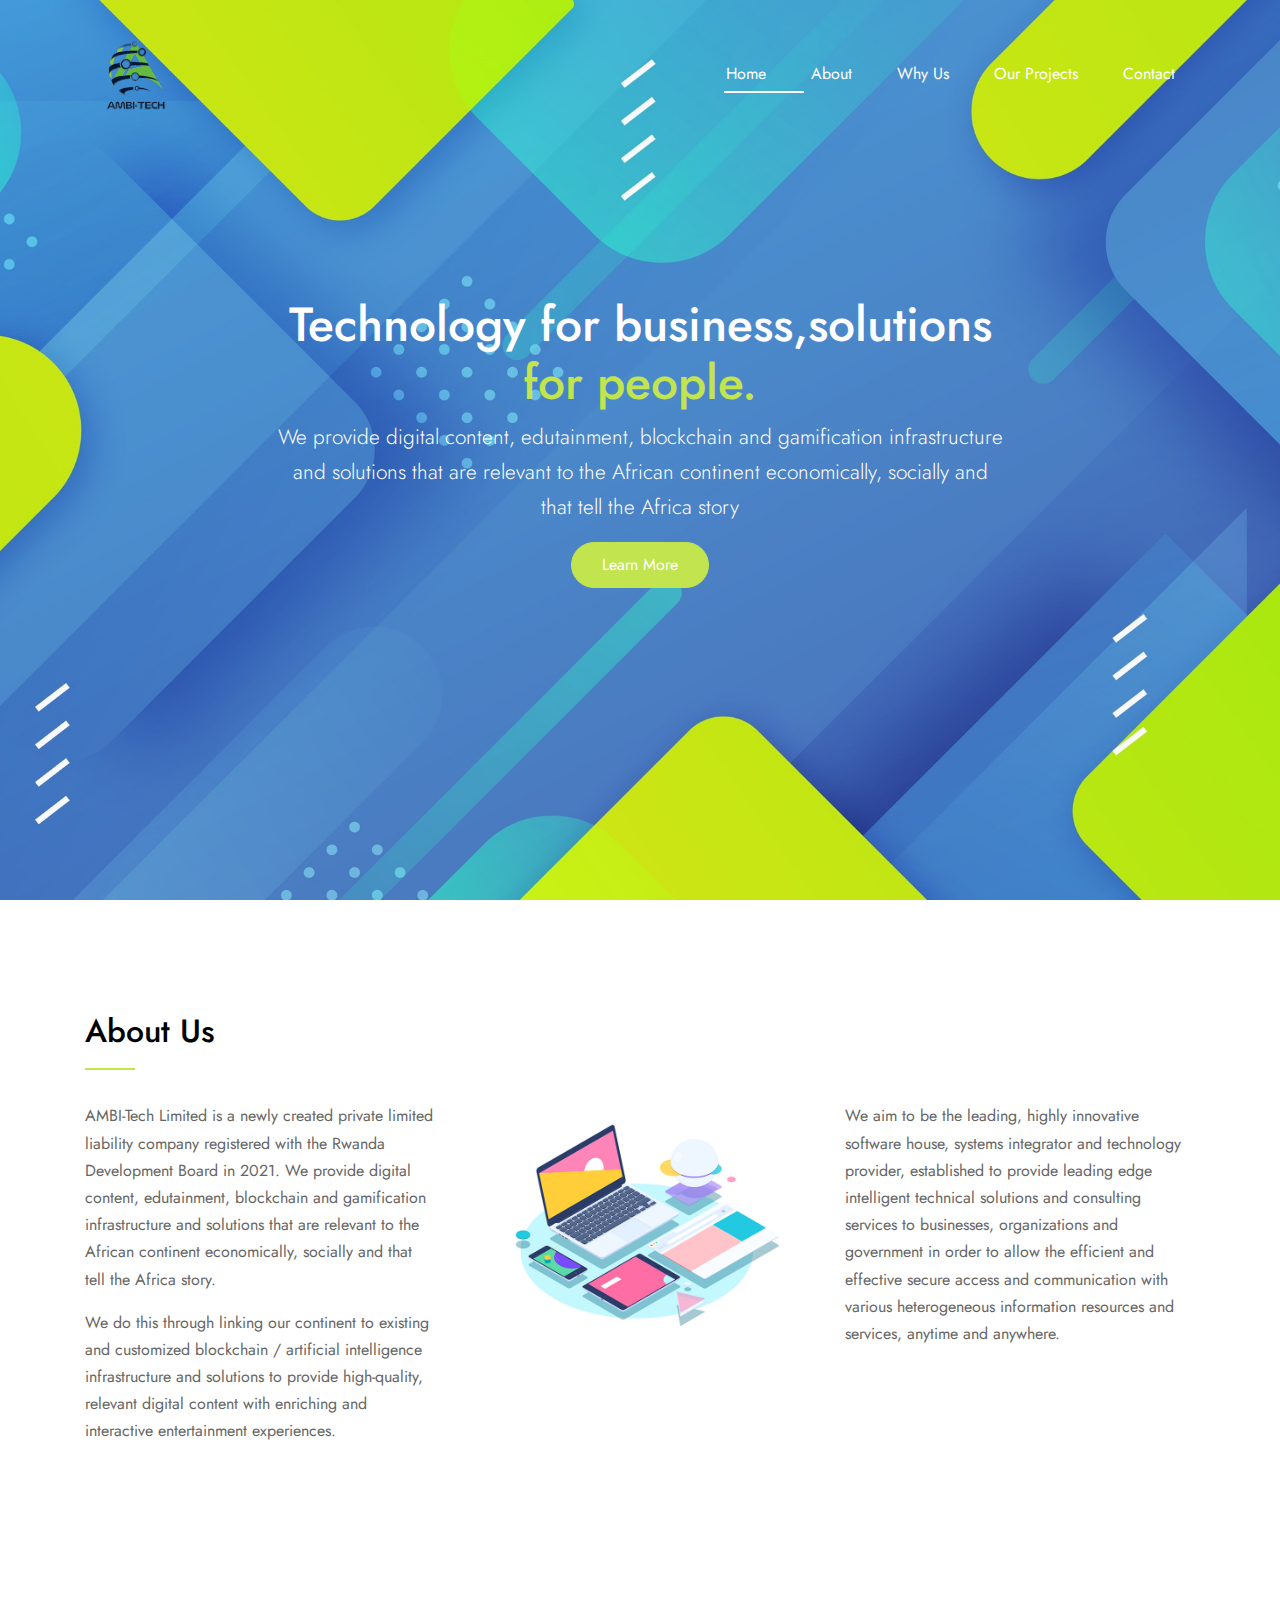
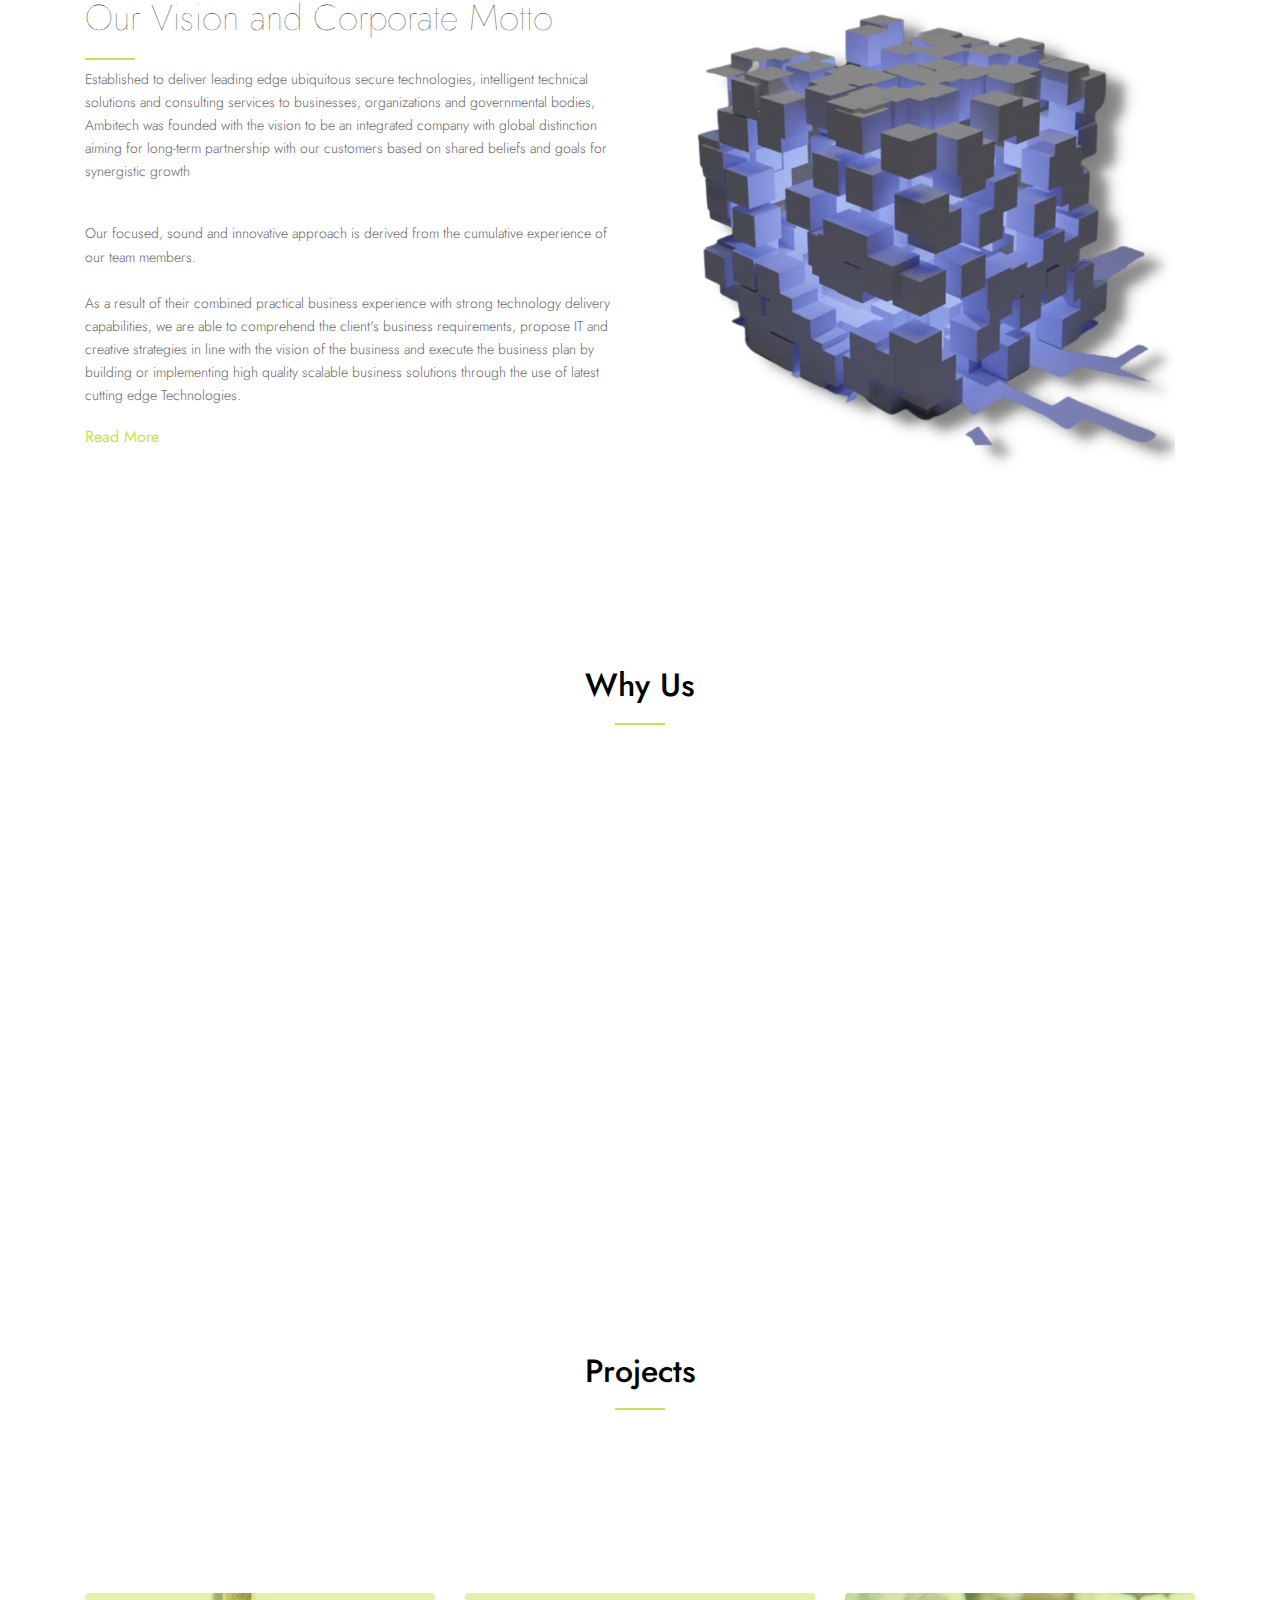
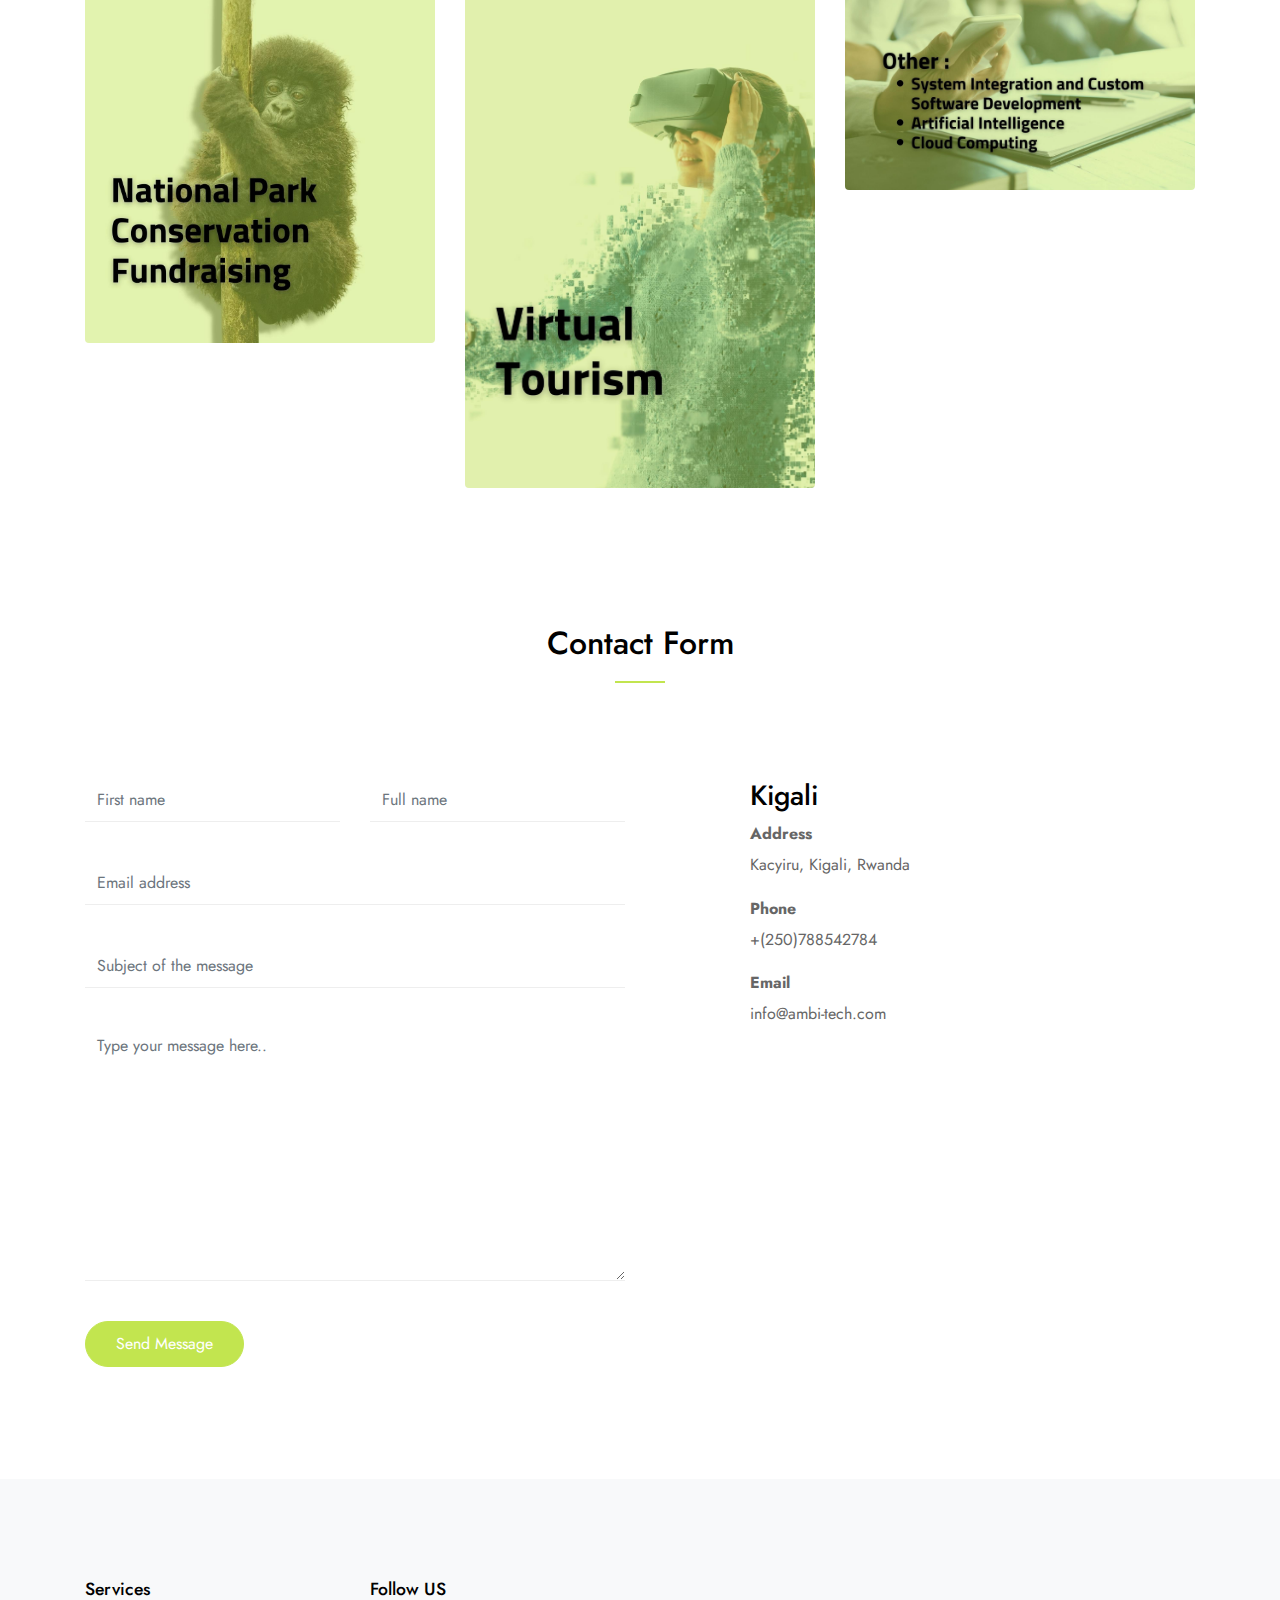
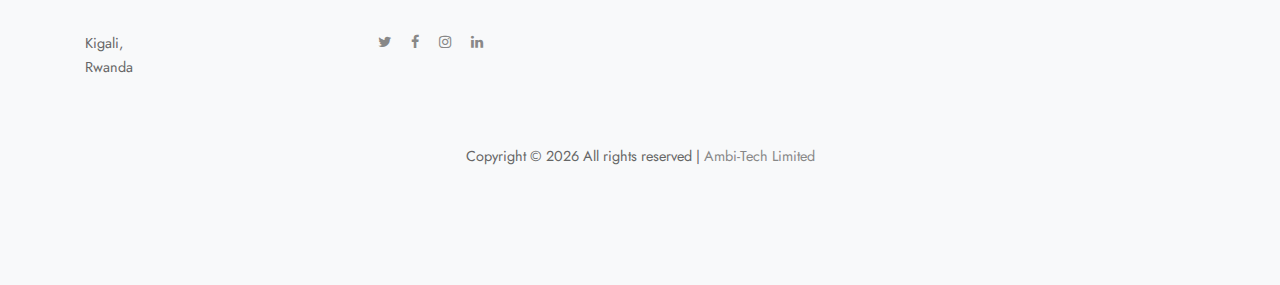
==== commit 96eef601: "Add files via upload" ====
--- a/index.html
+++ b/index.html
@@ -54,8 +54,14 @@
       <div class="container">
         <div class="row align-items-center justify-content-center">
 
+          <!--<div class="col-4">
+            <h1 class="m-0 site-logo"><a href="index.html">AMBI-Tech</a></h1>
+          </div>-->
+
           <div class="col-4">
-            <h1 class="m-0 site-logo"><a href="index.html">AMBI-Tech</a></h1>
+            <div class="logo-container">
+                <img src="images/logo.svg" style="width:100px;height:100px;" alt="">
+            </div>
           </div>
 
           <div class="col-8">
@@ -63,9 +69,8 @@
               <ul class="site-menu main-menu js-clone-nav mr-auto d-none d-lg-block">
                 <li><a href="#home-section" class="nav-link">Home</a></li>
                 <li><a href="#about-section" class="nav-link">About</a></li>
-                <li><a href="#about" class="nav-link">Kwita Izina</a></li>
-                <li><a href="#services-section" class="nav-link">Blockchain Donation Drive</a></li>
-                <li><a href="#blog-section" class="nav-link">Partners</a></li>
+                <li><a href="#services-section" class="nav-link">Why Us</a></li>
+                <li><a href="#projects-section" class="nav-link">Our Projects</a></li>
                 <li><a href="#contact-section" class="nav-link">Contact</a></li>
               </ul>
             </nav>
@@ -90,7 +95,7 @@
           <div class="col-12 text-center align-self-center text-intro">
             <div class="row justify-content-center">
               <div class="col-lg-8">
-                <h1 class="text-white" data-aos="fade-up" data-aos-delay="">Leader in customer centric blockchain solutions</h1>
+                <h1 class="text-white" data-aos="fade-up" data-aos-delay="">Technology for business,solutions <span style="color:#C2E54F">for people.</span></h1>
                 <p class="lead text-white" data-aos="fade-up" data-aos-delay="100">We provide digital content, edutainment, blockchain and gamification infrastructure and solutions that are relevant to the African continent economically, socially and that tell the Africa story </p>
                 <p data-aos="fade-up" data-aos-delay="200"><a href="#services-section" class="btn smoothscroll btn-primary">Learn More</a></p>
 
@@ -112,17 +117,16 @@
             <h2 class="section-title">About Us</h2>
           </div>
           <div class="col-lg-4">
-            <p>AMBI-Tech Limited is a newly created private limited liability company registered with the Rwanda Development Board in 2021. Our vision is to become a continental leader in customer centric blockchain solutions for and by Africans.</p>
-
-            <p>We provide digital content, edutainment, blockchain and gamification infrastructure and solutions that are relevant to the African continent economically, socially and that tell the Africa story.</p>
+            <p>AMBI-Tech Limited is a newly created private limited liability company registered with the Rwanda Development Board in 2021. We provide digital content, edutainment, blockchain and gamification infrastructure and solutions that are relevant to the African continent economically, socially and that tell the Africa story.</p>
+
+            <p>We do this through linking our continent to existing and customized blockchain / artificial intelligence infrastructure and solutions to provide high-quality, relevant digital content with enriching and interactive entertainment experiences.</p>
           </div>
           <div class="col-lg-4">
             <img src="images/about.jpg" alt="Image" class="img-fluid">
           </div>
           <div class="col-lg-4">
-            <p>We do this through linking our continent to existing and customized blockchain infrastructure and solutions to provide high-quality, relevant digital content with enriching and interactive entertainment experiences.</p>
-
-            <p>We have identified a niche of high-net-worth tech-philanthropist in the Blockchain community that will surge the fundraising base to support the continued conservation efforts like – KWITA IZINA. The AMBI-Tech proposed plan and innovative solution will facilitate this fundraising process and increase Rwandan conservation efforts to this new untapped niche on the global stage.</p>
+            
+            <p>We aim to be the leading, highly innovative software house, systems integrator and technology provider, established to provide leading edge intelligent technical solutions and consulting services to businesses, organizations and government in order to allow the efficient and effective secure access and communication with various heterogeneous information resources and services, anytime and anywhere.</p>
           </div>
           
           
@@ -136,13 +140,12 @@
         <div class="row align-items-center">
           <div class="col-lg-6">
             <div class="story-content">
-              <h2 class="section-title">Kwita Izina</h2>
-              <p class="mt-30">One of the most innovative concepts developed and successfully implemented over the years is the baby gorilla naming dubbed – KWITA IZINA – an annual naming ceremony for the baby gorillas born in the country’s Volcanoes National Park over the immediate past year or so”. <br> <br>
-              The event has over the years been a game changer in raising conservation tourism. Celebrated annually, the event has consistently attracted a number of world renown names including various conservationists, international celebrities, dignitaries and friends of Rwanda.
+              <h2 class="section-title">Our Vision and Corporate Motto</h2>
+              <p class="mt-30">Established to deliver leading edge ubiquitous secure technologies, intelligent technical solutions and consulting services to businesses, organizations and governmental bodies, Ambitech was founded with the vision to be an integrated company with global distinction aiming for long-term partnership with our customers based on shared beliefs and goals for synergistic growth <br> <br>
               </p>
 
-              <p class="mt-30">The event has been essential in raising the importance of preserving the almost extinct mountain gorillas at a global level.<br> <br>
-              The event has over the years been a game changer in raising conservation tourism. Celebrated annually, the event has consistently attracted a number of world renown names including various conservationists, international celebrities, dignitaries and friends of Rwanda.
+              <p class="mt-30">Our focused, sound and innovative approach is derived from the cumulative experience of our team members.<br> <br>
+               As a result of their combined practical business experience with strong technology delivery capabilities, we are able to comprehend the client's business requirements, propose IT and creative strategies in line with the vision of the business and execute the business plan by building or implementing high quality scalable business solutions through the use of latest cutting edge Technologies.
               </p>
               <a href="#" class="genric-btn primary-border circle arrow">Read More<span class="lnr lnr-arrow-right"></span></a>
             </div>
@@ -157,86 +160,11 @@
 
     <br><br><br>
 
-    <div class="program_details_area detials_bg_1 overlay2" id="services-section">
-        <div class="container">
-            <div class="row">
-                <div class="col-lg-12">
-                    <div class="section_title text-center mb-80  wow fadeInRight" data-wow-duration="1s" data-wow-delay=".3s">
-                        <h2 class="section-title text-center mb-5">Blockchain Donation Drive</h2>
-                    </div>
-                </div>
-            </div><br><br><br>
-            <div class="row justify-content-center">
-                <div class="col-lg-8">
-                    <div class="program_detail_wrap">
-                        <div class="single_propram">
-                            <div class="inner_wrap">
-                                <div class="circle_img"></div>
-                                <div class="porgram_top">
-                                    <h4 class=" wow fadeInUp" data-wow-duration="1s" data-wow-delay=".4s">AMBI-Tech will provide a Virtual Gorillas game using non-fungible tokens where users can adopt, trade, and breed virtual gorillas on the Ethereum blockchain</h4>
-                                </div>
-                                <div class="thumb wow fadeInUp" data-wow-duration="1s" data-wow-delay=".5s">
-                                    <img src="images/program_details/1.png" alt="">
-                                </div>
-                            </div>
-                        </div>
-                        <div class="single_propram">
-                            <div class="inner_wrap">
-                                <div class="circle_img"></div>
-                                <div class="porgram_top">
-                                    <h4 class="wow fadeInRight" data-wow-duration="1s" data-wow-delay=".4s">During the 2022 KWITA IZINA event, the virtual gorillas representing the real gorillas belonging to the 12 tourism gorilla families will be created for adoption. Through an auction, donors will receive a tokenized digital profile and certificate of their new family member. The physically present and adopted gorillas will match the exact number of tokens.</h4>
-                                </div>
-                                <div class="thumb wow fadeInUp" data-wow-duration="1s" data-wow-delay=".5s">
-                                    <img src="images/program_details/2.png" alt="">
-                                </div>
-                                
-                            </div>
-                        </div>
-                        <div class="single_propram">
-                            <div class="inner_wrap">
-                                <div class="circle_img"></div>
-                                <div class="porgram_top">
-                                    <h4 class=" wow fadeInUp" data-wow-duration="1s" data-wow-delay=".4s">The virtual gorillas are breed-able and carry a unique number and distinct genome with DNA and different attributes that can be passed to offspring.</h4>
-                                </div>
-                                <div class="thumb wow fadeInUp" data-wow-duration="1s" data-wow-delay=".5s">
-                                    <img src="images/program_details/3.png" alt="">
-                                </div>
-                            </div>
-                        </div>
-                        <div class="single_propram">
-                            <div class="inner_wrap">
-                                <div class="circle_img"></div>
-                                <div class="porgram_top">
-                                    <h4 class="wow fadeInRight" data-wow-duration="1s" data-wow-delay=".4s">The intention is to reflect realistic numbers and potential growth of the gorilla population based on actual territory and ecosystem, with education being a core facet – 1) Limited supply will not just drive the value of the collectibles and revenue potential but also serve to 2) Educate the public that the increase in gorilla population is limited by the current park boundaries and park expansion is necessary to increase the gorilla population.</h4>
-                                </div>
-                                <div class="thumb wow fadeInUp" data-wow-duration="1s" data-wow-delay=".5s">
-                                    <img src="images/program_details/4.png" alt="">
-                                </div>
-                              
-                            </div>
-                        </div>
-                        <div class="single_propram">
-                            <div class="inner_wrap">
-                                <div class="circle_img"></div>
-                                <div class="porgram_top">
-                                    <h4 class="wow fadeInRight" data-wow-duration="1s" data-wow-delay=".4s">In addition to Generation Zero gorillas adopted; virtue inexistent gorillas will be created for gaming purposes. This will allow holders of the tokens to have a near-to-real gorilla experience at an affordable price.</h4>
-                                </div>
-                                <div class="thumb wow fadeInUp" data-wow-duration="1s" data-wow-delay=".5s">
-                                    <img src="images/program_details/5.png" alt="">
-                                </div>
-                            </div>
-                        </div>
-                    </div>
-                </div>
-            </div>
-        </div>
-    </div>
-
     <div class="site-section" id="services-section">
       <div class="container">
         <div class="row ">
           <div class="col-12 position-relative">
-            <h2 class="section-title text-center mb-5">Key Program Components</h2>
+            <h2 class="section-title text-center mb-5">Why Us</h2>
           </div>
           
           <div class="col-md-6 mb-4" data-aos="fade-up" data-aos-delay="">
@@ -245,7 +173,7 @@
                 <img src="images/flaticon/svg/park.png" alt="Image" class="img-fluid">
               </div>
               <div class="service-about">
-                <p>Expand Volcanoes National Park by approximately 3,740 hectares (37.4 square kilometers) and securing the national park boundary through the redesign, relocation and construction of 65 km of new boundary wall or fence along national park boundary.</p>
+                <p>Highly skilled professionals who possess expertise in diverse Business and Technology areas make up the AMBI-Tech team. To provide world class service, we employ the best technicians, adhere to proven methodology, provide superior client service and become a true business partner in every project.</p>
               </div>
             </div>
           </div>
@@ -256,7 +184,7 @@
                 <img src="images/flaticon/svg/family.png" alt="Image" class="img-fluid">
               </div>
               <div class="service-about">
-                <p>Improve the socio-economic opportunities and benefits for more than 17,000 Rwandans (3,400families).</p></div>
+                <p>We believe in Quality service and our approach has been designed to provide the same. We listen carefully to our clients and provide space, time and materials according to agreement for the project. We are proud of our Technical and Creative capability and this emerges from taking time to get it right. </p></div>
             </div>
           </div>
 
@@ -266,7 +194,7 @@
                 <img src="images/flaticon/svg/destination.png" alt="Image" class="img-fluid">
               </div>
               <div class="service-about">
-                <p>Improving sustainable, conservation-based tourism experiences and economic benefits for Rwanda and Rwandans.</p>
+                <p>AMBI-Tech Limited develops innovative IT solutions which have a real impact on the reality around us. Our products and services increase comfort and safety of millions of people around the world. We use our cross-sector and international know-how and experience to meet the ever-growing expectations of our customers.</p>
               </div>
             </div>
           </div>
@@ -274,10 +202,10 @@
           <div class="col-md-6 mb-4" data-aos="fade-up" data-aos-delay="100">
             <div class="service d-flex h-100">
               <div class="svg-icon">
-                <img src="images/flaticon/svg/destination.png" alt="Image" class="img-fluid">
+                <img src="images/flaticon/svg/location-pin.png" alt="Image" class="img-fluid">
               </div>
               <div class="service-about">
-                <p>Create land use buffer zones totally 6,620 hectares within 500-1,000 meters adjacent to the national park to serve as transformation areas to protect national park conservation values and improve socio-economic growth well-being of Rwandans.</p>
+                <p>We recognize that quality is not just another goal, but is a basic strategy for survival and growth, hence we promote a quality-in-all-we-do philosophy with a total company effort and commitment to continuous improvement.</p>
               </div>
             </div>
           </div>
@@ -285,11 +213,9 @@
         </div>
       </div>
     </div>
-
-
-    <!--<section class="site-section block__62272" id="projects-section">
+    
+    <section class="site-section_1 block__62272" id="projects-section">
       
-
       <div class="container">
         <div class="row mb-5">
           <div class="col-12 position-relative">
@@ -300,9 +226,9 @@
         <div class="row justify-content-center mb-5" data-aos="fade">
           <div id="filters" class="filters text-center button-group col-md-7">
             <button class="btn btn-primary active" data-filter="*">All</button>
-            <button class="btn btn-primary" data-filter=".web">Web</button>
-            <button class="btn btn-primary" data-filter=".design">Design</button>
-            <button class="btn btn-primary" data-filter=".brand">Brand</button>
+            <button class="btn btn-primary" data-filter=".web">Blockchain</button>
+            <button class="btn btn-primary" data-filter=".design">Tourism</button>
+            <button class="btn btn-primary" data-filter=".brand">Other</button>
           </div>
         </div>  
         
@@ -314,21 +240,21 @@
             </a>
           </div>
 
+          <div class="item design col-6 col-sm-6 col-md-6 col-lg-4 col-xl-4 mb-4">
+            <a href="images/img_6.jpg" class="item-wrap fancybox">
+              <span class="icon-search2"></span>
+              <img class="img-fluid" src="images/img_6.jpg">
+            </a>
+          </div>
+
           <div class="item brand col-6 col-sm-6 col-md-6 col-lg-4 col-xl-4 mb-4">
-            <a href="images/img_6.jpg" class="item-wrap fancybox">
-              <span class="icon-search2"></span>
-              <img class="img-fluid" src="images/img_6.jpg">
-            </a>
-          </div>
-
-          <div class="item web col-6 col-sm-6 col-md-6 col-lg-4 col-xl-4 mb-4">
             <a href="images/img_7.jpg" class="item-wrap fancybox">
               <span class="icon-search2"></span>
               <img class="img-fluid" src="images/img_7.jpg">
             </a>
           </div>
 
-          <div class="item web col-6 col-sm-6 col-md-6 col-lg-4 col-xl-4 mb-4">
+          <!--<div class="item web col-6 col-sm-6 col-md-6 col-lg-4 col-xl-4 mb-4">
             <a href="images/img_1.jpg" class="item-wrap fancybox">
               <span class="icon-search2"></span>
               <img class="img-fluid" src="images/img_1.jpg">
@@ -383,7 +309,7 @@
               <span class="icon-search2"></span>
               <img class="img-fluid" src="images/img_11.jpg">
             </a>
-          </div>
+          </div>-->
 
         </div>
       </div>
@@ -391,7 +317,7 @@
     </section>
 
 
-    <section class="site-section bg-primary">
+    <!--<section class="site-section bg-primary">
       <div class="container">
         <div class="row">
           <div class="col-12 mb-5 position-relative">
@@ -419,32 +345,10 @@
           </div>
         </div>
       </div>
-    </section> -->
+    </section>-->
 
     <!-- brand_area_start  -->
 
-    <section class="site-section" id="blog-section">
-      <div class="container">
-        <div class="row">
-
-          <div class="col-12 mb-5 position-relative">
-            <h2 class="section-title text-center mb-5">Partners</h2>
-          </div>
-
-          <div class="col-md-6 mb-5 mb-lg-0">
-            <div class="blog_entry">
-              <a href="single.html"><img src="images/brand/1.png" alt="Image" class="img-fluid"></a>
-            </div>
-          </div>
-
-          <div class="col-md-6 mb-5 mb-lg-0">
-            <div class="blog_entry">
-              <a href="single.html"><img src="images/brand/2.png" alt="Image" class="img-fluid"></a>
-            </div>
-          </div>
-
-        </div>
-      </div>
     </section>
     
     <section class="site-section" id="contact-section">
@@ -456,7 +360,7 @@
         </div>
         <div class="row justify-content-between">
           <div class="col-lg-6">
-            <form action="mailto:info@ambi-tech.com" method="POST" enctype="multipart/form-data"  class="form">
+            <form action="#" class="form">
               <div class="row mb-4">
                 <div class="form-group col-6">
                   <input type="text" class="form-control" placeholder="First name">
@@ -517,7 +421,7 @@
       <div class="container">
         <div class="row mb-5">
           <div class="col-md-3">
-            <h3 class="footer-title">Address</h3>
+            <h3 class="footer-title">Services</h3>
             <p><span class="d-inline-block d-md-block">Kigali,</span>Rwanda</p>
           </div>
 
@@ -555,6 +459,7 @@
   <script src="js/jquery.fancybox.min.js"></script>
   <script src="js/jquery.sticky.js"></script>
   <script src="js/isotope.pkgd.min.js"></script>
+  <script src="js/change.js"></script>
 
   
   <script src="js/main.js"></script>
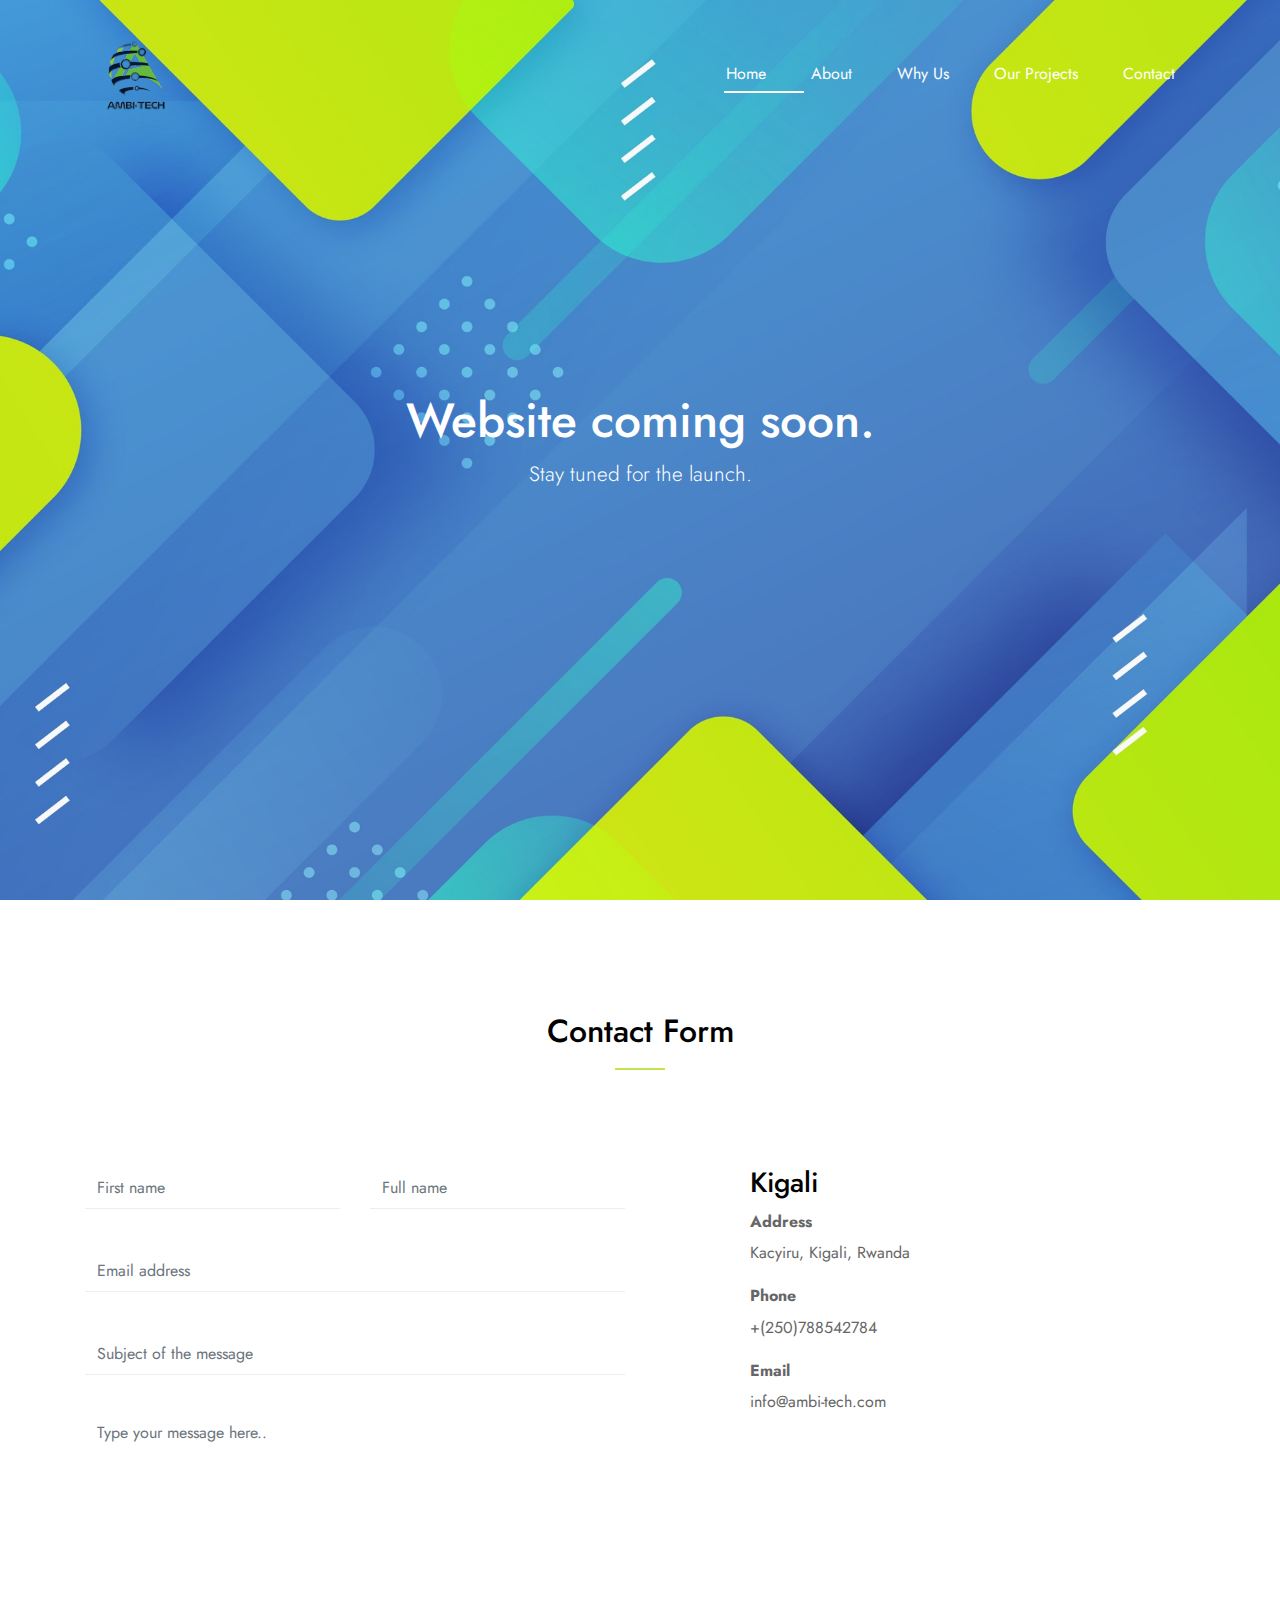
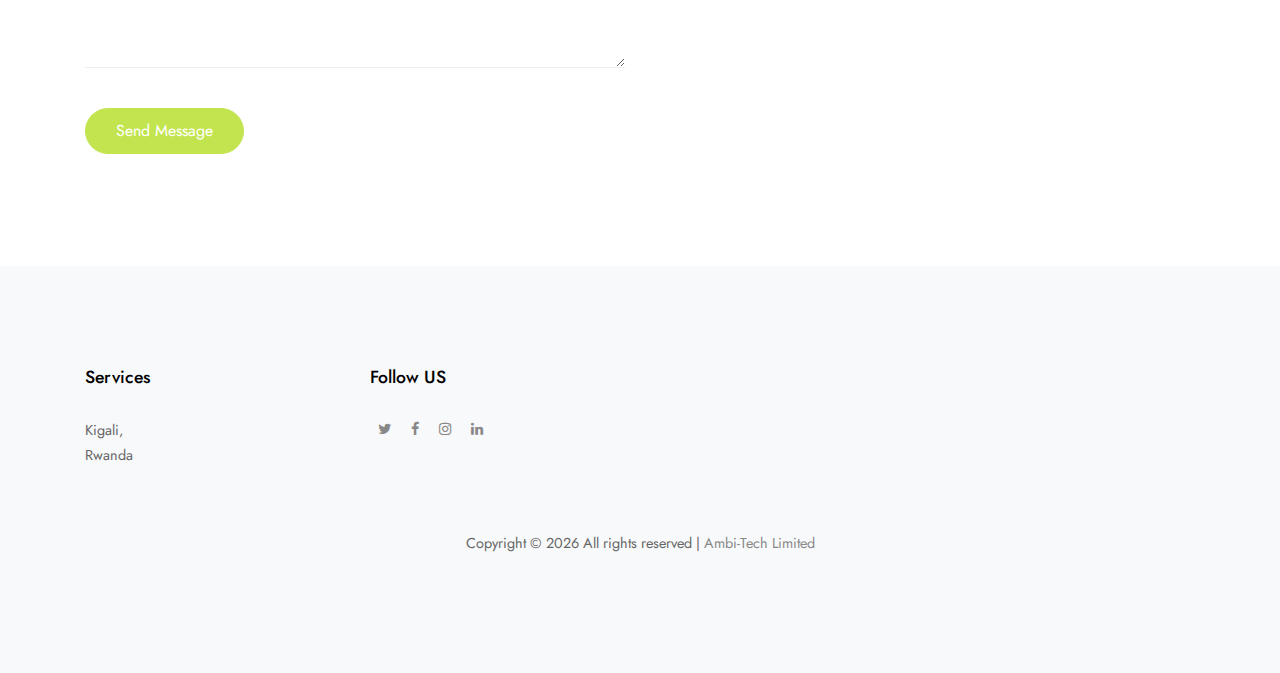
==== commit e7517eab: "Update index.html" ====
--- a/index.html
+++ b/index.html
@@ -95,10 +95,8 @@
           <div class="col-12 text-center align-self-center text-intro">
             <div class="row justify-content-center">
               <div class="col-lg-8">
-                <h1 class="text-white" data-aos="fade-up" data-aos-delay="">Technology for business,solutions <span style="color:#C2E54F">for people.</span></h1>
-                <p class="lead text-white" data-aos="fade-up" data-aos-delay="100">We provide digital content, edutainment, blockchain and gamification infrastructure and solutions that are relevant to the African continent economically, socially and that tell the Africa story </p>
-                <p data-aos="fade-up" data-aos-delay="200"><a href="#services-section" class="btn smoothscroll btn-primary">Learn More</a></p>
-
+                <h1 class="text-white" data-aos="fade-up" data-aos-delay="">Website coming soon. </span></h1>
+                <p class="lead text-white" data-aos="fade-up" data-aos-delay="100">Stay tuned for the launch. </p>
               </div>
             </div>
           </div>
@@ -107,247 +105,6 @@
       </div>
 
     </div>  
-
-    
-
-    <div class="site-section" id="about-section">
-      <div class="container">
-        <div class="row ">
-          <div class="col-12 mb-4 position-relative">
-            <h2 class="section-title">About Us</h2>
-          </div>
-          <div class="col-lg-4">
-            <p>AMBI-Tech Limited is a newly created private limited liability company registered with the Rwanda Development Board in 2021. We provide digital content, edutainment, blockchain and gamification infrastructure and solutions that are relevant to the African continent economically, socially and that tell the Africa story.</p>
-
-            <p>We do this through linking our continent to existing and customized blockchain / artificial intelligence infrastructure and solutions to provide high-quality, relevant digital content with enriching and interactive entertainment experiences.</p>
-          </div>
-          <div class="col-lg-4">
-            <img src="images/about.jpg" alt="Image" class="img-fluid">
-          </div>
-          <div class="col-lg-4">
-            
-            <p>We aim to be the leading, highly innovative software house, systems integrator and technology provider, established to provide leading edge intelligent technical solutions and consulting services to businesses, organizations and government in order to allow the efficient and effective secure access and communication with various heterogeneous information resources and services, anytime and anywhere.</p>
-          </div>
-          
-          
-        </div>
-      </div>
-    </div>
-
-    <!-- Start about Area -->
-    <section class="about-area pt-100 pb-100" id="about">
-      <div class="container">
-        <div class="row align-items-center">
-          <div class="col-lg-6">
-            <div class="story-content">
-              <h2 class="section-title">Our Vision and Corporate Motto</h2>
-              <p class="mt-30">Established to deliver leading edge ubiquitous secure technologies, intelligent technical solutions and consulting services to businesses, organizations and governmental bodies, Ambitech was founded with the vision to be an integrated company with global distinction aiming for long-term partnership with our customers based on shared beliefs and goals for synergistic growth <br> <br>
-              </p>
-
-              <p class="mt-30">Our focused, sound and innovative approach is derived from the cumulative experience of our team members.<br> <br>
-               As a result of their combined practical business experience with strong technology delivery capabilities, we are able to comprehend the client's business requirements, propose IT and creative strategies in line with the vision of the business and execute the business plan by building or implementing high quality scalable business solutions through the use of latest cutting edge Technologies.
-              </p>
-              <a href="#" class="genric-btn primary-border circle arrow">Read More<span class="lnr lnr-arrow-right"></span></a>
-            </div>
-          </div>
-          <div class="col-lg-6">
-            <img class="img-fluid d-flex mx-auto" src="images/about.png" alt="">
-          </div>
-        </div>
-      </div>
-    </section>
-    <!-- End Team Force Area -->
-
-    <br><br><br>
-
-    <div class="site-section" id="services-section">
-      <div class="container">
-        <div class="row ">
-          <div class="col-12 position-relative">
-            <h2 class="section-title text-center mb-5">Why Us</h2>
-          </div>
-          
-          <div class="col-md-6 mb-4" data-aos="fade-up" data-aos-delay="">
-            <div class="service d-flex h-100">
-              <div class="svg-icon">
-                <img src="images/flaticon/svg/park.png" alt="Image" class="img-fluid">
-              </div>
-              <div class="service-about">
-                <p>Highly skilled professionals who possess expertise in diverse Business and Technology areas make up the AMBI-Tech team. To provide world class service, we employ the best technicians, adhere to proven methodology, provide superior client service and become a true business partner in every project.</p>
-              </div>
-            </div>
-          </div>
-
-          <div class="col-md-6 mb-4" data-aos="fade-up" data-aos-delay="100">
-            <div class="service d-flex h-100">
-              <div class="svg-icon">
-                <img src="images/flaticon/svg/family.png" alt="Image" class="img-fluid">
-              </div>
-              <div class="service-about">
-                <p>We believe in Quality service and our approach has been designed to provide the same. We listen carefully to our clients and provide space, time and materials according to agreement for the project. We are proud of our Technical and Creative capability and this emerges from taking time to get it right. </p></div>
-            </div>
-          </div>
-
-          <div class="col-md-6 mb-4" data-aos="fade-up" data-aos-delay="">
-            <div class="service d-flex h-100">
-              <div class="svg-icon">
-                <img src="images/flaticon/svg/destination.png" alt="Image" class="img-fluid">
-              </div>
-              <div class="service-about">
-                <p>AMBI-Tech Limited develops innovative IT solutions which have a real impact on the reality around us. Our products and services increase comfort and safety of millions of people around the world. We use our cross-sector and international know-how and experience to meet the ever-growing expectations of our customers.</p>
-              </div>
-            </div>
-          </div>
-
-          <div class="col-md-6 mb-4" data-aos="fade-up" data-aos-delay="100">
-            <div class="service d-flex h-100">
-              <div class="svg-icon">
-                <img src="images/flaticon/svg/location-pin.png" alt="Image" class="img-fluid">
-              </div>
-              <div class="service-about">
-                <p>We recognize that quality is not just another goal, but is a basic strategy for survival and growth, hence we promote a quality-in-all-we-do philosophy with a total company effort and commitment to continuous improvement.</p>
-              </div>
-            </div>
-          </div>
-
-        </div>
-      </div>
-    </div>
-    
-    <section class="site-section_1 block__62272" id="projects-section">
-      
-      <div class="container">
-        <div class="row mb-5">
-          <div class="col-12 position-relative">
-            <h2 class="section-title text-center mb-5">Projects</h2>
-          </div>
-        </div>
-
-        <div class="row justify-content-center mb-5" data-aos="fade">
-          <div id="filters" class="filters text-center button-group col-md-7">
-            <button class="btn btn-primary active" data-filter="*">All</button>
-            <button class="btn btn-primary" data-filter=".web">Blockchain</button>
-            <button class="btn btn-primary" data-filter=".design">Tourism</button>
-            <button class="btn btn-primary" data-filter=".brand">Other</button>
-          </div>
-        </div>  
-        
-        <div id="posts" class="row no-gutter">
-          <div class="item web col-6 col-sm-6 col-md-6 col-lg-4 col-xl-4 mb-4">
-            <a href="images/img_5.jpg" class="item-wrap fancybox">
-              <span class="icon-search2"></span>
-              <img class="img-fluid" src="images/img_5.jpg">
-            </a>
-          </div>
-
-          <div class="item design col-6 col-sm-6 col-md-6 col-lg-4 col-xl-4 mb-4">
-            <a href="images/img_6.jpg" class="item-wrap fancybox">
-              <span class="icon-search2"></span>
-              <img class="img-fluid" src="images/img_6.jpg">
-            </a>
-          </div>
-
-          <div class="item brand col-6 col-sm-6 col-md-6 col-lg-4 col-xl-4 mb-4">
-            <a href="images/img_7.jpg" class="item-wrap fancybox">
-              <span class="icon-search2"></span>
-              <img class="img-fluid" src="images/img_7.jpg">
-            </a>
-          </div>
-
-          <!--<div class="item web col-6 col-sm-6 col-md-6 col-lg-4 col-xl-4 mb-4">
-            <a href="images/img_1.jpg" class="item-wrap fancybox">
-              <span class="icon-search2"></span>
-              <img class="img-fluid" src="images/img_1.jpg">
-            </a>
-          </div>
-          <div class="item web col-6 col-sm-6 col-md-6 col-lg-4 col-xl-4 mb-4">
-            <a href="images/img_2.jpg" class="item-wrap fancybox">
-              <span class="icon-search2"></span>
-              <img class="img-fluid" src="images/img_2.jpg">
-            </a>
-          </div>
-
-          <div class="item brand col-6 col-sm-6 col-md-6 col-lg-4 col-xl-4 mb-4">
-            <a href="images/img_3.jpg" class="item-wrap fancybox">
-              <span class="icon-search2"></span>
-              <img class="img-fluid" src="images/img_3.jpg">
-            </a>
-          </div>
-
-          <div class="item design col-6 col-sm-6 col-md-6 col-lg-4 col-xl-4 mb-4">
-
-            <a href="images/img_4.jpg" class="item-wrap fancybox">
-              <span class="icon-search2"></span>
-              <img class="img-fluid" src="images/img_4.jpg">
-            </a>
-
-          </div>
-
-          <div class="item design col-6 col-sm-6 col-md-6 col-lg-4 col-xl-4 mb-4">
-            <a href="images/img_8.jpg" class="item-wrap fancybox">
-              <span class="icon-search2"></span>
-              <img class="img-fluid" src="images/img_8.jpg">
-            </a>
-          </div>
-
-          <div class="item web col-6 col-sm-6 col-md-6 col-lg-4 col-xl-4 mb-4">
-            <a href="images/img_9.jpg" class="item-wrap fancybox">
-              <span class="icon-search2"></span>
-              <img class="img-fluid" src="images/img_9.jpg">
-            </a>
-          </div>
-
-          <div class="item design col-6 col-sm-6 col-md-6 col-lg-4 col-xl-4 mb-4">
-            <a href="images/img_10.jpg" class="item-wrap fancybox">
-              <span class="icon-search2"></span>
-              <img class="img-fluid" src="images/img_10.jpg">
-            </a>
-          </div>
-
-          <div class="item brand col-6 col-sm-6 col-md-6 col-lg-4 col-xl-4 mb-4">
-            <a href="images/img_11.jpg" class="item-wrap fancybox">
-              <span class="icon-search2"></span>
-              <img class="img-fluid" src="images/img_11.jpg">
-            </a>
-          </div>-->
-
-        </div>
-      </div>
-
-    </section>
-
-
-    <!--<section class="site-section bg-primary">
-      <div class="container">
-        <div class="row">
-          <div class="col-12 mb-5 position-relative">
-            <h2 class="section-title text-center mb-5 text-white">What Client Are Sayings</h2>
-          </div>
-        </div>
-        <div class="owl-carousel slide-one-item">
-          <div class="slide">
-            <blockquote>
-              <p>Far far away, behind the word mountains, far from the countries Vokalia and Consonantia, there live the blind texts. Separated they live in Bookmarksgrove right at the coast of the Semantics, a large language ocean.</p>
-              <p><cite>&mdash; Jean Smith</cite></p>
-            </blockquote>
-          </div>
-          <div class="slide">
-            <blockquote>
-              <p>A small river named Duden flows by their place and supplies it with the necessary regelialia. It is a paradisematic country, in which roasted parts of sentences fly into your mouth.</p>
-              <p><cite>&mdash; Carl Spencer</cite></p>
-            </blockquote>
-          </div>
-          <div class="slide">
-            <blockquote>
-              <p>Even the all-powerful Pointing has no control about the blind texts it is an almost unorthographic life One day however a small line of blind text by the name of Lorem Ipsum decided to leave for the far World of Grammar.</p>
-              <p><cite>&mdash; Ryan Peters</cite></p>
-            </blockquote>
-          </div>
-        </div>
-      </div>
-    </section>-->
-
-    <!-- brand_area_start  -->
 
     </section>
     
@@ -464,4 +221,4 @@
   
   <script src="js/main.js"></script>
   </body>
-</html>+</html>
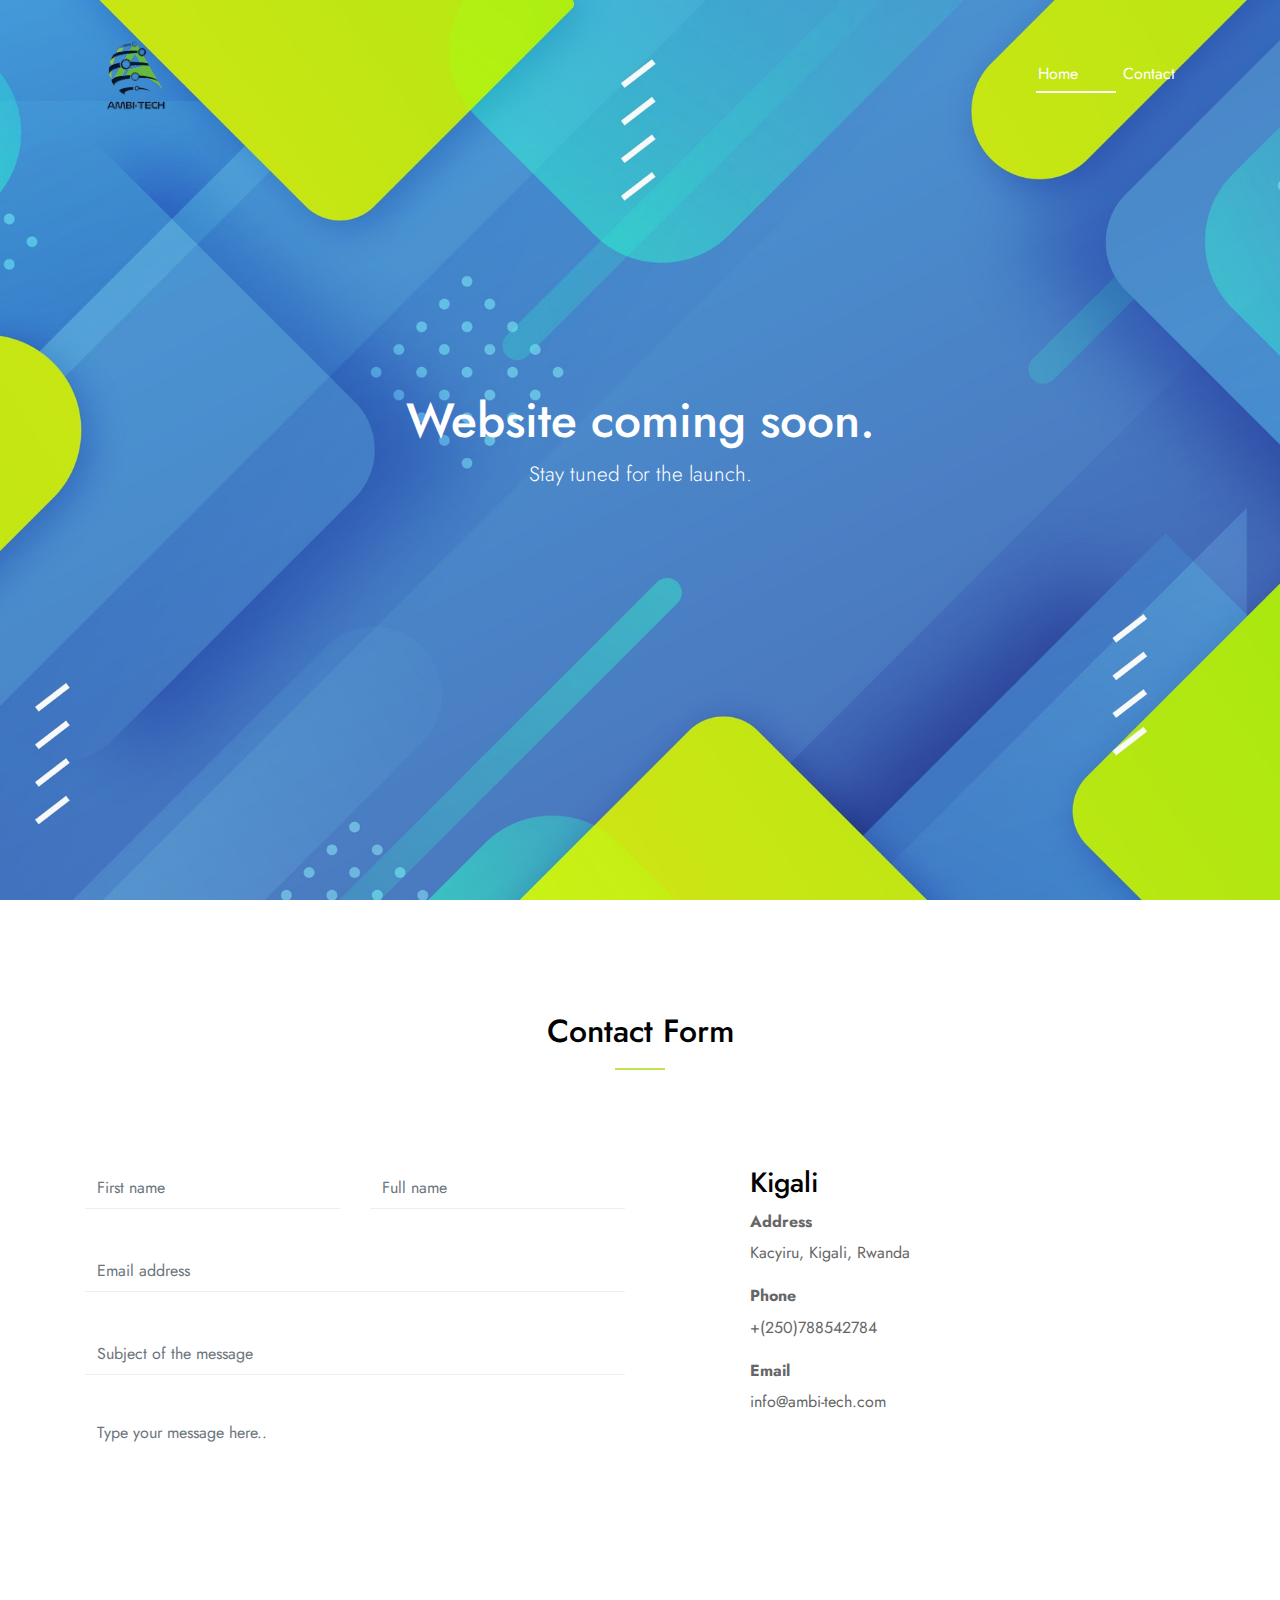
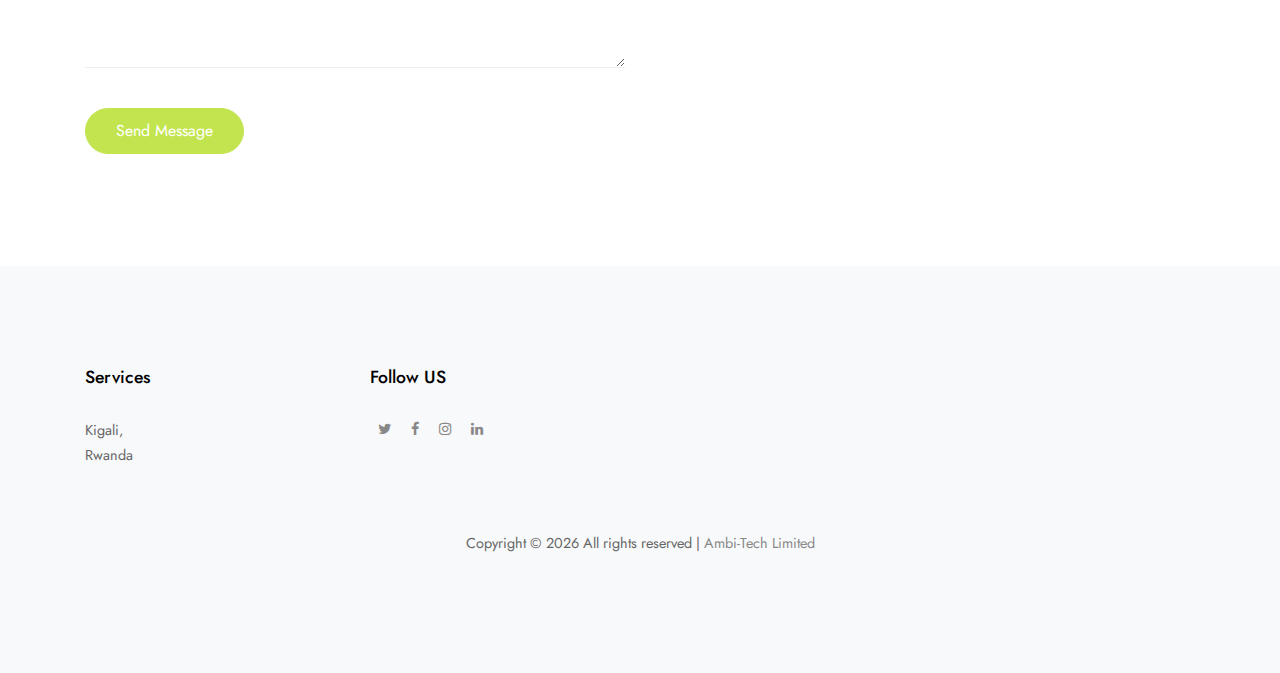
==== commit ad9e9d1b: "Update index.html" ====
--- a/index.html
+++ b/index.html
@@ -68,9 +68,6 @@
             <nav class="site-navigation position-relative text-right" role="navigation">
               <ul class="site-menu main-menu js-clone-nav mr-auto d-none d-lg-block">
                 <li><a href="#home-section" class="nav-link">Home</a></li>
-                <li><a href="#about-section" class="nav-link">About</a></li>
-                <li><a href="#services-section" class="nav-link">Why Us</a></li>
-                <li><a href="#projects-section" class="nav-link">Our Projects</a></li>
                 <li><a href="#contact-section" class="nav-link">Contact</a></li>
               </ul>
             </nav>
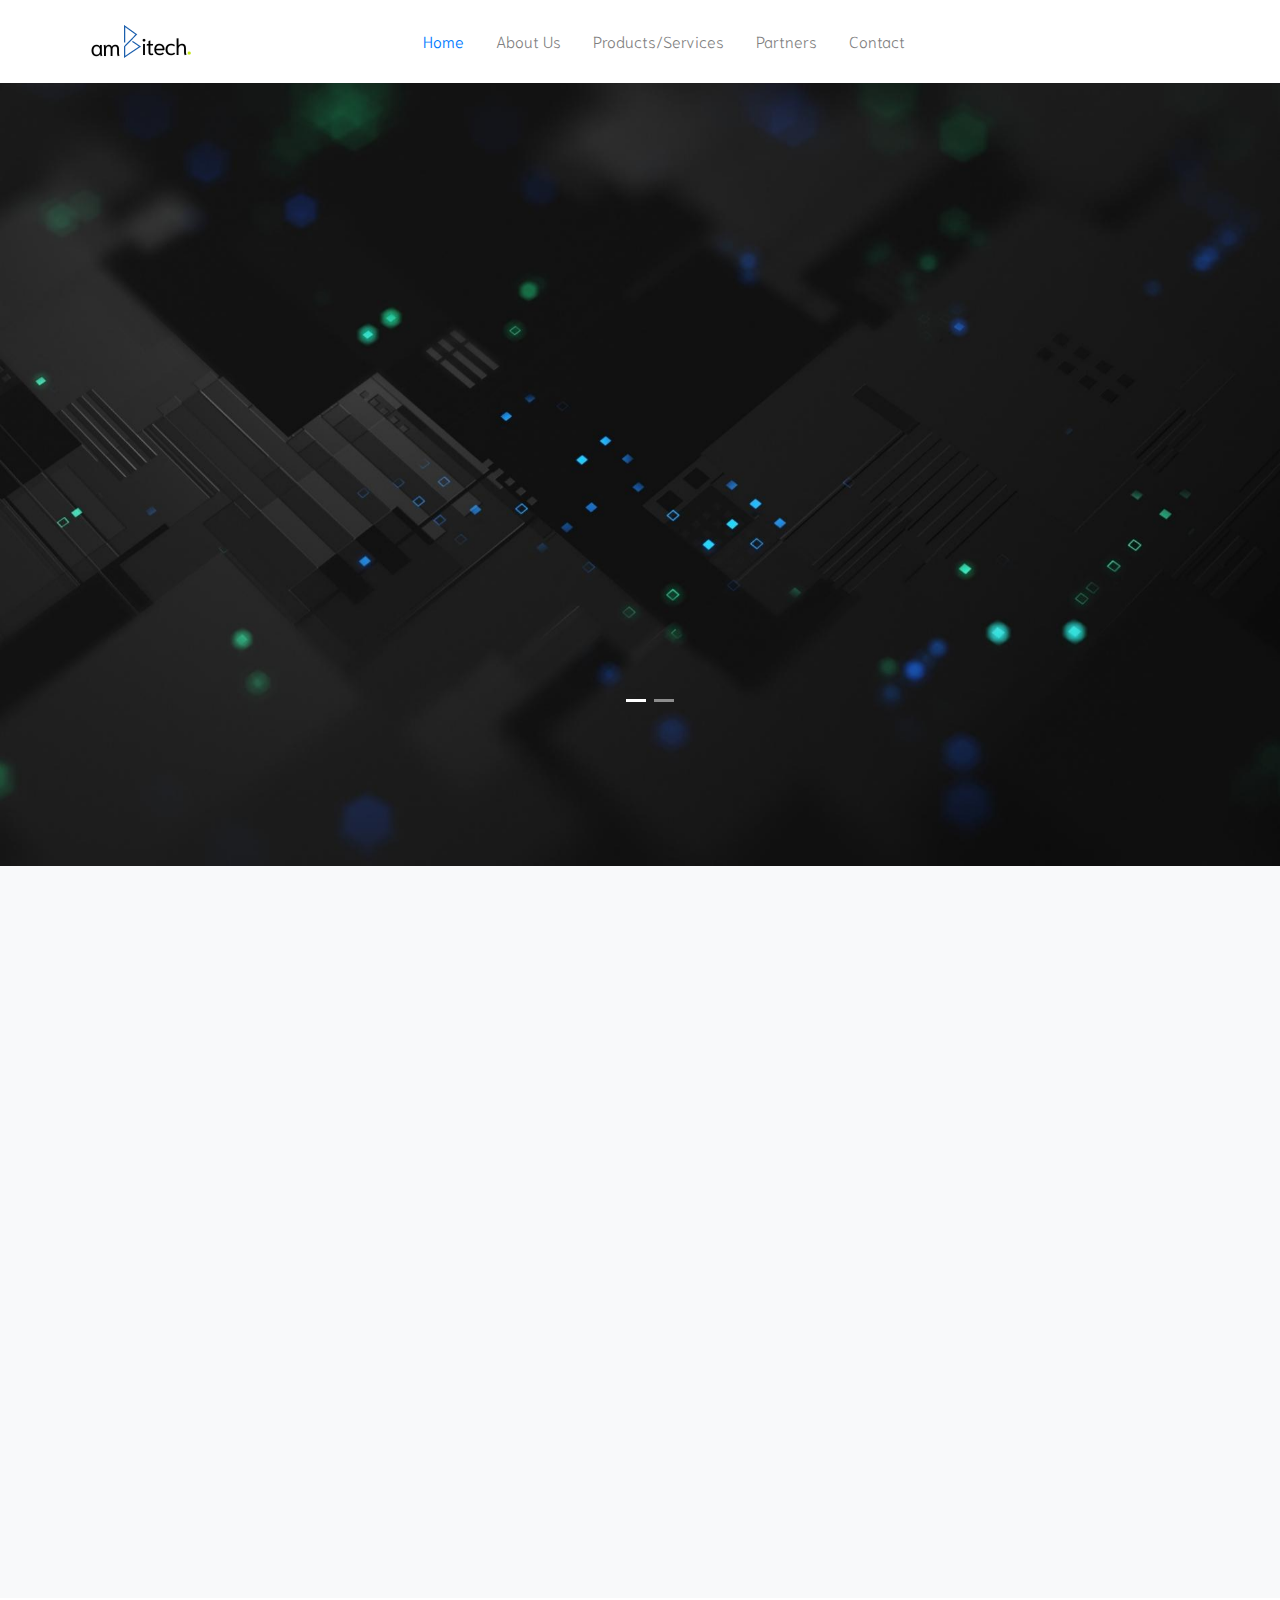
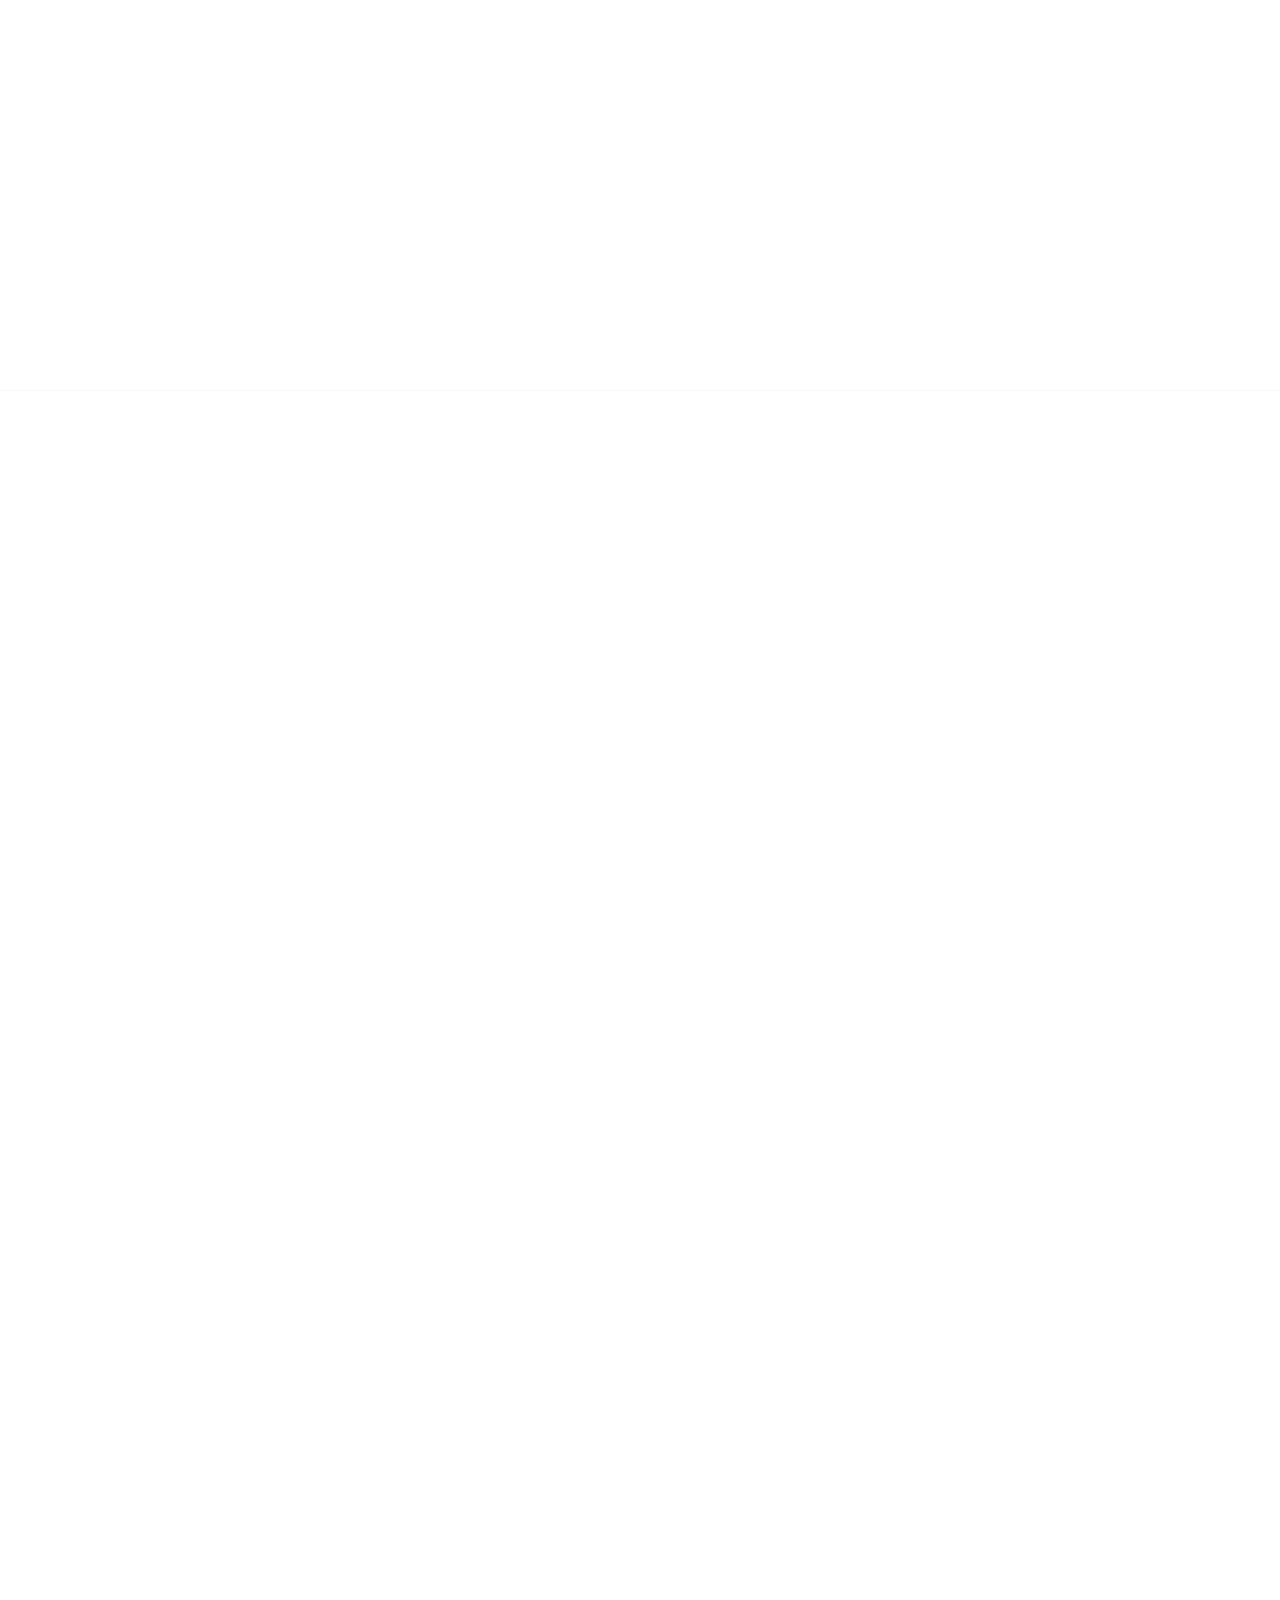
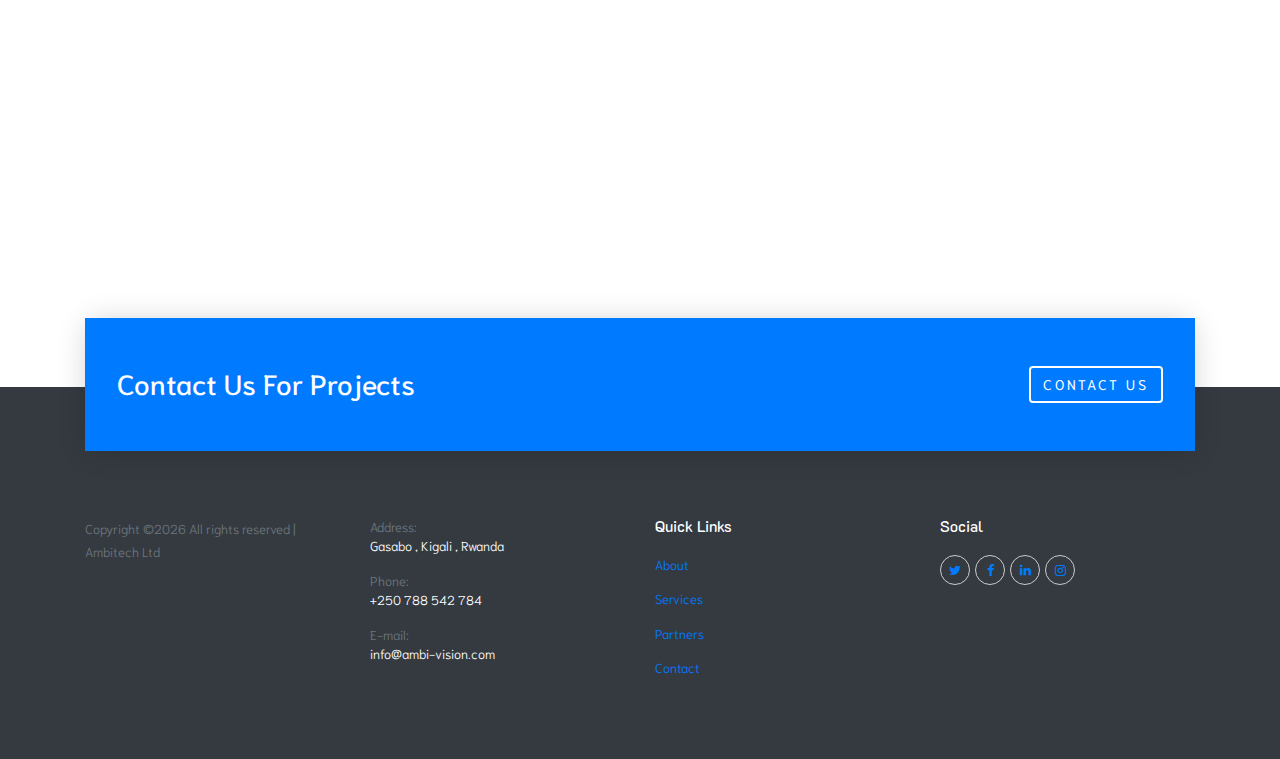
==== commit 251be5dd: "Add files via upload" ====
--- a/index.html
+++ b/index.html
@@ -1,221 +1,290 @@
 <!doctype html>
 <html lang="en">
   <head>
-    <title>Ambi-Tech Limited</title>
+    <title>Ambitech</title>
     <meta charset="utf-8">
     <meta name="viewport" content="width=device-width, initial-scale=1, shrink-to-fit=no">
-    
-    <link href="https://fonts.googleapis.com/css2?family=Jost:wght@400;700;900&display=swap" rel="stylesheet">
-    <link rel="stylesheet" href="fonts/icomoon/style.css">
-
-    <link rel="stylesheet" href="css/bootstrap/bootstrap.css">
-    <link rel="stylesheet" href="css/jquery-ui.css">
+
+    <link href="https://fonts.googleapis.com/css?family=K2D:400,700|Niramit:300,700" rel="stylesheet">
+
+    <link rel="stylesheet" href="css/bootstrap.css">
+    <link rel="stylesheet" href="css/animate.css">
     <link rel="stylesheet" href="css/owl.carousel.min.css">
-    <link rel="stylesheet" href="css/owl.theme.default.min.css">
-    <link rel="stylesheet" href="css/owl.theme.default.min.css">
-
-    <link rel="stylesheet" href="css/jquery.fancybox.min.css">
-
     <link rel="stylesheet" href="css/bootstrap-datepicker.css">
+    <link rel="stylesheet" href="css/jquery.timepicker.css">
+
+    <link rel="stylesheet" href="fonts/ionicons/css/ionicons.min.css">
+    <link rel="stylesheet" href="fonts/fontawesome/css/font-awesome.min.css">
 
     <link rel="stylesheet" href="fonts/flaticon/font/flaticon.css">
 
-    <link rel="stylesheet" href="css/aos.css">
-
-    <link rel="stylesheet" href="css/main.css">
-
+    <!-- Theme Style -->
     <link rel="stylesheet" href="css/style.css">
-    
+
+
+
   </head>
-  <body data-spy="scroll" data-target=".site-navbar-target" data-offset="300">
-  
-
-  <div id="overlayer"></div>
-  <div class="loader">
-    <div class="spinner-border text-primary" role="status">
-      <span class="sr-only">Loading...</span>
-    </div>
-  </div>
-
-
-  <div class="site-wrap">
-
-    <div class="site-mobile-menu site-navbar-target">
-      <div class="site-mobile-menu-header">
-        <div class="site-mobile-menu-close mt-3">
-          <span class="icon-close2 js-menu-toggle"></span>
-        </div>
-      </div>
-      <div class="site-mobile-menu-body"></div>
-    </div>
-   
-    <header class="site-navbar py-4 js-sticky-header site-navbar-target" role="banner">
-
-      <div class="container">
-        <div class="row align-items-center justify-content-center">
-
-          <!--<div class="col-4">
-            <h1 class="m-0 site-logo"><a href="index.html">AMBI-Tech</a></h1>
-          </div>-->
-
-          <div class="col-4">
-            <div class="logo-container">
-                <img src="images/logo.svg" style="width:100px;height:100px;" alt="">
-            </div>
-          </div>
-
-          <div class="col-8">
-            <nav class="site-navigation position-relative text-right" role="navigation">
-              <ul class="site-menu main-menu js-clone-nav mr-auto d-none d-lg-block">
-                <li><a href="#home-section" class="nav-link">Home</a></li>
-                <li><a href="#contact-section" class="nav-link">Contact</a></li>
-              </ul>
-            </nav>
-
-
-            <a href="#" class="d-inline-block d-lg-none site-menu-toggle js-menu-toggle float-right"><span class="icon-menu h3"></span></a>
-
-          </div>
-
+  <body>
+    
+    <header role="banner">
+      <nav class="navbar navbar-expand-lg navbar-light bg-light">
+        <div class="container">
+          <a class="navbar-brand position-absolute" href="index.html"><img src="img/logo.png"></a>
+          <button class="navbar-toggler" type="button" data-toggle="collapse" data-target="#navbarsExample05" aria-controls="navbarsExample05" aria-expanded="false" aria-label="Toggle navigation">
+            <span class="navbar-toggler-icon"></span>
+          </button>
+
+          <div class="collapse navbar-collapse position-relative" id="navbarsExample05">
+            <ul class="navbar-nav mx-auto pl-lg-5 pl-0 d-flex align-items-center">
+              <li class="nav-item">
+                <a class="nav-link active" href="index.html">Home</a>
+              </li>
+              <li class="nav-item">
+                <a class="nav-link" href="#about">About Us</a>
+              </li>
+              <li class="nav-item">
+                <a class="nav-link" href="#services">Products/Services</a>
+              </li>
+              <li class="nav-item">
+                <a class="nav-link" href="#partners">Partners</a>
+              </li>
+              <li class="nav-item">
+                <a class="nav-link" href="contact.html">Contact</a>
+              </li>
+            </ul>
+          </div>
+        </div>
+      </nav>
+    </header>
+    <!-- END header -->
+    
+    <section class="home-slider owl-carousel">
+      <div class="slider-item" style="background-image: url('img/slider-2.jpg');">
         
-        </div>
-      </div>
-      
-    </header>
-
-
-    <div class="site-blocks-cover overlay bg-light" style="background-image: url('images/hero_bg_1.jpg'); " id="home-section">
-
-      <div class="container">
-        <div class="row justify-content-center">
-
-          <div class="col-12 text-center align-self-center text-intro">
-            <div class="row justify-content-center">
-              <div class="col-lg-8">
-                <h1 class="text-white" data-aos="fade-up" data-aos-delay="">Website coming soon. </span></h1>
-                <p class="lead text-white" data-aos="fade-up" data-aos-delay="100">Stay tuned for the launch. </p>
+        <div class="container">
+          <div class="row slider-text align-items-center justify-content-center text-center">
+            <div class="col-md-7 col-sm-12 element-animate">
+              <h1 class="mb-4">Connecting Africa to front-line technology.</h1>
+              <p class="mb-0"><a href="#" target="_blank" class="btn btn-primary">Get Started</a></p>
+              
+            </div>
+          </div>
+        </div>
+
+      </div>
+
+      <div class="slider-item" style="background-image: url('img/slider-1.jpg');">
+        <div class="container">
+          <div class="row slider-text align-items-center justify-content-center text-center">
+            <div class="col-md-8 col-sm-12 element-animate">
+              <h1 class="mb-4">Providing our clients with the most optimal, cost-effective and robust tech solutions</h1>
+              <p class="mb-0"><a href="#" target="_blank" class="btn btn-primary">Get Started</a></p>
+            </div>
+          </div>
+        </div>
+        
+      </div>
+
+    </section>
+    <!-- END slider -->
+
+    <section class="section bg-light" id="about">
+      <div class="container">
+        <div class="row align-items-center">
+          <div class="col-md-6 pr-lg-5 mb-5 mb-md-0  element-animate">
+            <div class="pr-lg-5">
+              <h2 class="text-uppercase heading border-bottom mb-4 text-left">About Us</h2>
+              <p>AMBI-Tech is an up and coming, highly innovative software solutions provider, systems integrator and technology provider, established to provide leading edge intelligent solutions to businesses, organizations and governments in order to allow efficient and effective secure access and communication with various heterogeneous information resources and services, anytime and anywhere.</p>
+              <p>AMBI-Tech focuses exclusively on high quality, cost-effective, tested and tailor-made solutions for the African Continent. </p>
+            </div>
+          </div>
+          <div class="col-md-6  element-animate">
+            <img src="img/work_thumb_1.jpg" alt="" class="img-fluid">
+          </div>
+        </div>
+      </div>
+    </section>
+
+        <section class="section1">
+      <div class="container">
+
+        <div class="row mb-5">
+
+          <div class="col-lg-4 col-md-6 col-12 mb-3 element-animate">
+            <div class="media d-block media-feature text-center">
+              <div class="media-body">
+                <h3 class="mt-0 text-black">Vision</h3>
+                <p>Connecting Africa to front-line technology. </p>
               </div>
             </div>
           </div>
-            
-        </div>
-      </div>
-
-    </div>  
-
-    </section>
-    
-    <section class="site-section" id="contact-section">
+
+          <div class="col-lg-4 col-md-6 col-12 mb-3 element-animate">
+            <div class="media d-block media-feature text-center">
+              <div class="media-body">
+                <h3 class="mt-0 text-black">Mission</h3>
+                <p>Create partnerships that will anchor Africa to lasting, tested and efficient technology solutions that will bolster governments development agendas and corporate business operations. </p>
+              </div>
+            </div>
+          </div>
+
+          <div class="col-lg-4 col-md-6 col-12 mb-3 element-animate">
+            <div class="media d-block media-feature text-center">
+              <div class="media-body">
+                <h3 class="mt-0 text-black">Values</h3>
+                <p>Innovative</p>
+                <p>Collaborative</p>
+                <p>Customer Focused</p>
+              </div>
+            </div>
+          </div>
+        </div>
+      </div>
+    </section>
+    <!-- END section -->
+    
+    <section class="section border-t" id="services"> 
+      <div class="container">
+        <div class="row justify-content-center mb-5 element-animate">
+          <div class="col-md-8 text-center">
+            <h2 class="text-uppercase heading border-bottom mb-4">Our Projects</h2>
+            <p class="mb-3">We strive for strategic partnerships that will avail ground-breaking and revolutionary reward and change that are in line with the continents development agenda.  </p>
+          </div>
+        </div>
+
+        <div class="row no-gutters">
+          <div class="col-md-4 element-animate">
+            <a href="works-single.html" class="link-thumbnail">
+              <h3>NFTs</h3>
+              <span class="ion-plus icon"></span>
+              <img src="img/work_thumb_4.jpg" alt="Image placeholder" class="img-fluid">
+            </a>
+          </div>
+          <div class="col-md-4 element-animate">
+            <a href="works-single1.html" class="link-thumbnail">
+              <h3>VR & AR</h3>
+              <span class="ion-plus icon"></span>
+              <img src="img/work_thumb_5.jpg" alt="Image placeholder" class="img-fluid">
+            </a>
+          </div>
+          <div class="col-md-4 element-animate">
+            <a href="works-single2.html" class="link-thumbnail">
+              <h3>Cyber Security</h3>
+              <span class="ion-plus icon"></span>
+              <img src="img/work_thumb_6.jpg" alt="Image placeholder" class="img-fluid">
+            </a>
+          </div>
+
+          <div class="col-md-4 element-animate">
+            <a href="works-single3.html" class="link-thumbnail">
+              <h3>Automation</h3>
+              <span class="ion-plus icon"></span>
+              <img src="img/work_thumb_7.jpg" alt="Image placeholder" class="img-fluid">
+            </a>
+          </div>
+          <div class="col-md-4 element-animate">
+            <a href="works-single4.html" class="link-thumbnail">
+              <h3>Security, Safety, Surveillance</h3>
+              <span class="ion-plus icon"></span>
+              <img src="img/work_thumb_8.jpg" alt="Image placeholder" class="img-fluid">
+            </a>
+          </div>
+          <div class="col-md-4 element-animate">
+            <a href="works-single5.html" class="link-thumbnail">
+              <h3>Indoor Vertical Farming</h3>
+              <span class="ion-plus icon"></span>
+              <img src="img/work_thumb_9.jpg" alt="Image placeholder" class="img-fluid">
+            </a>
+          </div>
+
+        </div>
+      </div>
+    </section>
+    <!-- END section -->
+    
+    <section class="section" id="partners">
+      <div class="container">
+        <div class="row justify-content-center mb-5 element-animate">
+          <div class="col-md-8 text-center mb-5">
+            <h2 class="text-uppercase heading border-bottom mb-4">Our Partners</h2>
+          </div>
+        </div>
+
+        <!--<div class="row">
+          <div class="col-md-6 element-animate">
+            <div class="media d-block media-testimonial text-center">
+              <img src="img/person_1.jpg" alt="Image placeholder" class="img-fluid mb-3">
+            </div>
+          </div>
+
+          <div class="col-md-6 element-animate">
+            <div class="media d-block media-testimonial text-center">
+              <img src="img/person_3.jpg" alt="Image placeholder" class="img-fluid mb-3">
+            </div>
+          </div>
+
+        </div>-->
+      </div>
+    </section>
+
+
+    <section class="container cta-overlap">
+      <div class="text d-flex">
+        <h2 class="h3">Contact Us For Projects</h2>
+        <div class="ml-auto btn-wrap">
+          <a href="contact.html" class="btn-cta btn btn-outline-white">Contact Us</a>
+        </div>
+      </div>
+    </section>
+    <!-- END section -->
+
+    <footer class="site-footer bg-dark" role="contentinfo">
       <div class="container">
         <div class="row">
-          <div class="col-12 mb-5 position-relative">
-            <h2 class="section-title text-center mb-5">Contact Form</h2>
-          </div>
-        </div>
-        <div class="row justify-content-between">
-          <div class="col-lg-6">
-            <form action="#" class="form">
-              <div class="row mb-4">
-                <div class="form-group col-6">
-                  <input type="text" class="form-control" placeholder="First name">
-                </div>
-                <div class="form-group col-6">
-                  <input type="text" class="form-control" placeholder="Full name">
-                </div>
-              </div>
-
-              <div class="row mb-4">
-                <div class="form-group col-12">
-                  <input type="email" class="form-control" placeholder="Email address">
-                </div>
-              </div>
-
-              <div class="row mb-4">
-                <div class="form-group col-12">
-                  <input type="text" class="form-control" placeholder="Subject of the message">
-                </div>
-              </div>
-
-              <div class="row mb-4">
-                <div class="form-group col-12">
-                  <textarea name="" id="" cols="30" rows="10" class="form-control" placeholder="Type your message here.."></textarea>
-                </div>
-              </div>
-
-              <div class="row">
-                <div class="col-md-6">
-                  <input type="submit" class="btn btn-primary" value="Send Message">
-                </div>
-              </div>
-              
-            </form>
-          </div>
-          <div class="col-lg-5">
-            <h3>Kigali</h3>
-            <ul class="list-unstyled mb-5">
-              <li class="mb-3">
-                <strong class="d-block mb-1">Address</strong>
-                <span>Kacyiru, Kigali, Rwanda</span>
-              </li>
-              <li class="mb-3">
-                <strong class="d-block mb-1">Phone</strong>
-                <span>+(250)788542784</span>
-              </li>
-              <li class="mb-3">
-                <strong class="d-block mb-1">Email</strong>
-                <span>info@ambi-tech.com</span>
-              </li>
-            </ul>
-          </div>
-        </div>
-      </div>
-    </section>
-
-    <footer class="site-section bg-light footer">
-      <div class="container">
-        <div class="row mb-5">
-          <div class="col-md-3">
-            <h3 class="footer-title">Services</h3>
-            <p><span class="d-inline-block d-md-block">Kigali,</span>Rwanda</p>
-          </div>
-
-          <div class="col-md-3">
-            <h3 class="footer-title">Follow US</h3>
-            <a href="#" class="social-circle m-2"><span class="icon-twitter"></span></a>
-            <a href="#" class="social-circle m-2"><span class="icon-facebook"></span></a>
-            <a href="#" class="social-circle m-2"><span class="icon-instagram"></span></a>
-            <a href="#" class="social-circle m-2"><span class="icon-linkedin"></span></a>
-          </div>
-        </div>
-
-        <div class="row">
-          <div class="col-12 text-center">
+          <div class="col-md-3">
             <p>
-                Copyright &copy;
-                <script>
-                  document.write(new Date().getFullYear());
-                </script> All rights reserved | <a href="" target="_blank"> Ambi-Tech Limited </a>
-              </p>  
+            <!-- Link back to Colorlib can't be removed. Template is licensed under CC BY 3.0. -->
+            Copyright &copy;<script>document.write(new Date().getFullYear());</script> All rights reserved | Ambitech Ltd</a>
+            </p>
+          </div>
+          <div class="col-md-3">
+            <ul class="list-unstyled footer-link">
+              <li><span class="mr-3 d-block">Address:</span><span class="text-white">Gasabo , Kigali , Rwanda </span></li>
+              <li><span class="mr-3 d-block">Phone:</span><span class="text-white">+250 788 542 784</span></li>
+              <li><span class="mr-3 d-block">E-mail:</span><span class="text-white">info@ambi-vision.com</span></li>
+            </ul>
+          </div>
+          <div class="col-md-3">
+            <h3 class="text-white">Quick Links</h3>
+            <ul class="list-unstyled footer-link">
+              <li><a href="#">About</a></li>
+              <li><a href="#">Services</a></li>
+              <li><a href="#">Partners</a></li>
+              <li><a href="#">Contact</a></li>
+            </ul>
+          </div>
+          <div class="col-md-3">
+            <h3 class="text-white">Social</h3>
+            <ul class="list-unstyled footer-link d-flex footer-social">
+              <li><a href="#" class="p-2"><span class="fa fa-twitter"></span></a></li>
+              <li><a href="#" class="p-2"><span class="fa fa-facebook"></span></a></li>
+              <li><a href="#" class="p-2"><span class="fa fa-linkedin"></span></a></li>
+              <li><a href="#" class="p-2"><span class="fa fa-instagram"></span></a></li>
+            </ul>
           </div>
         </div>
       </div>
     </footer>
-
-  </div> <!-- .site-wrap -->
-
-  <script src="js/jquery-3.3.1.min.js"></script>
-  <script src="js/jquery-ui.js"></script>
-  <script src="js/popper.min.js"></script>
-  <script src="js/bootstrap.min.js"></script>
-  <script src="js/owl.carousel.min.js"></script>
-  <script src="js/jquery.easing.1.3.js"></script>
-  <script src="js/aos.js"></script>
-  <script src="js/jquery.fancybox.min.js"></script>
-  <script src="js/jquery.sticky.js"></script>
-  <script src="js/isotope.pkgd.min.js"></script>
-  <script src="js/change.js"></script>
-
-  
-  <script src="js/main.js"></script>
+    <!-- END footer -->
+
+    <!-- loader -->
+    <div id="loader" class="show fullscreen"><svg class="circular" width="48px" height="48px"><circle class="path-bg" cx="24" cy="24" r="22" fill="none" stroke-width="4" stroke="#eeeeee"/><circle class="path" cx="24" cy="24" r="22" fill="none" stroke-width="4" stroke-miterlimit="10" stroke="#f4b214"/></svg></div>
+
+    <script src="js/jquery-3.2.1.min.js"></script>
+    <script src="js/popper.min.js"></script>
+    <script src="js/bootstrap.min.js"></script>
+    <script src="js/owl.carousel.min.js"></script>
+    <script src="js/jquery.waypoints.min.js"></script>
+    <script src="js/main.js"></script>
   </body>
-</html>
+</html>